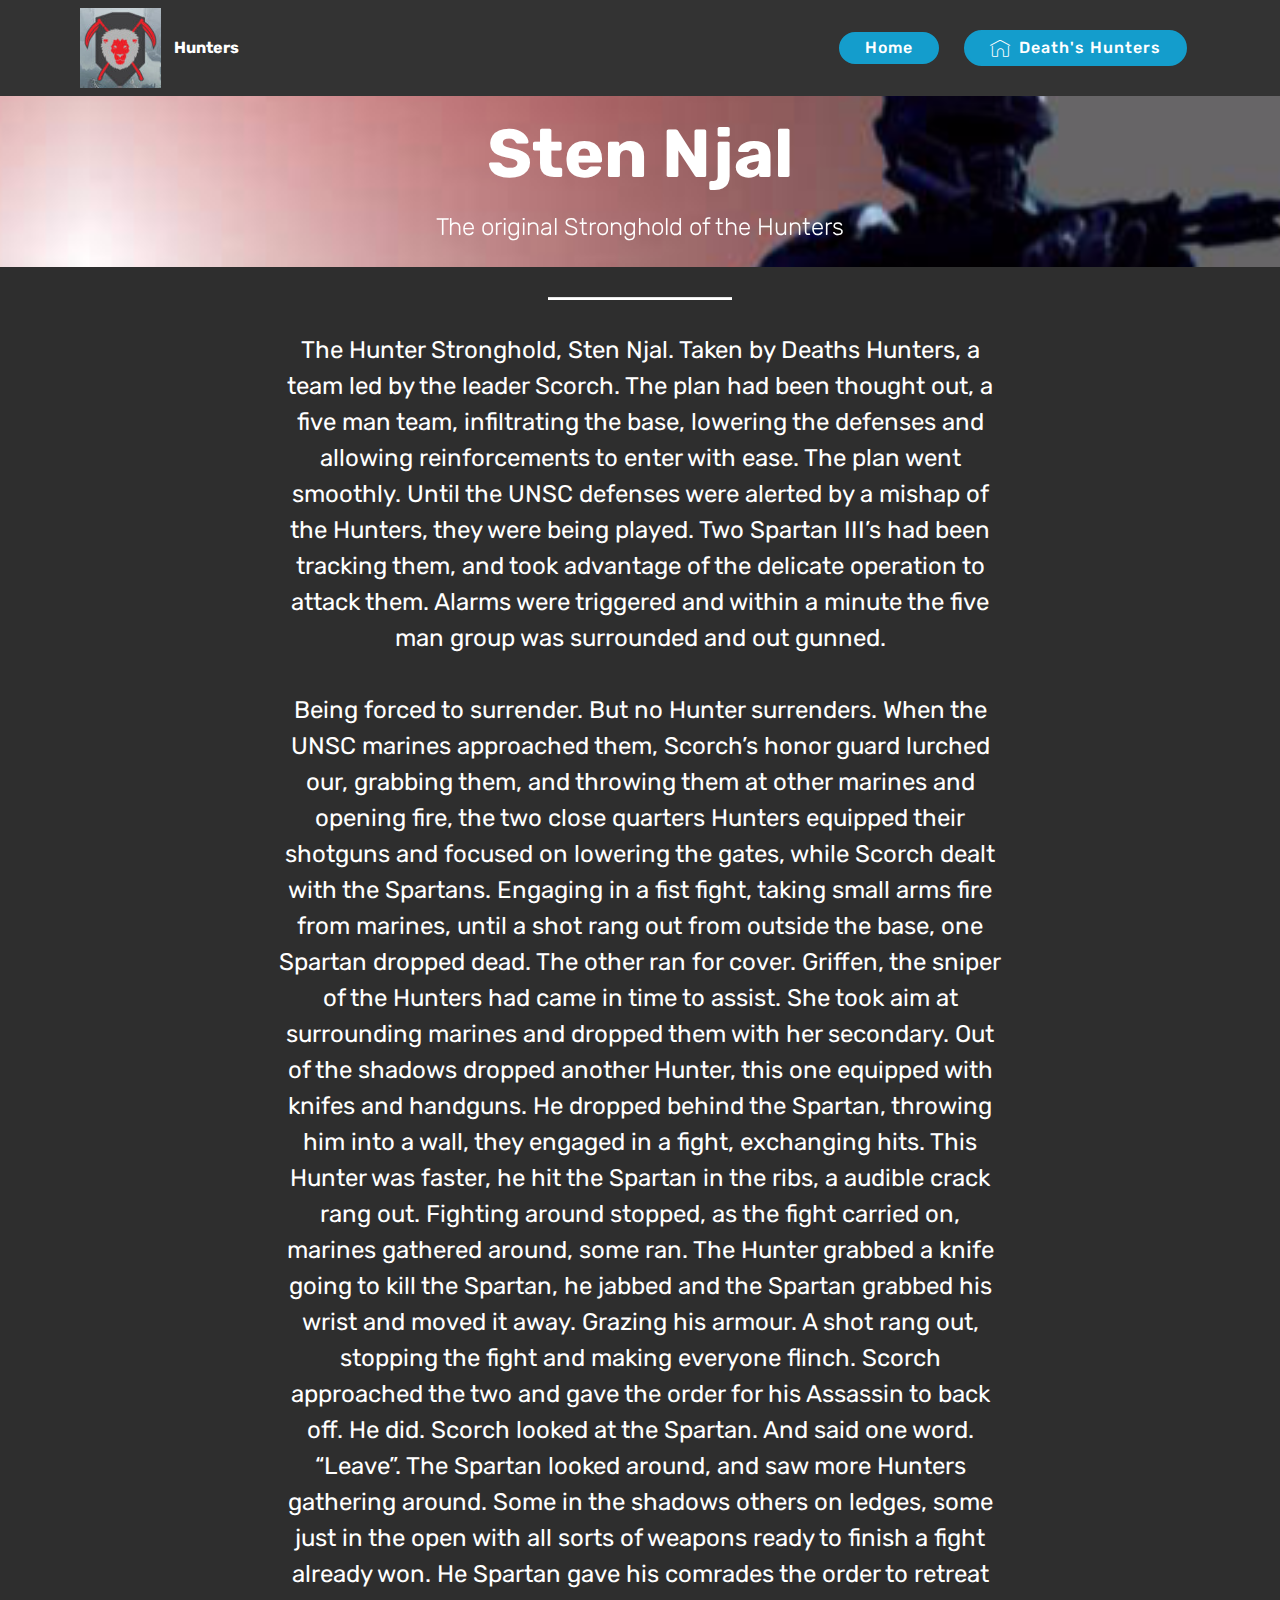
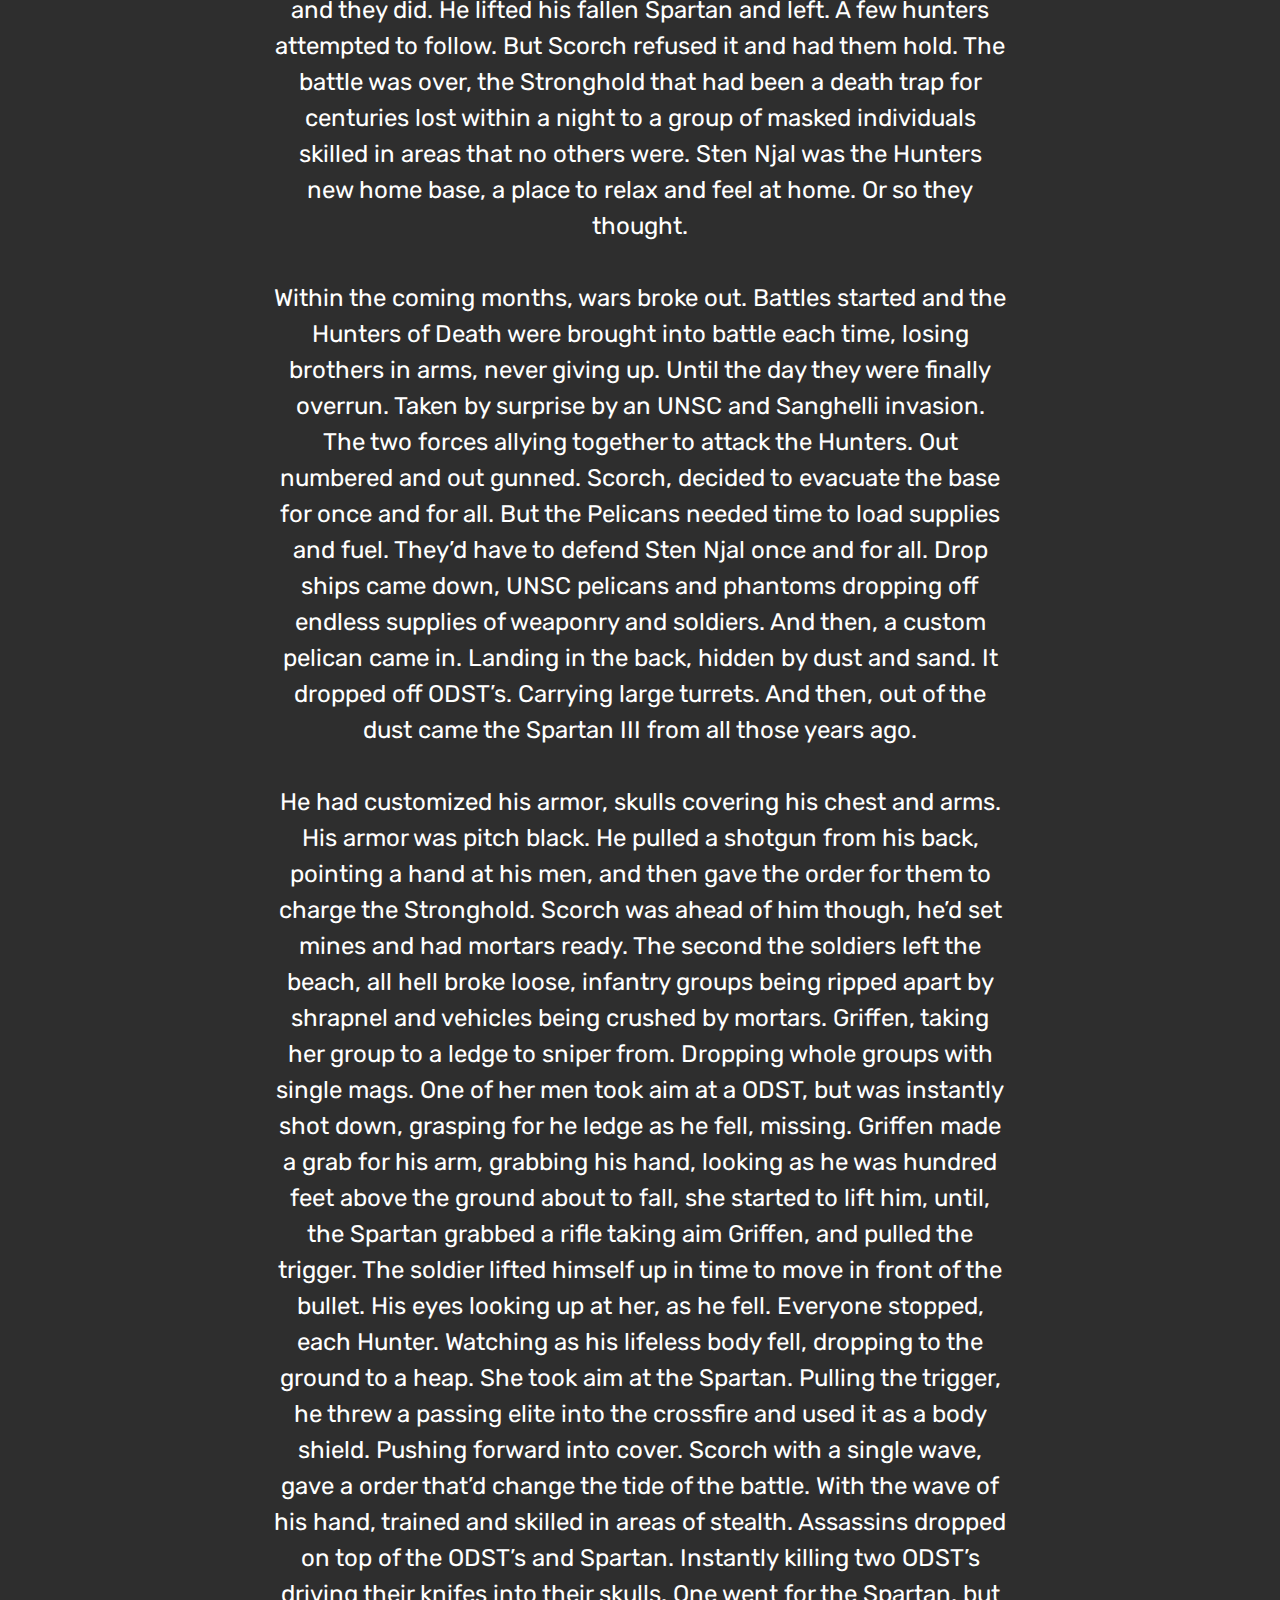
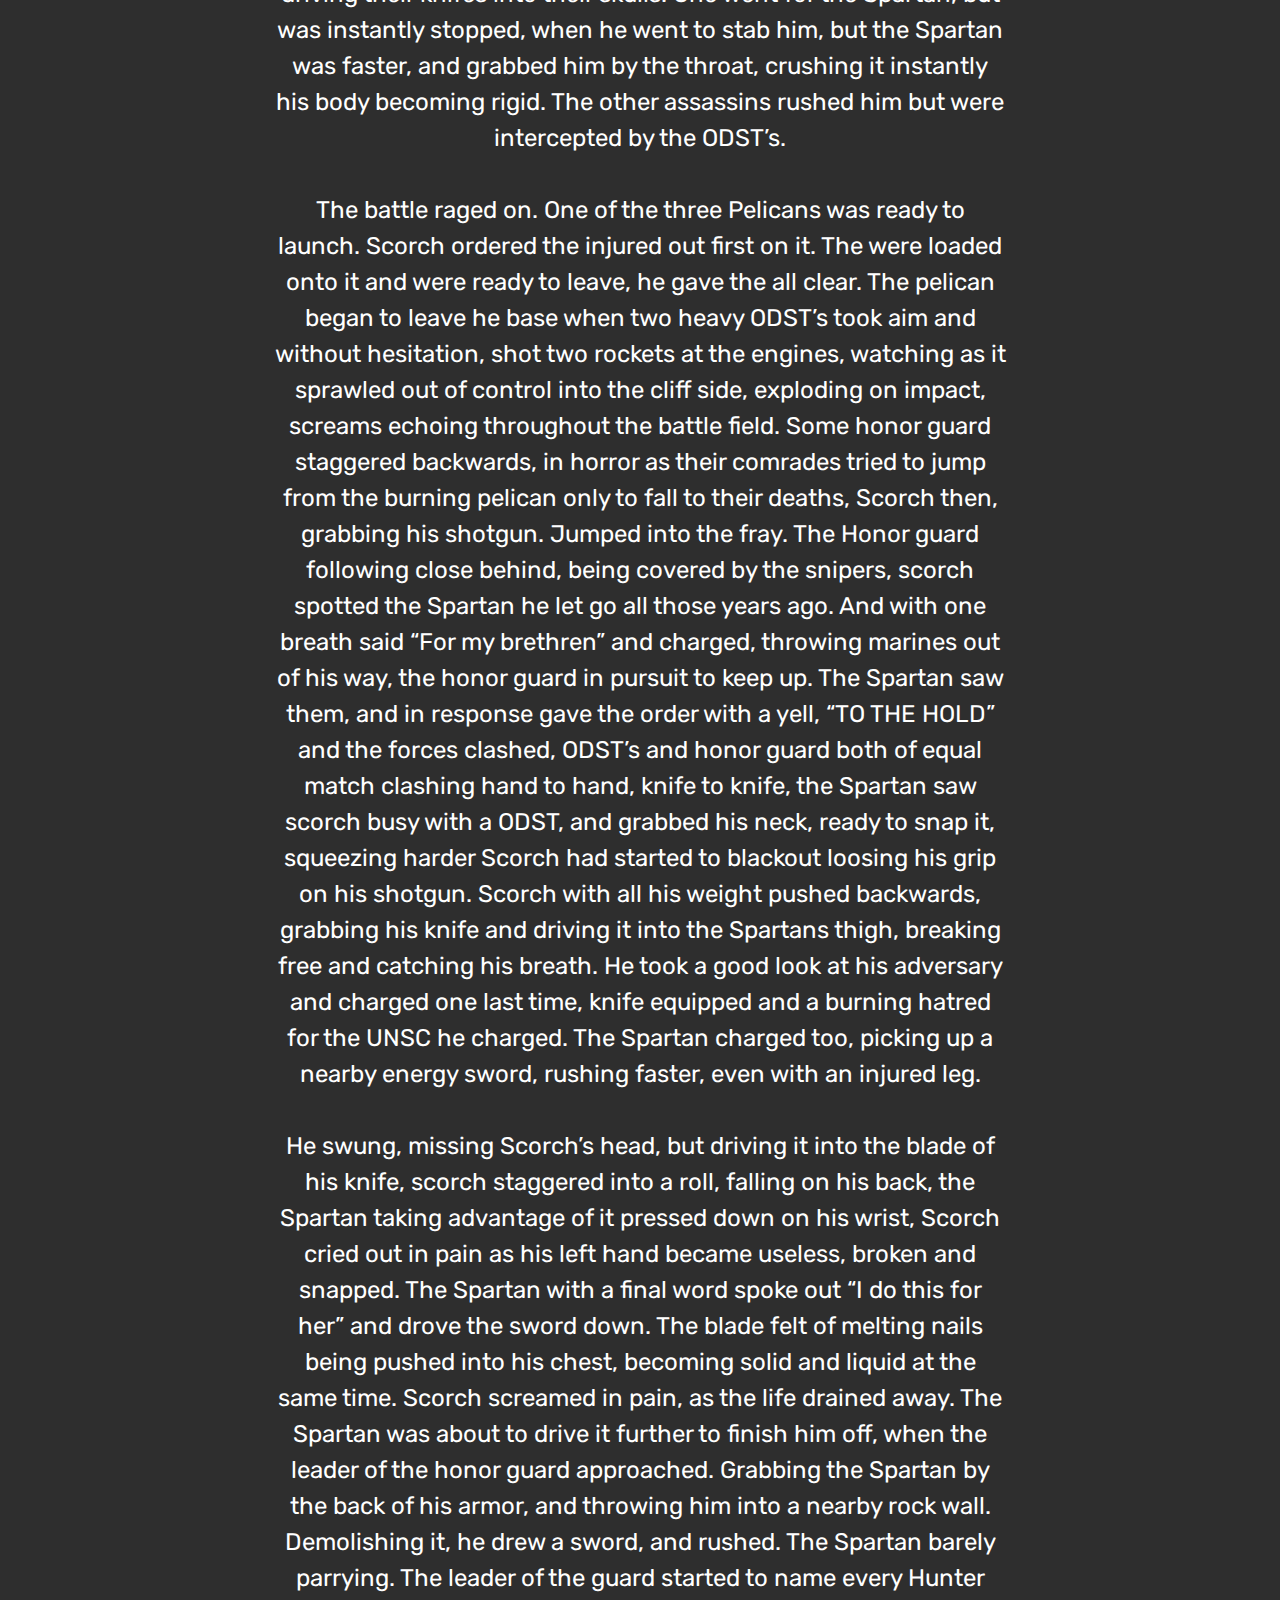
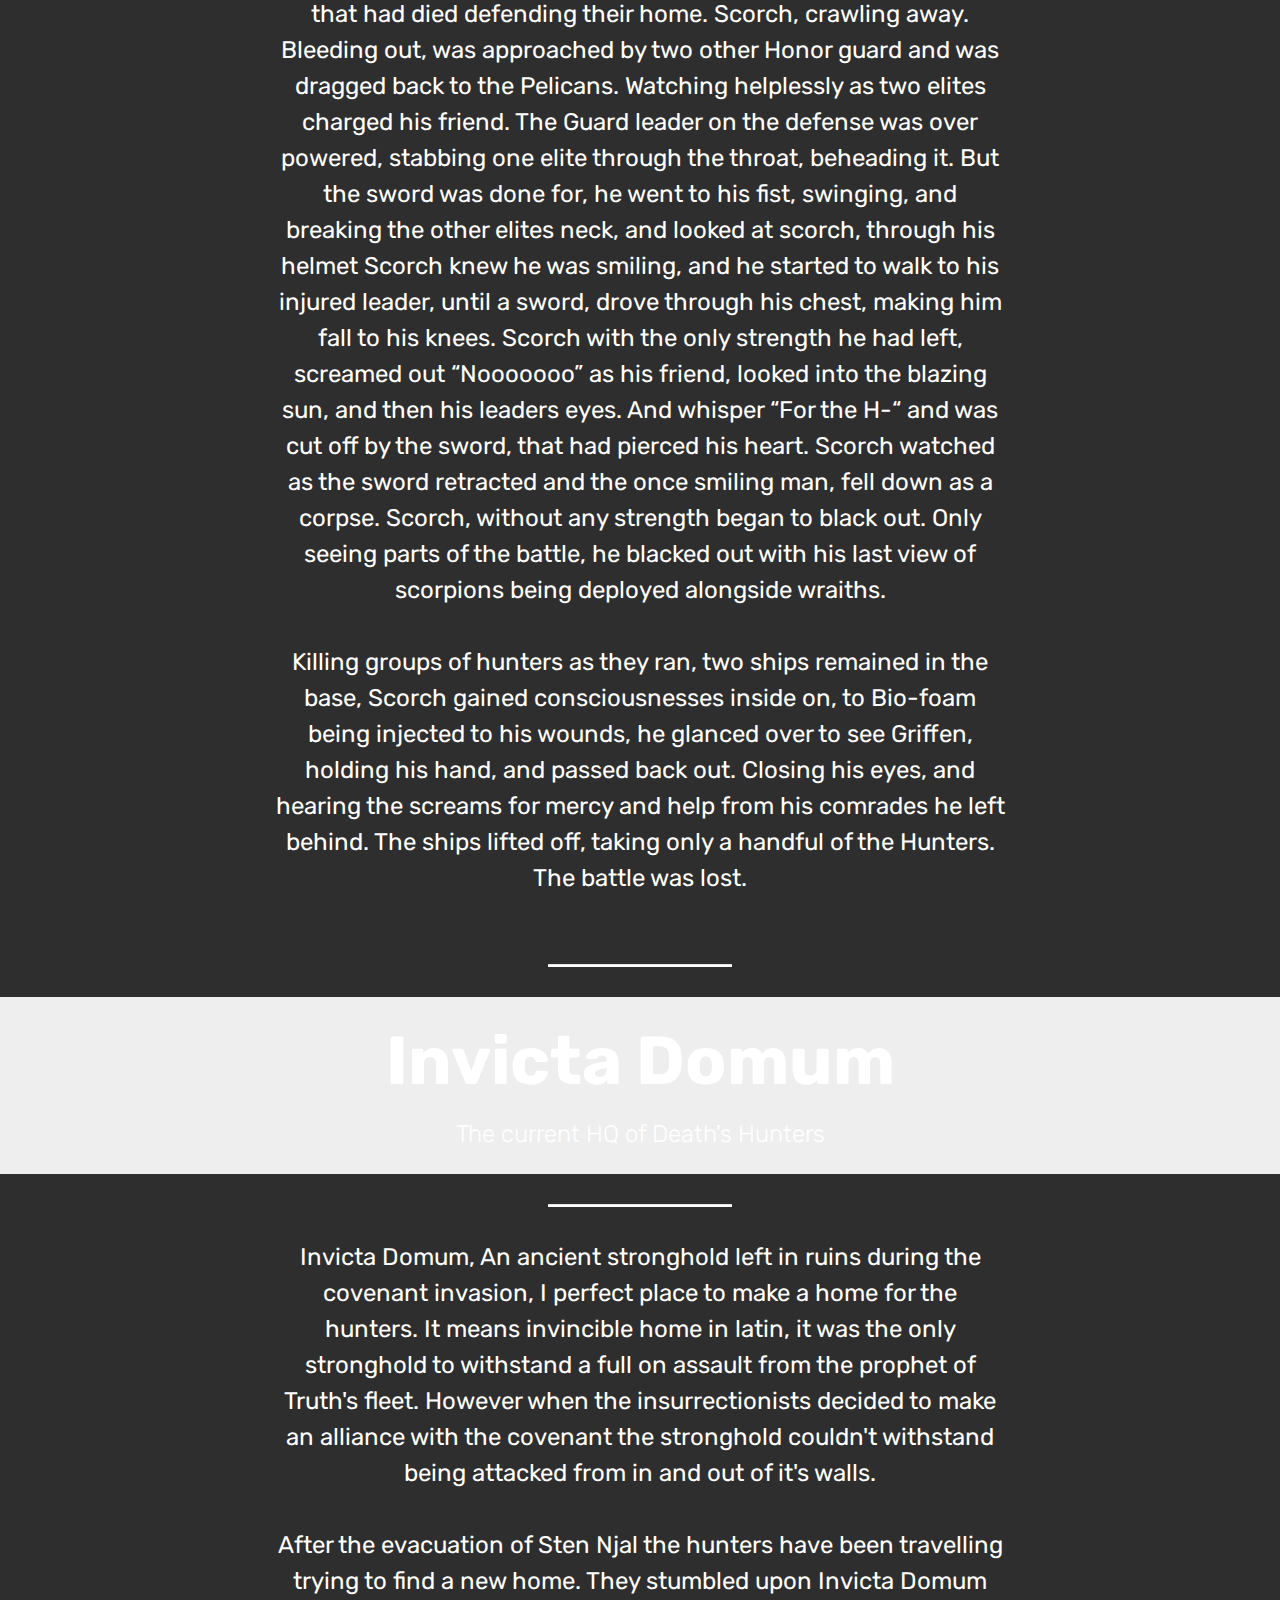
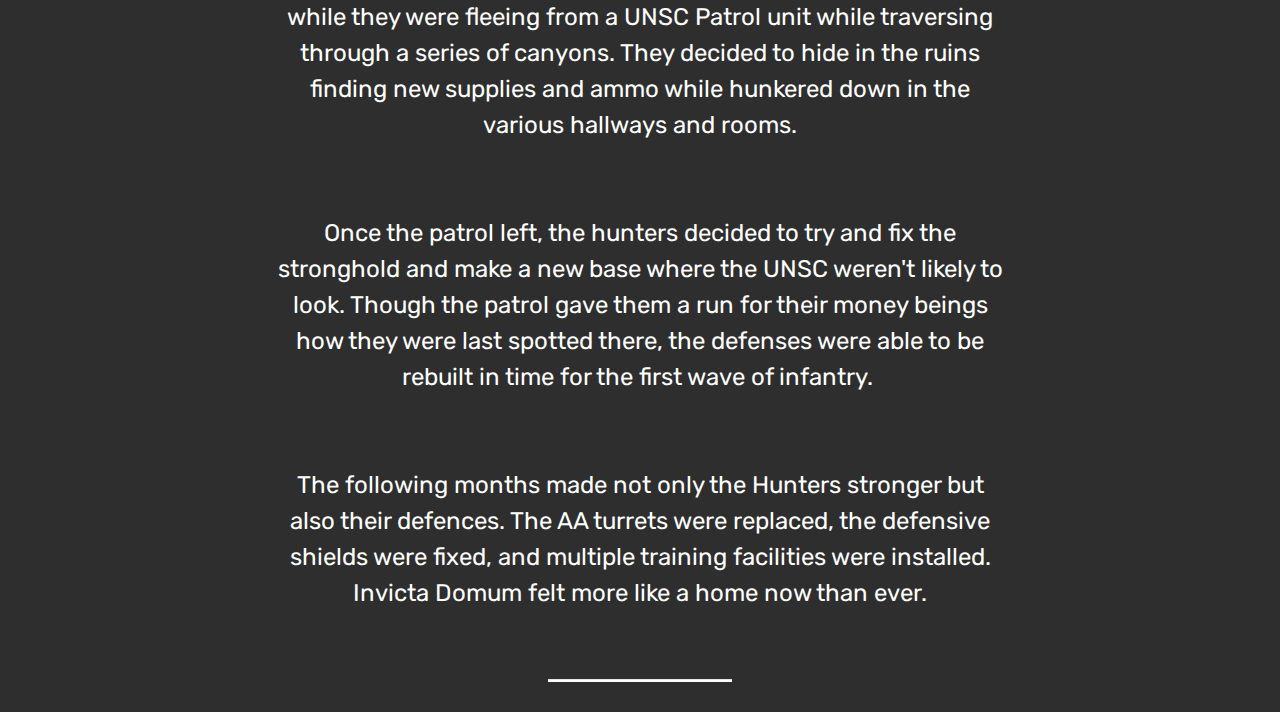
==== page1.html @ 9833b8c6 "create github pages" ====
<!DOCTYPE html>
<html >
<head>
  <!-- Site made with Mobirise Website Builder v4.8.8, https://mobirise.com -->
  <meta charset="UTF-8">
  <meta http-equiv="X-UA-Compatible" content="IE=edge">
  <meta name="generator" content="Mobirise v4.8.8, mobirise.com">
  <meta name="viewport" content="width=device-width, initial-scale=1, minimum-scale=1">
  <link rel="shortcut icon" href="assets/images/img-e05831-122x120.jpg" type="image/x-icon">
  <meta name="description" content="Site Generator Description">
  <title>Map lore</title>
  <link rel="stylesheet" href="assets/web/assets/mobirise-icons/mobirise-icons.css">
  <link rel="stylesheet" href="assets/tether/tether.min.css">
  <link rel="stylesheet" href="assets/bootstrap/css/bootstrap.min.css">
  <link rel="stylesheet" href="assets/bootstrap/css/bootstrap-grid.min.css">
  <link rel="stylesheet" href="assets/bootstrap/css/bootstrap-reboot.min.css">
  <link rel="stylesheet" href="assets/dropdown/css/style.css">
  <link rel="stylesheet" href="assets/theme/css/style.css">
  <link rel="stylesheet" href="assets/mobirise/css/mbr-additional.css" type="text/css">
  
  
  
</head>
<body>
  <section class="menu cid-rbWppvsMtM" once="menu" id="menu1-2">

    

    <nav class="navbar navbar-expand beta-menu navbar-dropdown align-items-center navbar-fixed-top navbar-toggleable-sm">
        <button class="navbar-toggler navbar-toggler-right" type="button" data-toggle="collapse" data-target="#navbarSupportedContent" aria-controls="navbarSupportedContent" aria-expanded="false" aria-label="Toggle navigation">
            <div class="hamburger">
                <span></span>
                <span></span>
                <span></span>
                <span></span>
            </div>
        </button>
        <div class="menu-logo">
            <div class="navbar-brand">
                <span class="navbar-logo">
                    
                         <img src="assets/images/img-e05831-122x120.jpg" alt="Mobirise" title="" style="height: 5rem;">
                    
                </span>
                <span class="navbar-caption-wrap"><a class="navbar-caption text-white display-4" href="https://mobirise.com">
                        Hunters</a></span>
            </div>
        </div>
        <div class="collapse navbar-collapse" id="navbarSupportedContent">
            <ul class="navbar-nav nav-dropdown" data-app-modern-menu="true"><li class="nav-item">
                    <a class="nav-link link text-white display-4" href="https://mobirise.com">
                        </a>
                </li>
                <li class="nav-item dropdown"><a class="nav-link link text-white display-4" href="index.html" aria-expanded="false">
                        </a></li><li class="nav-item dropdown">
                    <a class="nav-link link text-white display-4" href="page2.html">
                        </a>
                </li><li class="nav-item"><a class="nav-link link text-white display-4" href="page2.html">
                        </a></li><li class="nav-item"><a class="nav-link link text-white display-4" href="page2.html">
                        </a></li></ul>
            <div class="navbar-buttons mbr-section-btn"><a class="btn btn-sm btn-primary display-4" href="index.html">Home</a>    <a class="btn btn-sm btn-primary display-4" href="https://halodeathshunters.github.io/HDHWeb_v1/"><span class="mbri-home mbr-iconfont mbr-iconfont-btn" style="font-size: 20px;"></span>Death's Hunters</a></div>
        </div>
    </nav>
</section>

<section class="engine"><a href="https://mobirise.info/c">site builder</a></section><section class="mbr-section content5 cid-rbWCV1e9ny mbr-parallax-background" id="content5-p">

    

    

    <div class="container">
        <div class="media-container-row">
            <div class="title col-12 col-md-8">
                <h2 class="align-center mbr-bold mbr-white pb-3 mbr-fonts-style display-1">
                    Sten Njal</h2>
                <h3 class="mbr-section-subtitle align-center mbr-light mbr-white pb-3 mbr-fonts-style display-5">
                    The original Stronghold of the Hunters</h3>
                
                
            </div>
        </div>
    </div>
</section>

<section class="mbr-section article content10 cid-rbWCVVu46J" id="content10-q">
    
     

    <div class="container">
        <div class="inner-container" style="width: 66%;">
            <hr class="line" style="width: 25%;">
            <div class="section-text align-center mbr-white mbr-fonts-style display-5"><div>The Hunter Stronghold, Sten Njal. Taken by Deaths Hunters, a team led by the leader Scorch. The plan had been thought out, a five man team, infiltrating the base, lowering the defenses and allowing reinforcements to enter with ease. The plan went smoothly. Until the UNSC defenses were alerted by a mishap of the Hunters, they were being played. Two Spartan III’s had been tracking them, and took advantage of the delicate operation to attack them. Alarms were triggered and within a minute the five man group was surrounded and out gunned.</div><br><div>
</div><div>Being forced to surrender. But no Hunter surrenders. When the UNSC marines approached them, Scorch’s honor guard lurched our, grabbing them, and throwing them at other marines and opening fire, the two close quarters Hunters equipped their shotguns and focused on lowering the gates, while Scorch dealt with the Spartans. Engaging in a fist fight, taking small arms fire from marines, until a shot rang out from outside the base, one Spartan dropped dead. The other ran for cover. Griffen, the sniper of the Hunters had came in time to assist. She took aim at surrounding marines and dropped them with her secondary. Out of the shadows dropped another Hunter, this one equipped with knifes and handguns. He dropped behind the Spartan, throwing him into a wall, they engaged in a fight, exchanging hits. This Hunter was faster, he hit the Spartan in the ribs, a audible crack rang out. Fighting around stopped, as the fight carried on, marines gathered around, some ran. The Hunter grabbed a knife going to kill the Spartan, he jabbed and the Spartan grabbed his wrist and moved it away. Grazing his armour. A shot rang out, stopping the fight and making everyone flinch. Scorch approached the two and gave the order for his Assassin to back off. He did. Scorch looked at the Spartan. And said one word. “Leave”. The Spartan looked around, and saw more Hunters gathering around. Some in the shadows others on ledges, some just in the open with all sorts of weapons ready to finish a fight already won. He Spartan gave his comrades the order to retreat and they did. He lifted his fallen Spartan and left. A few hunters attempted to follow. But Scorch refused it and had them hold. The battle was over, the Stronghold that had been a death trap for centuries lost within a night to a group of masked individuals skilled in areas that no others were. Sten Njal was the Hunters new home base, a place to relax and feel at home. Or so they thought.</div><br><div>
</div><div>Within the coming months, wars broke out. Battles started and the Hunters of Death were brought into battle each time, losing brothers in arms, never giving up. Until the day they were finally overrun. Taken by surprise by an UNSC and Sanghelli invasion. The two forces allying together to attack the Hunters. Out numbered and out gunned. Scorch, decided to evacuate the base for once and for all. But the Pelicans needed time to load supplies and fuel. They’d have to defend Sten Njal once and for all. Drop ships came down, UNSC pelicans and phantoms dropping off endless supplies of weaponry and soldiers. And then, a custom pelican came in. Landing in the back, hidden by dust and sand. It dropped off ODST’s. Carrying large turrets. And then, out of the dust came the Spartan III from all those years ago.</div><br><div>
</div><div>He had customized his armor, skulls covering his chest and arms. His armor was pitch black. He pulled a shotgun from his back, pointing a hand at his men, and then gave the order for them to charge the Stronghold. Scorch was ahead of him though, he’d set mines and had mortars ready. The second the soldiers left the beach, all hell broke loose, infantry groups being ripped apart by shrapnel and vehicles being crushed by mortars. Griffen, taking her group to a ledge to sniper from. Dropping whole groups with single mags. One of her men took aim at a ODST, but was instantly shot down, grasping for he ledge as he fell, missing. Griffen made a grab for his arm, grabbing his hand, looking as he was hundred feet above the ground about to fall, she started to lift him, until, the Spartan grabbed a rifle taking aim Griffen, and pulled the trigger. The soldier lifted himself up in time to move in front of the bullet. His eyes looking up at her, as he fell. Everyone stopped, each Hunter. Watching as his lifeless body fell, dropping to the ground to a heap. She took aim at the Spartan. Pulling the trigger, he threw a passing elite into the crossfire and used it as a body shield. Pushing forward into cover. Scorch with a single wave, gave a order that’d change the tide of the battle. With the wave of his hand, trained and skilled in areas of stealth. Assassins dropped on top of the ODST’s and Spartan. Instantly killing two ODST’s driving their knifes into their skulls. One went for the Spartan, but was instantly stopped, when he went to stab him, but the Spartan was faster, and grabbed him by the throat, crushing it instantly his body becoming rigid. The other assassins rushed him but were intercepted by the ODST’s.</div><br><div>
</div><div>The battle raged on. One of the three Pelicans was ready to launch. Scorch ordered the injured out first on it. The were loaded onto it and were ready to leave, he gave the all clear. The pelican began to leave he base when two heavy ODST’s took aim and without hesitation, shot two rockets at the engines, watching as it sprawled out of control into the cliff side, exploding on impact, screams echoing throughout the battle field. Some honor guard staggered backwards, in horror as their comrades tried to jump from the burning pelican only to fall to their deaths, Scorch then, grabbing his shotgun. Jumped into the fray. The Honor guard following close behind, being covered by the snipers, scorch spotted the Spartan he let go all those years ago. And with one breath said “For my brethren” and charged, throwing marines out of his way, the honor guard in pursuit to keep up. The Spartan saw them, and in response gave the order with a yell, “TO THE HOLD” and the forces clashed, ODST’s and honor guard both of equal match clashing hand to hand, knife to knife, the Spartan saw scorch busy with a ODST, and grabbed his neck, ready to snap it, squeezing harder Scorch had started to blackout loosing his grip on his shotgun. Scorch with all his weight pushed backwards, grabbing his knife and driving it into the Spartans thigh, breaking free and catching his breath. He took a good look at his adversary and charged one last time, knife equipped and a burning hatred for the UNSC he charged. The Spartan charged too, picking up a nearby energy sword, rushing faster, even with an injured leg.</div><br><div>
</div><div>He swung, missing Scorch’s head, but driving it into the blade of his knife, scorch staggered into a roll, falling on his back, the Spartan taking advantage of it pressed down on his wrist, Scorch cried out in pain as his left hand became useless, broken and snapped. The Spartan with a final word spoke out “I do this for her” and drove the sword down. The blade felt of melting nails being pushed into his chest, becoming solid and liquid at the same time. Scorch screamed in pain, as the life drained away. The Spartan was about to drive it further to finish him off, when the leader of the honor guard approached. Grabbing the Spartan by the back of his armor, and throwing him into a nearby rock wall. Demolishing it, he drew a sword, and rushed. The Spartan barely parrying. The leader of the guard started to name every Hunter that had died defending their home. Scorch, crawling away. Bleeding out, was approached by two other Honor guard and was dragged back to the Pelicans. Watching helplessly as two elites charged his friend. The Guard leader on the defense was over powered, stabbing one elite through the throat, beheading it. But the sword was done for, he went to his fist, swinging, and breaking the other elites neck, and looked at scorch, through his helmet Scorch knew he was smiling, and he started to walk to his injured leader, until a sword, drove through his chest, making him fall to his knees. Scorch with the only strength he had left, screamed out “Nooooooo” as his friend, looked into the blazing sun, and then his leaders eyes. And whisper “For the H-“ and was cut off by the sword, that had pierced his heart. Scorch watched as the sword retracted and the once smiling man, fell down as a corpse. Scorch, without any strength began to black out. Only seeing parts of the battle, he blacked out with his last view of scorpions being deployed alongside wraiths.</div><br><div>
</div><div>Killing groups of hunters as they ran, two ships remained in the base, Scorch gained consciousnesses inside on, to Bio-foam being injected to his wounds, he glanced over to see Griffen, holding his hand, and passed back out. Closing his eyes, and hearing the screams for mercy and help from his comrades he left behind. The ships lifted off, taking only a handful of the Hunters. The battle was lost.
</div><div><br></div></div>
            <hr class="line" style="width: 25%;">
        </div>
    </div>
</section>

<section class="mbr-section content5 cid-rbWrE4Aqwo mbr-parallax-background" id="content5-5">

    

    

    <div class="container">
        <div class="media-container-row">
            <div class="title col-12 col-md-8">
                <h2 class="align-center mbr-bold mbr-white pb-3 mbr-fonts-style display-1">
                    Invicta Domum</h2>
                <h3 class="mbr-section-subtitle align-center mbr-light mbr-white pb-3 mbr-fonts-style display-5">
                    The current HQ of Death's Hunters</h3>
                
                
            </div>
        </div>
    </div>
</section>

<section class="mbr-section article content10 cid-rbWrJp2MjZ" id="content10-8">
    
     

    <div class="container">
        <div class="inner-container" style="width: 66%;">
            <hr class="line" style="width: 25%;">
            <div class="section-text align-center mbr-white mbr-fonts-style display-5">Invicta Domum, An ancient stronghold left in ruins during the covenant invasion, I perfect place to make a home for the hunters. It means invincible home in latin, it was the only stronghold to withstand a full on assault from the prophet of Truth's fleet. However when the insurrectionists decided to make an alliance with the covenant the stronghold couldn't withstand being attacked from in and out of it's walls.
<br><br><div>After the evacuation of Sten Njal the hunters have been travelling trying to find a new home. They stumbled upon Invicta Domum while they were fleeing from a UNSC Patrol unit while traversing through a series of canyons. They decided to hide in the ruins finding new supplies and ammo while hunkered down in the various hallways and rooms.
</div><br><div><br></div><div><span style="font-size: 1.5rem;">Once the patrol left, the hunters decided to try and fix the stronghold and make a new base where the UNSC weren't likely to look. Though the patrol gave them a run for their money beings how they were last spotted there, the defenses were able to be rebuilt in time for the first wave of infantry.&nbsp;</span></div><br><div><span style="font-size: 1.5rem;"><br></span></div><div>The following months made not only the Hunters stronger but also their defences. The AA turrets were replaced, the defensive shields were fixed, and multiple training facilities were installed. Invicta Domum felt more like a home now than ever.
</div><div><br></div></div>
            <hr class="line" style="width: 25%;">
        </div>
    </div>
</section>


  <script src="assets/web/assets/jquery/jquery.min.js"></script>
  <script src="assets/popper/popper.min.js"></script>
  <script src="assets/tether/tether.min.js"></script>
  <script src="assets/bootstrap/js/bootstrap.min.js"></script>
  <script src="assets/smoothscroll/smooth-scroll.js"></script>
  <script src="assets/dropdown/js/script.min.js"></script>
  <script src="assets/touchswipe/jquery.touch-swipe.min.js"></script>
  <script src="assets/parallax/jarallax.min.js"></script>
  <script src="assets/theme/js/script.js"></script>
  
  
</body>
</html>
---- assets/web/assets/mobirise-icons/mobirise-icons.css ----
@font-face {
  font-family: 'MobiriseIcons';
  src:  url('mobirise-icons.eot?spat4u');
  src:  url('mobirise-icons.eot?spat4u#iefix') format('embedded-opentype'),
    url('mobirise-icons.ttf?spat4u') format('truetype'),
    url('mobirise-icons.woff?spat4u') format('woff'),
    url('mobirise-icons.svg?spat4u#MobiriseIcons') format('svg');
  font-weight: normal;
  font-style: normal;
}

[class^="mbri-"], [class*=" mbri-"] {
  /* use !important to prevent issues with browser extensions that change fonts */
  font-family: MobiriseIcons !important;
  speak: none;
  font-style: normal;
  font-weight: normal;
  font-variant: normal;
  text-transform: none;
  line-height: 1;

  /* Better Font Rendering =========== */
  -webkit-font-smoothing: antialiased;
  -moz-osx-font-smoothing: grayscale;
}

.mbri-add-submenu:before {
  content: "\e900";
}
.mbri-alert:before {
  content: "\e901";
}
.mbri-align-center:before {
  content: "\e902";
}
.mbri-align-justify:before {
  content: "\e903";
}
.mbri-align-left:before {
  content: "\e904";
}
.mbri-align-right:before {
  content: "\e905";
}
.mbri-android:before {
  content: "\e906";
}
.mbri-apple:before {
  content: "\e907";
}
.mbri-arrow-down:before {
  content: "\e908";
}
.mbri-arrow-next:before {
  content: "\e909";
}
.mbri-arrow-prev:before {
  content: "\e90a";
}
.mbri-arrow-up:before {
  content: "\e90b";
}
.mbri-bold:before {
  content: "\e90c";
}
.mbri-bookmark:before {
  content: "\e90d";
}
.mbri-bootstrap:before {
  content: "\e90e";
}
.mbri-briefcase:before {
  content: "\e90f";
}
.mbri-browse:before {
  content: "\e910";
}
.mbri-bulleted-list:before {
  content: "\e911";
}
.mbri-calendar:before {
  content: "\e912";
}
.mbri-camera:before {
  content: "\e913";
}
.mbri-cart-add:before {
  content: "\e914";
}
.mbri-cart-full:before {
  content: "\e915";
}
.mbri-cash:before {
  content: "\e916";
}
.mbri-change-style:before {
  content: "\e917";
}
.mbri-chat:before {
  content: "\e918";
}
.mbri-clock:before {
  content: "\e919";
}
.mbri-close:before {
  content: "\e91a";
}
.mbri-cloud:before {
  content: "\e91b";
}
.mbri-code:before {
  content: "\e91c";
}
.mbri-contact-form:before {
  content: "\e91d";
}
.mbri-credit-card:before {
  content: "\e91e";
}
.mbri-cursor-click:before {
  content: "\e91f";
}
.mbri-cust-feedback:before {
  content: "\e920";
}
.mbri-database:before {
  content: "\e921";
}
.mbri-delivery:before {
  content: "\e922";
}
.mbri-desktop:before {
  content: "\e923";
}
.mbri-devices:before {
  content: "\e924";
}
.mbri-down:before {
  content: "\e925";
}
.mbri-download:before {
  content: "\e989";
}
.mbri-drag-n-drop:before {
  content: "\e927";
}
.mbri-drag-n-drop2:before {
  content: "\e928";
}
.mbri-edit:before {
  content: "\e929";
}
.mbri-edit2:before {
  content: "\e92a";
}
.mbri-error:before {
  content: "\e92b";
}
.mbri-extension:before {
  content: "\e92c";
}
.mbri-features:before {
  content: "\e92d";
}
.mbri-file:before {
  content: "\e92e";
}
.mbri-flag:before {
  content: "\e92f";
}
.mbri-folder:before {
  content: "\e930";
}
.mbri-gift:before {
  content: "\e931";
}
.mbri-github:before {
  content: "\e932";
}
.mbri-globe:before {
  content: "\e933";
}
.mbri-globe-2:before {
  content: "\e934";
}
.mbri-growing-chart:before {
  content: "\e935";
}
.mbri-hearth:before {
  content: "\e936";
}
.mbri-help:before {
  content: "\e937";
}
.mbri-home:before {
  content: "\e938";
}
.mbri-hot-cup:before {
  content: "\e939";
}
.mbri-idea:before {
  content: "\e93a";
}
.mbri-image-gallery:before {
  content: "\e93b";
}
.mbri-image-slider:before {
  content: "\e93c";
}
.mbri-info:before {
  content: "\e93d";
}
.mbri-italic:before {
  content: "\e93e";
}
.mbri-key:before {
  content: "\e93f";
}
.mbri-laptop:before {
  content: "\e940";
}
.mbri-layers:before {
  content: "\e941";
}
.mbri-left-right:before {
  content: "\e942";
}
.mbri-left:before {
  content: "\e943";
}
.mbri-letter:before {
  content: "\e944";
}
.mbri-like:before {
  content: "\e945";
}
.mbri-link:before {
  content: "\e946";
}
.mbri-lock:before {
  content: "\e947";
}
.mbri-login:before {
  content: "\e948";
}
.mbri-logout:before {
  content: "\e949";
}
.mbri-magic-stick:before {
  content: "\e94a";
}
.mbri-map-pin:before {
  content: "\e94b";
}
.mbri-menu:before {
  content: "\e94c";
}
.mbri-mobile:before {
  content: "\e94d";
}
.mbri-mobile2:before {
  content: "\e94e";
}
.mbri-mobirise:before {
  content: "\e94f";
}
.mbri-more-horizontal:before {
  content: "\e950";
}
.mbri-more-vertical:before {
  content: "\e951";
}
.mbri-music:before {
  content: "\e952";
}
.mbri-new-file:before {
  content: "\e953";
}
.mbri-numbered-list:before {
  content: "\e954";
}
.mbri-opened-folder:before {
  content: "\e955";
}
.mbri-pages:before {
  content: "\e956";
}
.mbri-paper-plane:before {
  content: "\e957";
}
.mbri-paperclip:before {
  content: "\e958";
}
.mbri-photo:before {
  content: "\e959";
}
.mbri-photos:before {
  content: "\e95a";
}
.mbri-pin:before {
  content: "\e95b";
}
.mbri-play:before {
  content: "\e95c";
}
.mbri-plus:before {
  content: "\e95d";
}
.mbri-preview:before {
  content: "\e95e";
}
.mbri-print:before {
  content: "\e95f";
}
.mbri-protect:before {
  content: "\e960";
}
.mbri-question:before {
  content: "\e961";
}
.mbri-quote-left:before {
  content: "\e962";
}
.mbri-quote-right:before {
  content: "\e963";
}
.mbri-refresh:before {
  content: "\e964";
}
.mbri-responsive:before {
  content: "\e965";
}
.mbri-right:before {
  content: "\e966";
}
.mbri-rocket:before {
  content: "\e967";
}
.mbri-sad-face:before {
  content: "\e968";
}
.mbri-sale:before {
  content: "\e969";
}
.mbri-save:before {
  content: "\e96a";
}
.mbri-search:before {
  content: "\e96b";
}
.mbri-setting:before {
  content: "\e96c";
}
.mbri-setting2:before {
  content: "\e96d";
}
.mbri-setting3:before {
  content: "\e96e";
}
.mbri-share:before {
  content: "\e96f";
}
.mbri-shopping-bag:before {
  content: "\e970";
}
.mbri-shopping-basket:before {
  content: "\e971";
}
.mbri-shopping-cart:before {
  content: "\e972";
}
.mbri-sites:before {
  content: "\e973";
}
.mbri-smile-face:before {
  content: "\e974";
}
.mbri-speed:before {
  content: "\e975";
}
.mbri-star:before {
  content: "\e976";
}
.mbri-success:before {
  content: "\e977";
}
.mbri-sun:before {
  content: "\e978";
}
.mbri-sun2:before {
  content: "\e979";
}
.mbri-tablet:before {
  content: "\e97a";
}
.mbri-tablet-vertical:before {
  content: "\e97b";
}
.mbri-target:before {
  content: "\e97c";
}
.mbri-timer:before {
  content: "\e97d";
}
.mbri-to-ftp:before {
  content: "\e97e";
}
.mbri-to-local-drive:before {
  content: "\e97f";
}
.mbri-touch-swipe:before {
  content: "\e980";
}
.mbri-touch:before {
  content: "\e981";
}
.mbri-trash:before {
  content: "\e982";
}
.mbri-underline:before {
  content: "\e983";
}
.mbri-unlink:before {
  content: "\e984";
}
.mbri-unlock:before {
  content: "\e985";
}
.mbri-up-down:before {
  content: "\e986";
}
.mbri-up:before {
  content: "\e987";
}
.mbri-update:before {
  content: "\e988";
}
.mbri-upload:before {
 content: "\e926"; 
}
.mbri-user:before {
  content: "\e98a";
}
.mbri-user2:before {
  content: "\e98b";
}
.mbri-users:before {
  content: "\e98c";
}
.mbri-video:before {
  content: "\e98d";
}
.mbri-video-play:before {
  content: "\e98e";
}
.mbri-watch:before {
  content: "\e98f";
}
.mbri-website-theme:before {
  content: "\e990";
}
.mbri-wifi:before {
  content: "\e991";
}
.mbri-windows:before {
  content: "\e992";
}
.mbri-zoom-out:before {
  content: "\e993";
}
.mbri-redo:before {
  content: "\e994";
}
.mbri-undo:before {
  content: "\e995";
}
---- assets/dropdown/css/style.css ----
.navbar-dropdown {
  left: 0;
  padding: 0;
  position: absolute;
  right: 0;
  top: 0;
  transition: all 0.45s ease;
  z-index: 1030;
  background: #282828; }
  .navbar-dropdown .navbar-logo {
    margin-right: 0.8rem;
    transition: margin 0.3s ease-in-out;
    vertical-align: middle; }
    .navbar-dropdown .navbar-logo img {
      height: 3.125rem;
      transition: all 0.3s ease-in-out; }
    .navbar-dropdown .navbar-logo.mbr-iconfont {
      font-size: 3.125rem;
      line-height: 3.125rem; }
  .navbar-dropdown .navbar-caption {
    font-weight: 700;
    white-space: normal;
    vertical-align: -4px;
    line-height: 3.125rem !important; }
    .navbar-dropdown .navbar-caption, .navbar-dropdown .navbar-caption:hover {
      color: inherit;
      text-decoration: none; }
  .navbar-dropdown .mbr-iconfont + .navbar-caption {
    vertical-align: -1px; }
  .navbar-dropdown.navbar-fixed-top {
    position: fixed; }
  .navbar-dropdown .navbar-brand span {
    vertical-align: -4px; }
  .navbar-dropdown.bg-color.transparent {
    background: none; }
  .navbar-dropdown.navbar-short .navbar-brand {
    padding: 0.625rem 0; }
    .navbar-dropdown.navbar-short .navbar-brand span {
      vertical-align: -1px; }
  .navbar-dropdown.navbar-short .navbar-caption {
    line-height: 2.375rem !important;
    vertical-align: -2px; }
  .navbar-dropdown.navbar-short .navbar-logo {
    margin-right: 0.5rem; }
    .navbar-dropdown.navbar-short .navbar-logo img {
      height: 2.375rem; }
    .navbar-dropdown.navbar-short .navbar-logo.mbr-iconfont {
      font-size: 2.375rem;
      line-height: 2.375rem; }
  .navbar-dropdown.navbar-short .mbr-table-cell {
    height: 3.625rem; }
  .navbar-dropdown .navbar-close {
    left: 0.6875rem;
    position: fixed;
    top: 0.75rem;
    z-index: 1000; }
  .navbar-dropdown .hamburger-icon {
    content: "";
    display: inline-block;
    vertical-align: middle;
    width: 16px;
    -webkit-box-shadow: 0 -6px 0 1px #282828,0 0 0 1px #282828,0 6px 0 1px #282828;
    -moz-box-shadow: 0 -6px 0 1px #282828,0 0 0 1px #282828,0 6px 0 1px #282828;
    box-shadow: 0 -6px 0 1px #282828,0 0 0 1px #282828,0 6px 0 1px #282828; }

.dropdown-menu .dropdown-toggle[data-toggle="dropdown-submenu"]::after {
  border-bottom: 0.35em solid transparent;
  border-left: 0.35em solid;
  border-right: 0;
  border-top: 0.35em solid transparent;
  margin-left: 0.3rem; }

.dropdown-menu .dropdown-item:focus {
  outline: 0; }

.nav-dropdown {
  font-size: 0.75rem;
  font-weight: 500;
  height: auto !important; }
  .nav-dropdown .nav-btn {
    padding-left: 1rem; }
  .nav-dropdown .link {
    margin: .667em 1.667em;
    font-weight: 500;
    padding: 0;
    transition: color .2s ease-in-out; }
    .nav-dropdown .link.dropdown-toggle {
      margin-right: 2.583em; }
      .nav-dropdown .link.dropdown-toggle::after {
        margin-left: .25rem;
        border-top: 0.35em solid;
        border-right: 0.35em solid transparent;
        border-left: 0.35em solid transparent;
        border-bottom: 0; }
      .nav-dropdown .link.dropdown-toggle[aria-expanded="true"] {
        margin: 0;
        padding: 0.667em 3.263em  0.667em 1.667em; }
  .nav-dropdown .link::after,
  .nav-dropdown .dropdown-item::after {
    color: inherit; }
  .nav-dropdown .btn {
    font-size: 0.75rem;
    font-weight: 700;
    letter-spacing: 0;
    margin-bottom: 0;
    padding-left: 1.25rem;
    padding-right: 1.25rem; }
  .nav-dropdown .dropdown-menu {
    border-radius: 0;
    border: 0;
    left: 0;
    margin: 0;
    padding-bottom: 1.25rem;
    padding-top: 1.25rem;
    position: relative; }
  .nav-dropdown .dropdown-submenu {
    margin-left: 0.125rem;
    top: 0; }
  .nav-dropdown .dropdown-item {
    font-weight: 500;
    line-height: 2;
    padding: 0.3846em 4.615em 0.3846em 1.5385em;
    position: relative;
    transition: color .2s ease-in-out, background-color .2s ease-in-out; }
    .nav-dropdown .dropdown-item::after {
      margin-top: -0.3077em;
      position: absolute;
      right: 1.1538em;
      top: 50%; }
    .nav-dropdown .dropdown-item:focus, .nav-dropdown .dropdown-item:hover {
      background: none; }

@media (max-width: 767px) {
  .nav-dropdown.navbar-toggleable-sm {
    bottom: 0;
    display: none;
    left: 0;
    overflow-x: hidden;
    position: fixed;
    top: 0;
    transform: translateX(-100%);
    -ms-transform: translateX(-100%);
    -webkit-transform: translateX(-100%);
    width: 18.75rem;
    z-index: 999; } }
.nav-dropdown.navbar-toggleable-xl {
  bottom: 0;
  display: none;
  left: 0;
  overflow-x: hidden;
  position: fixed;
  top: 0;
  transform: translateX(-100%);
  -ms-transform: translateX(-100%);
  -webkit-transform: translateX(-100%);
  width: 18.75rem;
  z-index: 999; }

.nav-dropdown-sm {
  display: block !important;
  overflow-x: hidden;
  overflow: auto;
  padding-top: 3.875rem; }
  .nav-dropdown-sm::after {
    content: "";
    display: block;
    height: 3rem;
    width: 100%; }
  .nav-dropdown-sm.collapse.in ~ .navbar-close {
    display: block !important; }
  .nav-dropdown-sm.collapsing, .nav-dropdown-sm.collapse.in {
    transform: translateX(0);
    -ms-transform: translateX(0);
    -webkit-transform: translateX(0);
    transition: all 0.25s ease-out;
    -webkit-transition: all 0.25s ease-out;
    background: #282828; }
  .nav-dropdown-sm.collapsing[aria-expanded="false"] {
    transform: translateX(-100%);
    -ms-transform: translateX(-100%);
    -webkit-transform: translateX(-100%); }
  .nav-dropdown-sm .nav-item {
    display: block;
    margin-left: 0 !important;
    padding-left: 0; }
  .nav-dropdown-sm .link,
  .nav-dropdown-sm .dropdown-item {
    border-top: 1px dotted rgba(255, 255, 255, 0.1);
    font-size: 0.8125rem;
    line-height: 1.6;
    margin: 0 !important;
    padding: 0.875rem 2.4rem 0.875rem 1.5625rem !important;
    position: relative;
    white-space: normal; }
    .nav-dropdown-sm .link:focus, .nav-dropdown-sm .link:hover,
    .nav-dropdown-sm .dropdown-item:focus,
    .nav-dropdown-sm .dropdown-item:hover {
      background: rgba(0, 0, 0, 0.2) !important;
      color: #c0a375; }
  .nav-dropdown-sm .nav-btn {
    position: relative;
    padding: 1.5625rem 1.5625rem 0 1.5625rem; }
    .nav-dropdown-sm .nav-btn::before {
      border-top: 1px dotted rgba(255, 255, 255, 0.1);
      content: "";
      left: 0;
      position: absolute;
      top: 0;
      width: 100%; }
    .nav-dropdown-sm .nav-btn + .nav-btn {
      padding-top: 0.625rem; }
      .nav-dropdown-sm .nav-btn + .nav-btn::before {
        display: none; }
  .nav-dropdown-sm .btn {
    padding: 0.625rem 0; }
  .nav-dropdown-sm .dropdown-toggle[data-toggle="dropdown-submenu"]::after {
    margin-left: .25rem;
    border-top: 0.35em solid;
    border-right: 0.35em solid transparent;
    border-left: 0.35em solid transparent;
    border-bottom: 0; }
  .nav-dropdown-sm .dropdown-toggle[data-toggle="dropdown-submenu"][aria-expanded="true"]::after {
    border-top: 0;
    border-right: 0.35em solid transparent;
    border-left: 0.35em solid transparent;
    border-bottom: 0.35em solid; }
  .nav-dropdown-sm .dropdown-menu {
    margin: 0;
    padding: 0;
    position: relative;
    top: 0;
    left: 0;
    width: 100%;
    border: 0;
    float: none;
    border-radius: 0;
    background: none; }
  .nav-dropdown-sm .dropdown-submenu {
    left: 100%;
    margin-left: 0.125rem;
    margin-top: -1.25rem;
    top: 0; }

.navbar-toggleable-sm .nav-dropdown .dropdown-menu {
  position: absolute; }

.navbar-toggleable-sm .nav-dropdown .dropdown-submenu {
  left: 100%;
  margin-left: 0.125rem;
  margin-top: -1.25rem;
  top: 0; }

.navbar-toggleable-sm.opened .nav-dropdown .dropdown-menu {
  position: relative; }

.navbar-toggleable-sm.opened .nav-dropdown .dropdown-submenu {
  left: 0;
  margin-left: 00rem;
  margin-top: 0rem;
  top: 0; }

.is-builder .nav-dropdown.collapsing {
  transition: none !important; }

/*# sourceMappingURL=style.css.map */
---- assets/theme/css/style.css ----
/*!
 * Mobirise v4 theme (https://mobirise.com/)
 * Copyright 2017 Mobirise
 */
section {
  background-color: #eeeeee; }

section,
.container,
.container-fluid {
  position: relative;
  word-wrap: break-word; }

a.mbr-iconfont:hover {
  text-decoration: none; }

.article .lead p, .article .lead ul, .article .lead ol, .article .lead pre, .article .lead blockquote {
  margin-bottom: 0; }

a {
  font-style: normal;
  font-weight: 400;
  cursor: pointer; }
  a, a:hover {
    text-decoration: none; }

figure {
  margin-bottom: 0; }

body {
  color: #232323; }

h1, h2, h3, h4, h5, h6,
.h1, .h2, .h3, .h4, .h5, .h6,
.display-1, .display-2, .display-3, .display-4 {
  line-height: 1;
  word-break: break-word;
  word-wrap: break-word; }

b, strong {
  font-weight: bold; }

blockquote {
  padding: 10px 0 10px 20px;
  position: relative;
  border-left: 2px solid;
  border-color: #ff3366; }

input:-webkit-autofill, input:-webkit-autofill:hover, input:-webkit-autofill:focus, input:-webkit-autofill:active {
  transition-delay: 9999s;
  transition-property: background-color, color; }

textarea[type="hidden"] {
  display: none; }

body {
  position: relative; }

section {
  background-position: 50% 50%;
  background-repeat: no-repeat;
  background-size: cover; }
  section .mbr-background-video,
  section .mbr-background-video-preview {
    position: absolute;
    bottom: 0;
    left: 0;
    right: 0;
    top: 0; }

.hidden {
  visibility: hidden; }

.mbr-z-index20 {
  z-index: 20; }

/*! Base colors */
.mbr-white {
  color: #ffffff; }

.mbr-black {
  color: #000000; }

.mbr-bg-white {
  background-color: #ffffff; }

.mbr-bg-black {
  background-color: #000000; }

/*! Text-aligns */
.align-left {
  text-align: left; }

.align-center {
  text-align: center; }

.align-right {
  text-align: right; }

@media (max-width: 767px) {
  .align-left, .align-center, .align-right, .mbr-section-btn, .mbr-section-title {
    text-align: center; } }
/*! Font-weight  */
.mbr-light {
  font-weight: 300; }

.mbr-regular {
  font-weight: 400; }

.mbr-semibold {
  font-weight: 500; }

.mbr-bold {
  font-weight: 700; }

/*! Media  */
.media-size-item {
  -webkit-flex: 1 1 auto;
  -moz-flex: 1 1 auto;
  -ms-flex: 1 1 auto;
  -o-flex: 1 1 auto;
  flex: 1 1 auto; }

.media-content {
  -webkit-flex-basis: 100%;
  flex-basis: 100%; }

.media-container-row {
  display: -ms-flexbox;
  display: -webkit-flex;
  display: flex;
  -webkit-flex-direction: row;
  -ms-flex-direction: row;
  flex-direction: row;
  -webkit-flex-wrap: wrap;
  -ms-flex-wrap: wrap;
  flex-wrap: wrap;
  -webkit-justify-content: center;
  -ms-flex-pack: center;
  justify-content: center;
  -webkit-align-content: center;
  -ms-flex-line-pack: center;
  align-content: center;
  -webkit-align-items: start;
  -ms-flex-align: start;
  align-items: start; }
  .media-container-row .media-size-item {
    width: 400px; }

.media-container-column {
  display: -ms-flexbox;
  display: -webkit-flex;
  display: flex;
  -webkit-flex-direction: column;
  -ms-flex-direction: column;
  flex-direction: column;
  -webkit-flex-wrap: wrap;
  -ms-flex-wrap: wrap;
  flex-wrap: wrap;
  -webkit-justify-content: center;
  -ms-flex-pack: center;
  justify-content: center;
  -webkit-align-content: center;
  -ms-flex-line-pack: center;
  align-content: center;
  -webkit-align-items: stretch;
  -ms-flex-align: stretch;
  align-items: stretch; }
  .media-container-column > * {
    width: 100%; }

@media (min-width: 992px) {
  .media-container-row {
    -webkit-flex-wrap: nowrap;
    -ms-flex-wrap: nowrap;
    flex-wrap: nowrap; } }
figure {
  overflow: hidden; }

figure[mbr-media-size] {
  transition: width 0.1s; }

.mbr-figure img, .mbr-figure iframe {
  display: block;
  width: 100%; }

.card {
  background-color: transparent;
  border: none; }

.card-img {
  text-align: center;
  flex-shrink: 0;
  -webkit-flex-shrink: 0; }

.media {
  max-width: 100%;
  margin: 0 auto; }

.mbr-figure {
  -ms-flex-item-align: center;
  -ms-grid-row-align: center;
  -webkit-align-self: center;
  align-self: center; }

.media-container > div {
  max-width: 100%; }

.mbr-figure img, .card-img img {
  width: 100%; }

@media (max-width: 991px) {
  .media-size-item {
    width: auto !important; }

  .media {
    width: auto; }

  .mbr-figure {
    width: 100% !important; } }
/*! Buttons */
.mbr-section-btn {
  margin-left: -.25rem;
  margin-right: -.25rem;
  font-size: 0; }

nav .mbr-section-btn {
  margin-left: 0rem;
  margin-right: 0rem; }

/*! Btn icon margin */
.btn .mbr-iconfont, .btn.btn-sm .mbr-iconfont {
  cursor: pointer;
  margin-right: 0.5rem; }

.btn.btn-md .mbr-iconfont, .btn.btn-md .mbr-iconfont {
  margin-right: 0.8rem; }

.mbr-regular {
  font-weight: 400; }

.mbr-semibold {
  font-weight: 500; }

.mbr-bold {
  font-weight: 700; }

[type="submit"] {
  -webkit-appearance: none; }

/*! Full-screen */
.mbr-fullscreen .mbr-overlay {
  min-height: 100vh; }

.mbr-fullscreen {
  display: flex;
  display: -webkit-flex;
  display: -moz-flex;
  display: -ms-flex;
  display: -o-flex;
  align-items: center;
  -webkit-align-items: center;
  min-height: 100vh;
  padding-top: 3rem;
  padding-bottom: 3rem; }

/*! Map */
.map {
  height: 25rem;
  position: relative; }
  .map iframe {
    width: 100%;
    height: 100%; }

/* Form */
.form-asterisk {
  font-family: initial;
  position: absolute;
  top: -2px;
  font-weight: normal; }

/*! Scroll to top arrow */
.mbr-arrow-up {
  bottom: 25px;
  right: 90px;
  position: fixed;
  text-align: right;
  z-index: 5000;
  color: #ffffff;
  font-size: 32px;
  transform: rotate(180deg);
  -webkit-transform: rotate(180deg); }

.mbr-arrow-up a {
  background: rgba(0, 0, 0, 0.2);
  border-radius: 3px;
  color: #fff;
  display: inline-block;
  height: 60px;
  width: 60px;
  outline-style: none !important;
  position: relative;
  text-decoration: none;
  transition: all .3s ease-in-out;
  cursor: pointer;
  text-align: center; }
  .mbr-arrow-up a:hover {
    background-color: rgba(0, 0, 0, 0.4); }
  .mbr-arrow-up a i {
    line-height: 60px; }

.mbr-arrow-up-icon {
  display: block;
  color: #fff; }

.mbr-arrow-up-icon::before {
  content: "\203a";
  display: inline-block;
  font-family: serif;
  font-size: 32px;
  line-height: 1;
  font-style: normal;
  position: relative;
  top: 6px;
  left: -4px;
  -webkit-transform: rotate(-90deg);
  transform: rotate(-90deg); }

/*! Arrow Down */
.mbr-arrow {
  position: absolute;
  bottom: 45px;
  left: 50%;
  width: 60px;
  height: 60px;
  cursor: pointer;
  background-color: rgba(80, 80, 80, 0.5);
  border-radius: 50%;
  -webkit-transform: translateX(-50%);
  transform: translateX(-50%); }
  .mbr-arrow > a {
    display: inline-block;
    text-decoration: none;
    outline-style: none;
    -webkit-animation: arrowdown 1.7s ease-in-out infinite;
    animation: arrowdown 1.7s ease-in-out infinite; }
    .mbr-arrow > a > i {
      position: absolute;
      top: -2px;
      left: 15px;
      font-size: 2rem; }

@keyframes arrowdown {
  0% {
    transform: translateY(0px);
    -webkit-transform: translateY(0px); }
  50% {
    transform: translateY(-5px);
    -webkit-transform: translateY(-5px); }
  100% {
    transform: translateY(0px);
    -webkit-transform: translateY(0px); } }
@-webkit-keyframes arrowdown {
  0% {
    transform: translateY(0px);
    -webkit-transform: translateY(0px); }
  50% {
    transform: translateY(-5px);
    -webkit-transform: translateY(-5px); }
  100% {
    transform: translateY(0px);
    -webkit-transform: translateY(0px); } }
@media (max-width: 500px) {
  .mbr-arrow-up {
    left: 50%;
    right: auto;
    transform: translateX(-50%) rotate(180deg);
    -webkit-transform: translateX(-50%) rotate(180deg); } }
/*Gradients animation*/
@keyframes gradient-animation {
  from {
    background-position: 0% 100%;
    animation-timing-function: ease-in-out; }
  to {
    background-position: 100% 0%;
    animation-timing-function: ease-in-out; } }
@-webkit-keyframes gradient-animation {
  from {
    background-position: 0% 100%;
    animation-timing-function: ease-in-out; }
  to {
    background-position: 100% 0%;
    animation-timing-function: ease-in-out; } }
.bg-gradient {
  background-size: 200% 200%;
  animation: gradient-animation 5s infinite alternate;
  -webkit-animation: gradient-animation 5s infinite alternate; }

.menu .navbar-brand {
  display: -webkit-flex; }
  .menu .navbar-brand span {
    display: flex;
    display: -webkit-flex; }
  .menu .navbar-brand .navbar-caption-wrap {
    display: -webkit-flex; }
  .menu .navbar-brand .navbar-logo img {
    display: -webkit-flex; }
@media (min-width: 768px) and (max-width: 991px) {
  .menu .navbar-toggleable-sm .navbar-nav {
    display: -webkit-box;
    display: -webkit-flex;
    display: -ms-flexbox; } }
@media (min-width: 992px) {
  .menu .navbar-nav.nav-dropdown {
    display: -webkit-flex; }
  .menu .navbar-toggleable-sm .navbar-collapse {
    display: -webkit-flex !important; } }
@media (max-width: 767px) {
  .menu .navbar-collapse {
    overflow-y: auto;
    max-height: 80vh; }
  .menu .dropdown-menu {
    max-height: 60vh;
    overflow-y: auto; } }

.navbar {
  display: -webkit-flex;
  -webkit-flex-wrap: wrap;
  -webkit-align-items: center;
  -webkit-justify-content: space-between; }

.navbar-collapse {
  -webkit-flex-basis: 100%;
  -webkit-flex-grow: 1;
  -webkit-align-items: center; }

.nav-dropdown .link {
  padding: .667em 1.667em !important;
  margin: 0 !important; }

.nav {
  display: -webkit-flex;
  -webkit-flex-wrap: wrap; }

.row {
  display: -webkit-flex;
  -webkit-flex-wrap: wrap; }

.justify-content-center {
  -webkit-justify-content: center; }

.form-inline {
  display: -webkit-flex;
  -webkit-flex-flow: row wrap;
  -webkit-align-items: center; }

.card-wrapper {
  -webkit-flex: 1; }

.carousel-control {
  z-index: 10;
  display: -webkit-flex;
  -webkit-align-items: center;
  -webkit-justify-content: center; }

.carousel-controls {
  display: -webkit-flex; }

.media {
  display: -webkit-flex; }

/*# sourceMappingURL=style.css.map */
.engine {
	position: absolute;
	text-indent: -2400px;
	text-align: center;
	padding: 0;
	top: 0;
	left: -2400px;
}
---- assets/mobirise/css/mbr-additional.css ----
@import url(https://fonts.googleapis.com/css?family=Rubik:300,300i,400,400i,500,500i,700,700i,900,900i);





body {
  font-style: normal;
  line-height: 1.5;
}
.mbr-section-title {
  font-style: normal;
  line-height: 1.2;
}
.mbr-section-subtitle {
  line-height: 1.3;
}
.mbr-text {
  font-style: normal;
  line-height: 1.6;
}
.display-1 {
  font-family: 'Rubik', sans-serif;
  font-size: 4.25rem;
}
.display-1 > .mbr-iconfont {
  font-size: 6.8rem;
}
.display-2 {
  font-family: 'Rubik', sans-serif;
  font-size: 3rem;
}
.display-2 > .mbr-iconfont {
  font-size: 4.8rem;
}
.display-4 {
  font-family: 'Rubik', sans-serif;
  font-size: 1rem;
}
.display-4 > .mbr-iconfont {
  font-size: 1.6rem;
}
.display-5 {
  font-family: 'Rubik', sans-serif;
  font-size: 1.5rem;
}
.display-5 > .mbr-iconfont {
  font-size: 2.4rem;
}
.display-7 {
  font-family: 'Rubik', sans-serif;
  font-size: 1rem;
}
.display-7 > .mbr-iconfont {
  font-size: 1.6rem;
}
/* ---- Fluid typography for mobile devices ---- */
/* 1.4 - font scale ratio ( bootstrap == 1.42857 ) */
/* 100vw - current viewport width */
/* (48 - 20)  48 == 48rem == 768px, 20 == 20rem == 320px(minimal supported viewport) */
/* 0.65 - min scale variable, may vary */
@media (max-width: 768px) {
  .display-1 {
    font-size: 3.4rem;
    font-size: calc( 2.1374999999999997rem + (4.25 - 2.1374999999999997) * ((100vw - 20rem) / (48 - 20)));
    line-height: calc( 1.4 * (2.1374999999999997rem + (4.25 - 2.1374999999999997) * ((100vw - 20rem) / (48 - 20))));
  }
  .display-2 {
    font-size: 2.4rem;
    font-size: calc( 1.7rem + (3 - 1.7) * ((100vw - 20rem) / (48 - 20)));
    line-height: calc( 1.4 * (1.7rem + (3 - 1.7) * ((100vw - 20rem) / (48 - 20))));
  }
  .display-4 {
    font-size: 0.8rem;
    font-size: calc( 1rem + (1 - 1) * ((100vw - 20rem) / (48 - 20)));
    line-height: calc( 1.4 * (1rem + (1 - 1) * ((100vw - 20rem) / (48 - 20))));
  }
  .display-5 {
    font-size: 1.2rem;
    font-size: calc( 1.175rem + (1.5 - 1.175) * ((100vw - 20rem) / (48 - 20)));
    line-height: calc( 1.4 * (1.175rem + (1.5 - 1.175) * ((100vw - 20rem) / (48 - 20))));
  }
}
/* Buttons */
.btn {
  font-weight: 500;
  border-width: 2px;
  font-style: normal;
  letter-spacing: 1px;
  margin: .4rem .8rem;
  white-space: normal;
  -webkit-transition: all 0.3s ease-in-out;
  -moz-transition: all 0.3s ease-in-out;
  transition: all 0.3s ease-in-out;
  display: inline-flex;
  align-items: center;
  justify-content: center;
  word-break: break-word;
  -webkit-align-items: center;
  -webkit-justify-content: center;
  display: -webkit-inline-flex;
  padding: 1rem 3rem;
  border-radius: 3px;
}
.btn-sm {
  font-weight: 500;
  letter-spacing: 1px;
  -webkit-transition: all 0.3s ease-in-out;
  -moz-transition: all 0.3s ease-in-out;
  transition: all 0.3s ease-in-out;
  padding: 0.6rem 1.5rem;
  border-radius: 3px;
}
.btn-md {
  font-weight: 500;
  letter-spacing: 1px;
  margin: .4rem .8rem !important;
  -webkit-transition: all 0.3s ease-in-out;
  -moz-transition: all 0.3s ease-in-out;
  transition: all 0.3s ease-in-out;
  padding: 1rem 3rem;
  border-radius: 3px;
}
.btn-lg {
  font-weight: 500;
  letter-spacing: 1px;
  margin: .4rem .8rem !important;
  -webkit-transition: all 0.3s ease-in-out;
  -moz-transition: all 0.3s ease-in-out;
  transition: all 0.3s ease-in-out;
  padding: 1.2rem 3.2rem;
  border-radius: 3px;
}
.bg-primary {
  background-color: #149dcc !important;
}
.bg-success {
  background-color: #f7ed4a !important;
}
.bg-info {
  background-color: #82786e !important;
}
.bg-warning {
  background-color: #879a9f !important;
}
.bg-danger {
  background-color: #b1a374 !important;
}
.btn-primary,
.btn-primary:active {
  background-color: #149dcc !important;
  border-color: #149dcc !important;
  color: #ffffff !important;
}
.btn-primary:hover,
.btn-primary:focus,
.btn-primary.focus,
.btn-primary.active {
  color: #ffffff !important;
  background-color: #0d6786 !important;
  border-color: #0d6786 !important;
}
.btn-primary.disabled,
.btn-primary:disabled {
  color: #ffffff !important;
  background-color: #0d6786 !important;
  border-color: #0d6786 !important;
}
.btn-secondary,
.btn-secondary:active {
  background-color: #ff3366 !important;
  border-color: #ff3366 !important;
  color: #ffffff !important;
}
.btn-secondary:hover,
.btn-secondary:focus,
.btn-secondary.focus,
.btn-secondary.active {
  color: #ffffff !important;
  background-color: #e50039 !important;
  border-color: #e50039 !important;
}
.btn-secondary.disabled,
.btn-secondary:disabled {
  color: #ffffff !important;
  background-color: #e50039 !important;
  border-color: #e50039 !important;
}
.btn-info,
.btn-info:active {
  background-color: #82786e !important;
  border-color: #82786e !important;
  color: #ffffff !important;
}
.btn-info:hover,
.btn-info:focus,
.btn-info.focus,
.btn-info.active {
  color: #ffffff !important;
  background-color: #59524b !important;
  border-color: #59524b !important;
}
.btn-info.disabled,
.btn-info:disabled {
  color: #ffffff !important;
  background-color: #59524b !important;
  border-color: #59524b !important;
}
.btn-success,
.btn-success:active {
  background-color: #f7ed4a !important;
  border-color: #f7ed4a !important;
  color: #3f3c03 !important;
}
.btn-success:hover,
.btn-success:focus,
.btn-success.focus,
.btn-success.active {
  color: #3f3c03 !important;
  background-color: #eadd0a !important;
  border-color: #eadd0a !important;
}
.btn-success.disabled,
.btn-success:disabled {
  color: #3f3c03 !important;
  background-color: #eadd0a !important;
  border-color: #eadd0a !important;
}
.btn-warning,
.btn-warning:active {
  background-color: #879a9f !important;
  border-color: #879a9f !important;
  color: #ffffff !important;
}
.btn-warning:hover,
.btn-warning:focus,
.btn-warning.focus,
.btn-warning.active {
  color: #ffffff !important;
  background-color: #617479 !important;
  border-color: #617479 !important;
}
.btn-warning.disabled,
.btn-warning:disabled {
  color: #ffffff !important;
  background-color: #617479 !important;
  border-color: #617479 !important;
}
.btn-danger,
.btn-danger:active {
  background-color: #b1a374 !important;
  border-color: #b1a374 !important;
  color: #ffffff !important;
}
.btn-danger:hover,
.btn-danger:focus,
.btn-danger.focus,
.btn-danger.active {
  color: #ffffff !important;
  background-color: #8b7d4e !important;
  border-color: #8b7d4e !important;
}
.btn-danger.disabled,
.btn-danger:disabled {
  color: #ffffff !important;
  background-color: #8b7d4e !important;
  border-color: #8b7d4e !important;
}
.btn-white {
  color: #333333 !important;
}
.btn-white,
.btn-white:active {
  background-color: #ffffff !important;
  border-color: #ffffff !important;
  color: #808080 !important;
}
.btn-white:hover,
.btn-white:focus,
.btn-white.focus,
.btn-white.active {
  color: #808080 !important;
  background-color: #d9d9d9 !important;
  border-color: #d9d9d9 !important;
}
.btn-white.disabled,
.btn-white:disabled {
  color: #808080 !important;
  background-color: #d9d9d9 !important;
  border-color: #d9d9d9 !important;
}
.btn-black,
.btn-black:active {
  background-color: #333333 !important;
  border-color: #333333 !important;
  color: #ffffff !important;
}
.btn-black:hover,
.btn-black:focus,
.btn-black.focus,
.btn-black.active {
  color: #ffffff !important;
  background-color: #0d0d0d !important;
  border-color: #0d0d0d !important;
}
.btn-black.disabled,
.btn-black:disabled {
  color: #ffffff !important;
  background-color: #0d0d0d !important;
  border-color: #0d0d0d !important;
}
.btn-primary-outline,
.btn-primary-outline:active {
  background: none;
  border-color: #0b566f;
  color: #0b566f;
}
.btn-primary-outline:hover,
.btn-primary-outline:focus,
.btn-primary-outline.focus,
.btn-primary-outline.active {
  color: #ffffff;
  background-color: #149dcc;
  border-color: #149dcc;
}
.btn-primary-outline.disabled,
.btn-primary-outline:disabled {
  color: #ffffff !important;
  background-color: #149dcc !important;
  border-color: #149dcc !important;
}
.btn-secondary-outline,
.btn-secondary-outline:active {
  background: none;
  border-color: #cc0033;
  color: #cc0033;
}
.btn-secondary-outline:hover,
.btn-secondary-outline:focus,
.btn-secondary-outline.focus,
.btn-secondary-outline.active {
  color: #ffffff;
  background-color: #ff3366;
  border-color: #ff3366;
}
.btn-secondary-outline.disabled,
.btn-secondary-outline:disabled {
  color: #ffffff !important;
  background-color: #ff3366 !important;
  border-color: #ff3366 !important;
}
.btn-info-outline,
.btn-info-outline:active {
  background: none;
  border-color: #4b453f;
  color: #4b453f;
}
.btn-info-outline:hover,
.btn-info-outline:focus,
.btn-info-outline.focus,
.btn-info-outline.active {
  color: #ffffff;
  background-color: #82786e;
  border-color: #82786e;
}
.btn-info-outline.disabled,
.btn-info-outline:disabled {
  color: #ffffff !important;
  background-color: #82786e !important;
  border-color: #82786e !important;
}
.btn-success-outline,
.btn-success-outline:active {
  background: none;
  border-color: #d2c609;
  color: #d2c609;
}
.btn-success-outline:hover,
.btn-success-outline:focus,
.btn-success-outline.focus,
.btn-success-outline.active {
  color: #3f3c03;
  background-color: #f7ed4a;
  border-color: #f7ed4a;
}
.btn-success-outline.disabled,
.btn-success-outline:disabled {
  color: #3f3c03 !important;
  background-color: #f7ed4a !important;
  border-color: #f7ed4a !important;
}
.btn-warning-outline,
.btn-warning-outline:active {
  background: none;
  border-color: #55666b;
  color: #55666b;
}
.btn-warning-outline:hover,
.btn-warning-outline:focus,
.btn-warning-outline.focus,
.btn-warning-outline.active {
  color: #ffffff;
  background-color: #879a9f;
  border-color: #879a9f;
}
.btn-warning-outline.disabled,
.btn-warning-outline:disabled {
  color: #ffffff !important;
  background-color: #879a9f !important;
  border-color: #879a9f !important;
}
.btn-danger-outline,
.btn-danger-outline:active {
  background: none;
  border-color: #7a6e45;
  color: #7a6e45;
}
.btn-danger-outline:hover,
.btn-danger-outline:focus,
.btn-danger-outline.focus,
.btn-danger-outline.active {
  color: #ffffff;
  background-color: #b1a374;
  border-color: #b1a374;
}
.btn-danger-outline.disabled,
.btn-danger-outline:disabled {
  color: #ffffff !important;
  background-color: #b1a374 !important;
  border-color: #b1a374 !important;
}
.btn-black-outline,
.btn-black-outline:active {
  background: none;
  border-color: #000000;
  color: #000000;
}
.btn-black-outline:hover,
.btn-black-outline:focus,
.btn-black-outline.focus,
.btn-black-outline.active {
  color: #ffffff;
  background-color: #333333;
  border-color: #333333;
}
.btn-black-outline.disabled,
.btn-black-outline:disabled {
  color: #ffffff !important;
  background-color: #333333 !important;
  border-color: #333333 !important;
}
.btn-white-outline,
.btn-white-outline:active,
.btn-white-outline.active {
  background: none;
  border-color: #ffffff;
  color: #ffffff;
}
.btn-white-outline:hover,
.btn-white-outline:focus,
.btn-white-outline.focus {
  color: #333333;
  background-color: #ffffff;
  border-color: #ffffff;
}
.text-primary {
  color: #149dcc !important;
}
.text-secondary {
  color: #ff3366 !important;
}
.text-success {
  color: #f7ed4a !important;
}
.text-info {
  color: #82786e !important;
}
.text-warning {
  color: #879a9f !important;
}
.text-danger {
  color: #b1a374 !important;
}
.text-white {
  color: #ffffff !important;
}
.text-black {
  color: #000000 !important;
}
a.text-primary:hover,
a.text-primary:focus {
  color: #0b566f !important;
}
a.text-secondary:hover,
a.text-secondary:focus {
  color: #cc0033 !important;
}
a.text-success:hover,
a.text-success:focus {
  color: #d2c609 !important;
}
a.text-info:hover,
a.text-info:focus {
  color: #4b453f !important;
}
a.text-warning:hover,
a.text-warning:focus {
  color: #55666b !important;
}
a.text-danger:hover,
a.text-danger:focus {
  color: #7a6e45 !important;
}
a.text-white:hover,
a.text-white:focus {
  color: #b3b3b3 !important;
}
a.text-black:hover,
a.text-black:focus {
  color: #4d4d4d !important;
}
.alert-success {
  background-color: #70c770;
}
.alert-info {
  background-color: #82786e;
}
.alert-warning {
  background-color: #879a9f;
}
.alert-danger {
  background-color: #b1a374;
}
.mbr-section-btn a.btn:not(.btn-form) {
  border-radius: 100px;
}
.mbr-section-btn a.btn:not(.btn-form):hover,
.mbr-section-btn a.btn:not(.btn-form):focus {
  box-shadow: none !important;
}
.mbr-section-btn a.btn:not(.btn-form):hover,
.mbr-section-btn a.btn:not(.btn-form):focus {
  box-shadow: 0 10px 40px 0 rgba(0, 0, 0, 0.2) !important;
  -webkit-box-shadow: 0 10px 40px 0 rgba(0, 0, 0, 0.2) !important;
}
.mbr-gallery-filter li a {
  border-radius: 100px !important;
}
.mbr-gallery-filter li.active .btn {
  background-color: #149dcc;
  border-color: #149dcc;
  color: #ffffff;
}
.mbr-gallery-filter li.active .btn:focus {
  box-shadow: none;
}
.nav-tabs .nav-link {
  border-radius: 100px !important;
}
.btn-form {
  border-radius: 0;
}
.btn-form:hover {
  cursor: pointer;
}
a,
a:hover {
  color: #149dcc;
}
.mbr-plan-header.bg-primary .mbr-plan-subtitle,
.mbr-plan-header.bg-primary .mbr-plan-price-desc {
  color: #b4e6f8;
}
.mbr-plan-header.bg-success .mbr-plan-subtitle,
.mbr-plan-header.bg-success .mbr-plan-price-desc {
  color: #ffffff;
}
.mbr-plan-header.bg-info .mbr-plan-subtitle,
.mbr-plan-header.bg-info .mbr-plan-price-desc {
  color: #beb8b2;
}
.mbr-plan-header.bg-warning .mbr-plan-subtitle,
.mbr-plan-header.bg-warning .mbr-plan-price-desc {
  color: #ced6d8;
}
.mbr-plan-header.bg-danger .mbr-plan-subtitle,
.mbr-plan-header.bg-danger .mbr-plan-price-desc {
  color: #dfd9c6;
}
/* Scroll to top button*/
.scrollToTop_wraper {
  display: none;
}
#scrollToTop a i:before {
  content: '';
  position: absolute;
  height: 40%;
  top: 25%;
  background: #fff;
  width: 2px;
  left: calc(50% - 1px);
}
#scrollToTop a i:after {
  content: '';
  position: absolute;
  display: block;
  border-top: 2px solid #fff;
  border-right: 2px solid #fff;
  width: 40%;
  height: 40%;
  left: 30%;
  bottom: 30%;
  transform: rotate(135deg);
  -webkit-transform: rotate(135deg);
}
/* Others*/
.note-check a[data-value=Rubik] {
  font-style: normal;
}
.mbr-arrow a {
  color: #ffffff;
}
@media (max-width: 767px) {
  .mbr-arrow {
    display: none;
  }
}
.form-control-label {
  position: relative;
  cursor: pointer;
  margin-bottom: .357em;
  padding: 0;
}
.alert {
  color: #ffffff;
  border-radius: 0;
  border: 0;
  font-size: .875rem;
  line-height: 1.5;
  margin-bottom: 1.875rem;
  padding: 1.25rem;
  position: relative;
}
.alert.alert-form::after {
  background-color: inherit;
  bottom: -7px;
  content: "";
  display: block;
  height: 14px;
  left: 50%;
  margin-left: -7px;
  position: absolute;
  transform: rotate(45deg);
  width: 14px;
  -webkit-transform: rotate(45deg);
}
.form-control {
  background-color: #f5f5f5;
  box-shadow: none;
  color: #565656;
  font-family: 'Rubik', sans-serif;
  font-size: 1rem;
  line-height: 1.43;
  min-height: 3.5em;
  padding: 1.07em .5em;
}
.form-control > .mbr-iconfont {
  font-size: 1.6rem;
}
.form-control,
.form-control:focus {
  border: 1px solid #e8e8e8;
}
.form-active .form-control:invalid {
  border-color: red;
}
.mbr-overlay {
  background-color: #000;
  bottom: 0;
  left: 0;
  opacity: .5;
  position: absolute;
  right: 0;
  top: 0;
  z-index: 0;
}
blockquote {
  font-style: italic;
  padding: 10px 0 10px 20px;
  font-size: 1.09rem;
  position: relative;
  border-color: #149dcc;
  border-width: 3px;
}
ul,
ol,
pre,
blockquote {
  margin-bottom: 2.3125rem;
}
pre {
  background: #f4f4f4;
  padding: 10px 24px;
  white-space: pre-wrap;
}
.inactive {
  -webkit-user-select: none;
  -moz-user-select: none;
  -ms-user-select: none;
  user-select: none;
  pointer-events: none;
  -webkit-user-drag: none;
  user-drag: none;
}
.mbr-section__comments .row {
  justify-content: center;
  -webkit-justify-content: center;
}
/* Forms */
.mbr-form .btn {
  margin: .4rem 0;
}
.mbr-form .input-group-btn a.btn {
  border-radius: 100px !important;
}
.mbr-form .input-group-btn a.btn:hover {
  box-shadow: 0 10px 40px 0 rgba(0, 0, 0, 0.2);
}
.mbr-form .input-group-btn button[type="submit"] {
  border-radius: 100px !important;
  padding: 1rem 3rem;
}
.mbr-form .input-group-btn button[type="submit"]:hover {
  box-shadow: 0 10px 40px 0 rgba(0, 0, 0, 0.2);
}
.form2 .form-control {
  border-top-left-radius: 100px;
  border-bottom-left-radius: 100px;
}
.form2 .input-group-btn a.btn {
  border-top-left-radius: 0 !important;
  border-bottom-left-radius: 0 !important;
}
.form2 .input-group-btn button[type="submit"] {
  border-top-left-radius: 0 !important;
  border-bottom-left-radius: 0 !important;
}
.form3 input[type="email"] {
  border-radius: 100px !important;
}
@media (max-width: 349px) {
  .form2 input[type="email"] {
    border-radius: 100px !important;
  }
  .form2 .input-group-btn a.btn {
    border-radius: 100px !important;
  }
  .form2 .input-group-btn button[type="submit"] {
    border-radius: 100px !important;
  }
}
@media (max-width: 767px) {
  .btn {
    font-size: .75rem !important;
  }
  .btn .mbr-iconfont {
    font-size: 1rem !important;
  }
}
/* Social block */
.btn-social {
  font-size: 20px;
  border-radius: 50%;
  padding: 0;
  width: 44px;
  height: 44px;
  line-height: 44px;
  text-align: center;
  position: relative;
  border: 2px solid #c0a375;
  border-color: #149dcc;
  color: #232323;
  cursor: pointer;
}
.btn-social i {
  top: 0;
  line-height: 44px;
  width: 44px;
}
.btn-social:hover {
  color: #fff;
  background: #149dcc;
}
.btn-social + .btn {
  margin-left: .1rem;
}
/* Footer */
.mbr-footer-content li::before,
.mbr-footer .mbr-contacts li::before {
  background: #149dcc;
}
.mbr-footer-content li a:hover,
.mbr-footer .mbr-contacts li a:hover {
  color: #149dcc;
}
.footer3 input[type="email"],
.footer4 input[type="email"] {
  border-radius: 100px !important;
}
.footer3 .input-group-btn a.btn,
.footer4 .input-group-btn a.btn {
  border-radius: 100px !important;
}
.footer3 .input-group-btn button[type="submit"],
.footer4 .input-group-btn button[type="submit"] {
  border-radius: 100px !important;
}
/* Headers*/
.header13 .form-inline input[type="email"],
.header14 .form-inline input[type="email"] {
  border-radius: 100px;
}
.header13 .form-inline input[type="text"],
.header14 .form-inline input[type="text"] {
  border-radius: 100px;
}
.header13 .form-inline input[type="tel"],
.header14 .form-inline input[type="tel"] {
  border-radius: 100px;
}
.header13 .form-inline a.btn,
.header14 .form-inline a.btn {
  border-radius: 100px;
}
.header13 .form-inline button,
.header14 .form-inline button {
  border-radius: 100px !important;
}
.offset-1 {
  margin-left: 8.33333%;
}
.offset-2 {
  margin-left: 16.66667%;
}
.offset-3 {
  margin-left: 25%;
}
.offset-4 {
  margin-left: 33.33333%;
}
.offset-5 {
  margin-left: 41.66667%;
}
.offset-6 {
  margin-left: 50%;
}
.offset-7 {
  margin-left: 58.33333%;
}
.offset-8 {
  margin-left: 66.66667%;
}
.offset-9 {
  margin-left: 75%;
}
.offset-10 {
  margin-left: 83.33333%;
}
.offset-11 {
  margin-left: 91.66667%;
}
@media (min-width: 576px) {
  .offset-sm-0 {
    margin-left: 0%;
  }
  .offset-sm-1 {
    margin-left: 8.33333%;
  }
  .offset-sm-2 {
    margin-left: 16.66667%;
  }
  .offset-sm-3 {
    margin-left: 25%;
  }
  .offset-sm-4 {
    margin-left: 33.33333%;
  }
  .offset-sm-5 {
    margin-left: 41.66667%;
  }
  .offset-sm-6 {
    margin-left: 50%;
  }
  .offset-sm-7 {
    margin-left: 58.33333%;
  }
  .offset-sm-8 {
    margin-left: 66.66667%;
  }
  .offset-sm-9 {
    margin-left: 75%;
  }
  .offset-sm-10 {
    margin-left: 83.33333%;
  }
  .offset-sm-11 {
    margin-left: 91.66667%;
  }
}
@media (min-width: 768px) {
  .offset-md-0 {
    margin-left: 0%;
  }
  .offset-md-1 {
    margin-left: 8.33333%;
  }
  .offset-md-2 {
    margin-left: 16.66667%;
  }
  .offset-md-3 {
    margin-left: 25%;
  }
  .offset-md-4 {
    margin-left: 33.33333%;
  }
  .offset-md-5 {
    margin-left: 41.66667%;
  }
  .offset-md-6 {
    margin-left: 50%;
  }
  .offset-md-7 {
    margin-left: 58.33333%;
  }
  .offset-md-8 {
    margin-left: 66.66667%;
  }
  .offset-md-9 {
    margin-left: 75%;
  }
  .offset-md-10 {
    margin-left: 83.33333%;
  }
  .offset-md-11 {
    margin-left: 91.66667%;
  }
}
@media (min-width: 992px) {
  .offset-lg-0 {
    margin-left: 0%;
  }
  .offset-lg-1 {
    margin-left: 8.33333%;
  }
  .offset-lg-2 {
    margin-left: 16.66667%;
  }
  .offset-lg-3 {
    margin-left: 25%;
  }
  .offset-lg-4 {
    margin-left: 33.33333%;
  }
  .offset-lg-5 {
    margin-left: 41.66667%;
  }
  .offset-lg-6 {
    margin-left: 50%;
  }
  .offset-lg-7 {
    margin-left: 58.33333%;
  }
  .offset-lg-8 {
    margin-left: 66.66667%;
  }
  .offset-lg-9 {
    margin-left: 75%;
  }
  .offset-lg-10 {
    margin-left: 83.33333%;
  }
  .offset-lg-11 {
    margin-left: 91.66667%;
  }
}
@media (min-width: 1200px) {
  .offset-xl-0 {
    margin-left: 0%;
  }
  .offset-xl-1 {
    margin-left: 8.33333%;
  }
  .offset-xl-2 {
    margin-left: 16.66667%;
  }
  .offset-xl-3 {
    margin-left: 25%;
  }
  .offset-xl-4 {
    margin-left: 33.33333%;
  }
  .offset-xl-5 {
    margin-left: 41.66667%;
  }
  .offset-xl-6 {
    margin-left: 50%;
  }
  .offset-xl-7 {
    margin-left: 58.33333%;
  }
  .offset-xl-8 {
    margin-left: 66.66667%;
  }
  .offset-xl-9 {
    margin-left: 75%;
  }
  .offset-xl-10 {
    margin-left: 83.33333%;
  }
  .offset-xl-11 {
    margin-left: 91.66667%;
  }
}
.navbar-toggler {
  -webkit-align-self: flex-start;
  -ms-flex-item-align: start;
  align-self: flex-start;
  padding: 0.25rem 0.75rem;
  font-size: 1.25rem;
  line-height: 1;
  background: transparent;
  border: 1px solid transparent;
  -webkit-border-radius: 0.25rem;
  border-radius: 0.25rem;
}
.navbar-toggler:focus,
.navbar-toggler:hover {
  text-decoration: none;
}
.navbar-toggler-icon {
  display: inline-block;
  width: 1.5em;
  height: 1.5em;
  vertical-align: middle;
  content: "";
  background: no-repeat center center;
  -webkit-background-size: 100% 100%;
  -o-background-size: 100% 100%;
  background-size: 100% 100%;
}
.navbar-toggler-left {
  position: absolute;
  left: 1rem;
}
.navbar-toggler-right {
  position: absolute;
  right: 1rem;
}
@media (max-width: 575px) {
  .navbar-toggleable .navbar-nav .dropdown-menu {
    position: static;
    float: none;
  }
  .navbar-toggleable > .container {
    padding-right: 0;
    padding-left: 0;
  }
}
@media (min-width: 576px) {
  .navbar-toggleable {
    -webkit-box-orient: horizontal;
    -webkit-box-direction: normal;
    -webkit-flex-direction: row;
    -ms-flex-direction: row;
    flex-direction: row;
    -webkit-flex-wrap: nowrap;
    -ms-flex-wrap: nowrap;
    flex-wrap: nowrap;
    -webkit-box-align: center;
    -webkit-align-items: center;
    -ms-flex-align: center;
    align-items: center;
  }
  .navbar-toggleable .navbar-nav {
    -webkit-box-orient: horizontal;
    -webkit-box-direction: normal;
    -webkit-flex-direction: row;
    -ms-flex-direction: row;
    flex-direction: row;
  }
  .navbar-toggleable .navbar-nav .nav-link {
    padding-right: .5rem;
    padding-left: .5rem;
  }
  .navbar-toggleable > .container {
    display: -webkit-box;
    display: -webkit-flex;
    display: -ms-flexbox;
    display: flex;
    -webkit-flex-wrap: nowrap;
    -ms-flex-wrap: nowrap;
    flex-wrap: nowrap;
    -webkit-box-align: center;
    -webkit-align-items: center;
    -ms-flex-align: center;
    align-items: center;
  }
  .navbar-toggleable .navbar-collapse {
    display: -webkit-box !important;
    display: -webkit-flex !important;
    display: -ms-flexbox !important;
    display: flex !important;
    width: 100%;
  }
  .navbar-toggleable .navbar-toggler {
    display: none;
  }
}
@media (max-width: 767px) {
  .navbar-toggleable-sm .navbar-nav .dropdown-menu {
    position: static;
    float: none;
  }
  .navbar-toggleable-sm > .container {
    padding-right: 0;
    padding-left: 0;
  }
}
@media (min-width: 768px) {
  .navbar-toggleable-sm {
    -webkit-box-orient: horizontal;
    -webkit-box-direction: normal;
    -webkit-flex-direction: row;
    -ms-flex-direction: row;
    flex-direction: row;
    -webkit-flex-wrap: nowrap;
    -ms-flex-wrap: nowrap;
    flex-wrap: nowrap;
    -webkit-box-align: center;
    -webkit-align-items: center;
    -ms-flex-align: center;
    align-items: center;
  }
  .navbar-toggleable-sm .navbar-nav {
    -webkit-box-orient: horizontal;
    -webkit-box-direction: normal;
    -webkit-flex-direction: row;
    -ms-flex-direction: row;
    flex-direction: row;
  }
  .navbar-toggleable-sm .navbar-nav .nav-link {
    padding-right: .5rem;
    padding-left: .5rem;
  }
  .navbar-toggleable-sm > .container {
    display: -webkit-box;
    display: -webkit-flex;
    display: -ms-flexbox;
    display: flex;
    -webkit-flex-wrap: nowrap;
    -ms-flex-wrap: nowrap;
    flex-wrap: nowrap;
    -webkit-box-align: center;
    -webkit-align-items: center;
    -ms-flex-align: center;
    align-items: center;
  }
  .navbar-toggleable-sm .navbar-collapse {
    display: none;
    width: 100%;
  }
  .navbar-toggleable-sm .navbar-toggler {
    display: none;
  }
}
@media (max-width: 991px) {
  .navbar-toggleable-md .navbar-nav .dropdown-menu {
    position: static;
    float: none;
  }
  .navbar-toggleable-md > .container {
    padding-right: 0;
    padding-left: 0;
  }
}
@media (min-width: 992px) {
  .navbar-toggleable-md {
    -webkit-box-orient: horizontal;
    -webkit-box-direction: normal;
    -webkit-flex-direction: row;
    -ms-flex-direction: row;
    flex-direction: row;
    -webkit-flex-wrap: nowrap;
    -ms-flex-wrap: nowrap;
    flex-wrap: nowrap;
    -webkit-box-align: center;
    -webkit-align-items: center;
    -ms-flex-align: center;
    align-items: center;
  }
  .navbar-toggleable-md .navbar-nav {
    -webkit-box-orient: horizontal;
    -webkit-box-direction: normal;
    -webkit-flex-direction: row;
    -ms-flex-direction: row;
    flex-direction: row;
  }
  .navbar-toggleable-md .navbar-nav .nav-link {
    padding-right: .5rem;
    padding-left: .5rem;
  }
  .navbar-toggleable-md > .container {
    display: -webkit-box;
    display: -webkit-flex;
    display: -ms-flexbox;
    display: flex;
    -webkit-flex-wrap: nowrap;
    -ms-flex-wrap: nowrap;
    flex-wrap: nowrap;
    -webkit-box-align: center;
    -webkit-align-items: center;
    -ms-flex-align: center;
    align-items: center;
  }
  .navbar-toggleable-md .navbar-collapse {
    display: -webkit-box !important;
    display: -webkit-flex !important;
    display: -ms-flexbox !important;
    display: flex !important;
    width: 100%;
  }
  .navbar-toggleable-md .navbar-toggler {
    display: none;
  }
}
@media (max-width: 1199px) {
  .navbar-toggleable-lg .navbar-nav .dropdown-menu {
    position: static;
    float: none;
  }
  .navbar-toggleable-lg > .container {
    padding-right: 0;
    padding-left: 0;
  }
}
@media (min-width: 1200px) {
  .navbar-toggleable-lg {
    -webkit-box-orient: horizontal;
    -webkit-box-direction: normal;
    -webkit-flex-direction: row;
    -ms-flex-direction: row;
    flex-direction: row;
    -webkit-flex-wrap: nowrap;
    -ms-flex-wrap: nowrap;
    flex-wrap: nowrap;
    -webkit-box-align: center;
    -webkit-align-items: center;
    -ms-flex-align: center;
    align-items: center;
  }
  .navbar-toggleable-lg .navbar-nav {
    -webkit-box-orient: horizontal;
    -webkit-box-direction: normal;
    -webkit-flex-direction: row;
    -ms-flex-direction: row;
    flex-direction: row;
  }
  .navbar-toggleable-lg .navbar-nav .nav-link {
    padding-right: .5rem;
    padding-left: .5rem;
  }
  .navbar-toggleable-lg > .container {
    display: -webkit-box;
    display: -webkit-flex;
    display: -ms-flexbox;
    display: flex;
    -webkit-flex-wrap: nowrap;
    -ms-flex-wrap: nowrap;
    flex-wrap: nowrap;
    -webkit-box-align: center;
    -webkit-align-items: center;
    -ms-flex-align: center;
    align-items: center;
  }
  .navbar-toggleable-lg .navbar-collapse {
    display: -webkit-box !important;
    display: -webkit-flex !important;
    display: -ms-flexbox !important;
    display: flex !important;
    width: 100%;
  }
  .navbar-toggleable-lg .navbar-toggler {
    display: none;
  }
}
.navbar-toggleable-xl {
  -webkit-box-orient: horizontal;
  -webkit-box-direction: normal;
  -webkit-flex-direction: row;
  -ms-flex-direction: row;
  flex-direction: row;
  -webkit-flex-wrap: nowrap;
  -ms-flex-wrap: nowrap;
  flex-wrap: nowrap;
  -webkit-box-align: center;
  -webkit-align-items: center;
  -ms-flex-align: center;
  align-items: center;
}
.navbar-toggleable-xl .navbar-nav .dropdown-menu {
  position: static;
  float: none;
}
.navbar-toggleable-xl > .container {
  padding-right: 0;
  padding-left: 0;
}
.navbar-toggleable-xl .navbar-nav {
  -webkit-box-orient: horizontal;
  -webkit-box-direction: normal;
  -webkit-flex-direction: row;
  -ms-flex-direction: row;
  flex-direction: row;
}
.navbar-toggleable-xl .navbar-nav .nav-link {
  padding-right: .5rem;
  padding-left: .5rem;
}
.navbar-toggleable-xl > .container {
  display: -webkit-box;
  display: -webkit-flex;
  display: -ms-flexbox;
  display: flex;
  -webkit-flex-wrap: nowrap;
  -ms-flex-wrap: nowrap;
  flex-wrap: nowrap;
  -webkit-box-align: center;
  -webkit-align-items: center;
  -ms-flex-align: center;
  align-items: center;
}
.navbar-toggleable-xl .navbar-collapse {
  display: -webkit-box !important;
  display: -webkit-flex !important;
  display: -ms-flexbox !important;
  display: flex !important;
  width: 100%;
}
.navbar-toggleable-xl .navbar-toggler {
  display: none;
}
.card-img {
  width: auto;
}
.menu .navbar.collapsed:not(.beta-menu) {
  flex-direction: column;
  -webkit-flex-direction: column;
}
.carousel-item.active,
.carousel-item-next,
.carousel-item-prev {
  display: -webkit-box;
  display: -webkit-flex;
  display: -ms-flexbox;
  display: flex;
}
.note-air-layout .dropup .dropdown-menu,
.note-air-layout .navbar-fixed-bottom .dropdown .dropdown-menu {
  bottom: initial !important;
}
html,
body {
  height: auto;
  min-height: 100vh;
}
.dropup .dropdown-toggle::after {
  display: none;
}
@media screen and (-ms-high-contrast: active), (-ms-high-contrast: none) {
  .card-wrapper {
    flex: auto!important;
  }
}
.cid-rbWppvsMtM .navbar {
  padding: .5rem 0;
  background: #333333;
  transition: none;
  min-height: 77px;
}
.cid-rbWppvsMtM .navbar-dropdown.bg-color.transparent.opened {
  background: #333333;
}
.cid-rbWppvsMtM a {
  font-style: normal;
}
.cid-rbWppvsMtM .nav-item span {
  padding-right: 0.4em;
  line-height: 0.5em;
  vertical-align: text-bottom;
  position: relative;
  text-decoration: none;
}
.cid-rbWppvsMtM .nav-item a {
  display: flex;
  align-items: center;
  justify-content: center;
  padding: 0.7rem 0 !important;
  margin: 0rem .65rem !important;
}
.cid-rbWppvsMtM .nav-item:focus,
.cid-rbWppvsMtM .nav-link:focus {
  outline: none;
}
.cid-rbWppvsMtM .btn {
  padding: 0.4rem 1.5rem;
  display: inline-flex;
  align-items: center;
}
.cid-rbWppvsMtM .btn .mbr-iconfont {
  font-size: 1.6rem;
}
.cid-rbWppvsMtM .menu-logo {
  margin-right: auto;
}
.cid-rbWppvsMtM .menu-logo .navbar-brand {
  display: flex;
  margin-left: 5rem;
  padding: 0;
  transition: padding .2s;
  min-height: 3.8rem;
  align-items: center;
}
.cid-rbWppvsMtM .menu-logo .navbar-brand .navbar-caption-wrap {
  display: -webkit-flex;
  -webkit-align-items: center;
  align-items: center;
  word-break: break-word;
  min-width: 7rem;
  margin: .3rem 0;
}
.cid-rbWppvsMtM .menu-logo .navbar-brand .navbar-caption-wrap .navbar-caption {
  line-height: 1.2rem !important;
  padding-right: 2rem;
}
.cid-rbWppvsMtM .menu-logo .navbar-brand .navbar-logo {
  font-size: 4rem;
  transition: font-size 0.25s;
}
.cid-rbWppvsMtM .menu-logo .navbar-brand .navbar-logo img {
  display: flex;
}
.cid-rbWppvsMtM .menu-logo .navbar-brand .navbar-logo .mbr-iconfont {
  transition: font-size 0.25s;
}
.cid-rbWppvsMtM .navbar-toggleable-sm .navbar-collapse {
  justify-content: flex-end;
  -webkit-justify-content: flex-end;
  padding-right: 5rem;
  width: auto;
}
.cid-rbWppvsMtM .navbar-toggleable-sm .navbar-collapse .navbar-nav {
  flex-wrap: wrap;
  -webkit-flex-wrap: wrap;
  padding-left: 0;
}
.cid-rbWppvsMtM .navbar-toggleable-sm .navbar-collapse .navbar-nav .nav-item {
  -webkit-align-self: center;
  align-self: center;
}
.cid-rbWppvsMtM .navbar-toggleable-sm .navbar-collapse .navbar-buttons {
  padding-left: 0;
  padding-bottom: 0;
}
.cid-rbWppvsMtM .dropdown .dropdown-menu {
  background: #333333;
  display: none;
  position: absolute;
  min-width: 5rem;
  padding-top: 1.4rem;
  padding-bottom: 1.4rem;
  text-align: left;
}
.cid-rbWppvsMtM .dropdown .dropdown-menu .dropdown-item {
  width: auto;
  padding: 0.235em 1.5385em 0.235em 1.5385em !important;
}
.cid-rbWppvsMtM .dropdown .dropdown-menu .dropdown-item::after {
  right: 0.5rem;
}
.cid-rbWppvsMtM .dropdown .dropdown-menu .dropdown-submenu {
  margin: 0;
}
.cid-rbWppvsMtM .dropdown.open > .dropdown-menu {
  display: block;
}
.cid-rbWppvsMtM .navbar-toggleable-sm.opened:after {
  position: absolute;
  width: 100vw;
  height: 100vh;
  content: '';
  background-color: rgba(0, 0, 0, 0.1);
  left: 0;
  bottom: 0;
  transform: translateY(100%);
  -webkit-transform: translateY(100%);
  z-index: 1000;
}
.cid-rbWppvsMtM .navbar.navbar-short {
  min-height: 60px;
  transition: all .2s;
}
.cid-rbWppvsMtM .navbar.navbar-short .navbar-toggler-right {
  top: 20px;
}
.cid-rbWppvsMtM .navbar.navbar-short .navbar-logo a {
  font-size: 2.5rem !important;
  line-height: 2.5rem;
  transition: font-size 0.25s;
}
.cid-rbWppvsMtM .navbar.navbar-short .navbar-logo a .mbr-iconfont {
  font-size: 2.5rem !important;
}
.cid-rbWppvsMtM .navbar.navbar-short .navbar-logo a img {
  height: 3rem !important;
}
.cid-rbWppvsMtM .navbar.navbar-short .navbar-brand {
  min-height: 3rem;
}
.cid-rbWppvsMtM button.navbar-toggler {
  width: 31px;
  height: 18px;
  cursor: pointer;
  transition: all .2s;
  top: 1.5rem;
  right: 1rem;
}
.cid-rbWppvsMtM button.navbar-toggler:focus {
  outline: none;
}
.cid-rbWppvsMtM button.navbar-toggler .hamburger span {
  position: absolute;
  right: 0;
  width: 30px;
  height: 2px;
  border-right: 5px;
  background-color: #ffffff;
}
.cid-rbWppvsMtM button.navbar-toggler .hamburger span:nth-child(1) {
  top: 0;
  transition: all .2s;
}
.cid-rbWppvsMtM button.navbar-toggler .hamburger span:nth-child(2) {
  top: 8px;
  transition: all .15s;
}
.cid-rbWppvsMtM button.navbar-toggler .hamburger span:nth-child(3) {
  top: 8px;
  transition: all .15s;
}
.cid-rbWppvsMtM button.navbar-toggler .hamburger span:nth-child(4) {
  top: 16px;
  transition: all .2s;
}
.cid-rbWppvsMtM nav.opened .hamburger span:nth-child(1) {
  top: 8px;
  width: 0;
  opacity: 0;
  right: 50%;
  transition: all .2s;
}
.cid-rbWppvsMtM nav.opened .hamburger span:nth-child(2) {
  -webkit-transform: rotate(45deg);
  transform: rotate(45deg);
  transition: all .25s;
}
.cid-rbWppvsMtM nav.opened .hamburger span:nth-child(3) {
  -webkit-transform: rotate(-45deg);
  transform: rotate(-45deg);
  transition: all .25s;
}
.cid-rbWppvsMtM nav.opened .hamburger span:nth-child(4) {
  top: 8px;
  width: 0;
  opacity: 0;
  right: 50%;
  transition: all .2s;
}
.cid-rbWppvsMtM .collapsed.navbar-expand {
  flex-direction: column;
}
.cid-rbWppvsMtM .collapsed .btn {
  display: flex;
}
.cid-rbWppvsMtM .collapsed .navbar-collapse {
  display: none !important;
  padding-right: 0 !important;
}
.cid-rbWppvsMtM .collapsed .navbar-collapse.collapsing,
.cid-rbWppvsMtM .collapsed .navbar-collapse.show {
  display: block !important;
}
.cid-rbWppvsMtM .collapsed .navbar-collapse.collapsing .navbar-nav,
.cid-rbWppvsMtM .collapsed .navbar-collapse.show .navbar-nav {
  display: block;
  text-align: center;
}
.cid-rbWppvsMtM .collapsed .navbar-collapse.collapsing .navbar-nav .nav-item,
.cid-rbWppvsMtM .collapsed .navbar-collapse.show .navbar-nav .nav-item {
  clear: both;
}
.cid-rbWppvsMtM .collapsed .navbar-collapse.collapsing .navbar-buttons,
.cid-rbWppvsMtM .collapsed .navbar-collapse.show .navbar-buttons {
  text-align: center;
}
.cid-rbWppvsMtM .collapsed .navbar-collapse.collapsing .navbar-buttons:last-child,
.cid-rbWppvsMtM .collapsed .navbar-collapse.show .navbar-buttons:last-child {
  margin-bottom: 1rem;
}
.cid-rbWppvsMtM .collapsed button.navbar-toggler {
  display: block;
}
.cid-rbWppvsMtM .collapsed .navbar-brand {
  margin-left: 1rem !important;
}
.cid-rbWppvsMtM .collapsed .navbar-toggleable-sm {
  flex-direction: column;
  -webkit-flex-direction: column;
}
.cid-rbWppvsMtM .collapsed .dropdown .dropdown-menu {
  width: 100%;
  text-align: center;
  position: relative;
  opacity: 0;
  display: block;
  height: 0;
  visibility: hidden;
  padding: 0;
  transition-duration: .5s;
  transition-property: opacity,padding,height;
}
.cid-rbWppvsMtM .collapsed .dropdown.open > .dropdown-menu {
  position: relative;
  opacity: 1;
  height: auto;
  padding: 1.4rem 0;
  visibility: visible;
}
.cid-rbWppvsMtM .collapsed .dropdown .dropdown-submenu {
  left: 0;
  text-align: center;
  width: 100%;
}
.cid-rbWppvsMtM .collapsed .dropdown .dropdown-toggle[data-toggle="dropdown-submenu"]::after {
  margin-top: 0;
  position: inherit;
  right: 0;
  top: 50%;
  display: inline-block;
  width: 0;
  height: 0;
  margin-left: .3em;
  vertical-align: middle;
  content: "";
  border-top: .30em solid;
  border-right: .30em solid transparent;
  border-left: .30em solid transparent;
}
@media (max-width: 991px) {
  .cid-rbWppvsMtM .navbar-expand {
    flex-direction: column;
  }
  .cid-rbWppvsMtM img {
    height: 3.8rem !important;
  }
  .cid-rbWppvsMtM .btn {
    display: flex;
  }
  .cid-rbWppvsMtM button.navbar-toggler {
    display: block;
  }
  .cid-rbWppvsMtM .navbar-brand {
    margin-left: 1rem !important;
  }
  .cid-rbWppvsMtM .navbar-toggleable-sm {
    flex-direction: column;
    -webkit-flex-direction: column;
  }
  .cid-rbWppvsMtM .navbar-collapse {
    display: none !important;
    padding-right: 0 !important;
  }
  .cid-rbWppvsMtM .navbar-collapse.collapsing,
  .cid-rbWppvsMtM .navbar-collapse.show {
    display: block !important;
  }
  .cid-rbWppvsMtM .navbar-collapse.collapsing .navbar-nav,
  .cid-rbWppvsMtM .navbar-collapse.show .navbar-nav {
    display: block;
    text-align: center;
  }
  .cid-rbWppvsMtM .navbar-collapse.collapsing .navbar-nav .nav-item,
  .cid-rbWppvsMtM .navbar-collapse.show .navbar-nav .nav-item {
    clear: both;
  }
  .cid-rbWppvsMtM .navbar-collapse.collapsing .navbar-buttons,
  .cid-rbWppvsMtM .navbar-collapse.show .navbar-buttons {
    text-align: center;
  }
  .cid-rbWppvsMtM .navbar-collapse.collapsing .navbar-buttons:last-child,
  .cid-rbWppvsMtM .navbar-collapse.show .navbar-buttons:last-child {
    margin-bottom: 1rem;
  }
  .cid-rbWppvsMtM .dropdown .dropdown-menu {
    width: 100%;
    text-align: center;
    position: relative;
    opacity: 0;
    display: block;
    height: 0;
    visibility: hidden;
    padding: 0;
    transition-duration: .5s;
    transition-property: opacity,padding,height;
  }
  .cid-rbWppvsMtM .dropdown.open > .dropdown-menu {
    position: relative;
    opacity: 1;
    height: auto;
    padding: 1.4rem 0;
    visibility: visible;
  }
  .cid-rbWppvsMtM .dropdown .dropdown-submenu {
    left: 0;
    text-align: center;
    width: 100%;
  }
  .cid-rbWppvsMtM .dropdown .dropdown-toggle[data-toggle="dropdown-submenu"]::after {
    margin-top: 0;
    position: inherit;
    right: 0;
    top: 50%;
    display: inline-block;
    width: 0;
    height: 0;
    margin-left: .3em;
    vertical-align: middle;
    content: "";
    border-top: .30em solid;
    border-right: .30em solid transparent;
    border-left: .30em solid transparent;
  }
}
@media (min-width: 767px) {
  .cid-rbWppvsMtM .menu-logo {
    flex-shrink: 0;
  }
}
.cid-rbWppvsMtM .navbar-collapse {
  flex-basis: auto;
}
.cid-rbWppvsMtM .nav-link:hover,
.cid-rbWppvsMtM .dropdown-item:hover {
  color: #c1c1c1 !important;
}
.cid-rbWpxHgylX {
  padding-top: 135px;
  padding-bottom: 90px;
  background-image: url("../../../assets/images/img-05931-750x1334.png");
}
.cid-rbWppvsMtM .navbar {
  padding: .5rem 0;
  background: #333333;
  transition: none;
  min-height: 77px;
}
.cid-rbWppvsMtM .navbar-dropdown.bg-color.transparent.opened {
  background: #333333;
}
.cid-rbWppvsMtM a {
  font-style: normal;
}
.cid-rbWppvsMtM .nav-item span {
  padding-right: 0.4em;
  line-height: 0.5em;
  vertical-align: text-bottom;
  position: relative;
  text-decoration: none;
}
.cid-rbWppvsMtM .nav-item a {
  display: flex;
  align-items: center;
  justify-content: center;
  padding: 0.7rem 0 !important;
  margin: 0rem .65rem !important;
}
.cid-rbWppvsMtM .nav-item:focus,
.cid-rbWppvsMtM .nav-link:focus {
  outline: none;
}
.cid-rbWppvsMtM .btn {
  padding: 0.4rem 1.5rem;
  display: inline-flex;
  align-items: center;
}
.cid-rbWppvsMtM .btn .mbr-iconfont {
  font-size: 1.6rem;
}
.cid-rbWppvsMtM .menu-logo {
  margin-right: auto;
}
.cid-rbWppvsMtM .menu-logo .navbar-brand {
  display: flex;
  margin-left: 5rem;
  padding: 0;
  transition: padding .2s;
  min-height: 3.8rem;
  align-items: center;
}
.cid-rbWppvsMtM .menu-logo .navbar-brand .navbar-caption-wrap {
  display: -webkit-flex;
  -webkit-align-items: center;
  align-items: center;
  word-break: break-word;
  min-width: 7rem;
  margin: .3rem 0;
}
.cid-rbWppvsMtM .menu-logo .navbar-brand .navbar-caption-wrap .navbar-caption {
  line-height: 1.2rem !important;
  padding-right: 2rem;
}
.cid-rbWppvsMtM .menu-logo .navbar-brand .navbar-logo {
  font-size: 4rem;
  transition: font-size 0.25s;
}
.cid-rbWppvsMtM .menu-logo .navbar-brand .navbar-logo img {
  display: flex;
}
.cid-rbWppvsMtM .menu-logo .navbar-brand .navbar-logo .mbr-iconfont {
  transition: font-size 0.25s;
}
.cid-rbWppvsMtM .navbar-toggleable-sm .navbar-collapse {
  justify-content: flex-end;
  -webkit-justify-content: flex-end;
  padding-right: 5rem;
  width: auto;
}
.cid-rbWppvsMtM .navbar-toggleable-sm .navbar-collapse .navbar-nav {
  flex-wrap: wrap;
  -webkit-flex-wrap: wrap;
  padding-left: 0;
}
.cid-rbWppvsMtM .navbar-toggleable-sm .navbar-collapse .navbar-nav .nav-item {
  -webkit-align-self: center;
  align-self: center;
}
.cid-rbWppvsMtM .navbar-toggleable-sm .navbar-collapse .navbar-buttons {
  padding-left: 0;
  padding-bottom: 0;
}
.cid-rbWppvsMtM .dropdown .dropdown-menu {
  background: #333333;
  display: none;
  position: absolute;
  min-width: 5rem;
  padding-top: 1.4rem;
  padding-bottom: 1.4rem;
  text-align: left;
}
.cid-rbWppvsMtM .dropdown .dropdown-menu .dropdown-item {
  width: auto;
  padding: 0.235em 1.5385em 0.235em 1.5385em !important;
}
.cid-rbWppvsMtM .dropdown .dropdown-menu .dropdown-item::after {
  right: 0.5rem;
}
.cid-rbWppvsMtM .dropdown .dropdown-menu .dropdown-submenu {
  margin: 0;
}
.cid-rbWppvsMtM .dropdown.open > .dropdown-menu {
  display: block;
}
.cid-rbWppvsMtM .navbar-toggleable-sm.opened:after {
  position: absolute;
  width: 100vw;
  height: 100vh;
  content: '';
  background-color: rgba(0, 0, 0, 0.1);
  left: 0;
  bottom: 0;
  transform: translateY(100%);
  -webkit-transform: translateY(100%);
  z-index: 1000;
}
.cid-rbWppvsMtM .navbar.navbar-short {
  min-height: 60px;
  transition: all .2s;
}
.cid-rbWppvsMtM .navbar.navbar-short .navbar-toggler-right {
  top: 20px;
}
.cid-rbWppvsMtM .navbar.navbar-short .navbar-logo a {
  font-size: 2.5rem !important;
  line-height: 2.5rem;
  transition: font-size 0.25s;
}
.cid-rbWppvsMtM .navbar.navbar-short .navbar-logo a .mbr-iconfont {
  font-size: 2.5rem !important;
}
.cid-rbWppvsMtM .navbar.navbar-short .navbar-logo a img {
  height: 3rem !important;
}
.cid-rbWppvsMtM .navbar.navbar-short .navbar-brand {
  min-height: 3rem;
}
.cid-rbWppvsMtM button.navbar-toggler {
  width: 31px;
  height: 18px;
  cursor: pointer;
  transition: all .2s;
  top: 1.5rem;
  right: 1rem;
}
.cid-rbWppvsMtM button.navbar-toggler:focus {
  outline: none;
}
.cid-rbWppvsMtM button.navbar-toggler .hamburger span {
  position: absolute;
  right: 0;
  width: 30px;
  height: 2px;
  border-right: 5px;
  background-color: #ffffff;
}
.cid-rbWppvsMtM button.navbar-toggler .hamburger span:nth-child(1) {
  top: 0;
  transition: all .2s;
}
.cid-rbWppvsMtM button.navbar-toggler .hamburger span:nth-child(2) {
  top: 8px;
  transition: all .15s;
}
.cid-rbWppvsMtM button.navbar-toggler .hamburger span:nth-child(3) {
  top: 8px;
  transition: all .15s;
}
.cid-rbWppvsMtM button.navbar-toggler .hamburger span:nth-child(4) {
  top: 16px;
  transition: all .2s;
}
.cid-rbWppvsMtM nav.opened .hamburger span:nth-child(1) {
  top: 8px;
  width: 0;
  opacity: 0;
  right: 50%;
  transition: all .2s;
}
.cid-rbWppvsMtM nav.opened .hamburger span:nth-child(2) {
  -webkit-transform: rotate(45deg);
  transform: rotate(45deg);
  transition: all .25s;
}
.cid-rbWppvsMtM nav.opened .hamburger span:nth-child(3) {
  -webkit-transform: rotate(-45deg);
  transform: rotate(-45deg);
  transition: all .25s;
}
.cid-rbWppvsMtM nav.opened .hamburger span:nth-child(4) {
  top: 8px;
  width: 0;
  opacity: 0;
  right: 50%;
  transition: all .2s;
}
.cid-rbWppvsMtM .collapsed.navbar-expand {
  flex-direction: column;
}
.cid-rbWppvsMtM .collapsed .btn {
  display: flex;
}
.cid-rbWppvsMtM .collapsed .navbar-collapse {
  display: none !important;
  padding-right: 0 !important;
}
.cid-rbWppvsMtM .collapsed .navbar-collapse.collapsing,
.cid-rbWppvsMtM .collapsed .navbar-collapse.show {
  display: block !important;
}
.cid-rbWppvsMtM .collapsed .navbar-collapse.collapsing .navbar-nav,
.cid-rbWppvsMtM .collapsed .navbar-collapse.show .navbar-nav {
  display: block;
  text-align: center;
}
.cid-rbWppvsMtM .collapsed .navbar-collapse.collapsing .navbar-nav .nav-item,
.cid-rbWppvsMtM .collapsed .navbar-collapse.show .navbar-nav .nav-item {
  clear: both;
}
.cid-rbWppvsMtM .collapsed .navbar-collapse.collapsing .navbar-buttons,
.cid-rbWppvsMtM .collapsed .navbar-collapse.show .navbar-buttons {
  text-align: center;
}
.cid-rbWppvsMtM .collapsed .navbar-collapse.collapsing .navbar-buttons:last-child,
.cid-rbWppvsMtM .collapsed .navbar-collapse.show .navbar-buttons:last-child {
  margin-bottom: 1rem;
}
.cid-rbWppvsMtM .collapsed button.navbar-toggler {
  display: block;
}
.cid-rbWppvsMtM .collapsed .navbar-brand {
  margin-left: 1rem !important;
}
.cid-rbWppvsMtM .collapsed .navbar-toggleable-sm {
  flex-direction: column;
  -webkit-flex-direction: column;
}
.cid-rbWppvsMtM .collapsed .dropdown .dropdown-menu {
  width: 100%;
  text-align: center;
  position: relative;
  opacity: 0;
  display: block;
  height: 0;
  visibility: hidden;
  padding: 0;
  transition-duration: .5s;
  transition-property: opacity,padding,height;
}
.cid-rbWppvsMtM .collapsed .dropdown.open > .dropdown-menu {
  position: relative;
  opacity: 1;
  height: auto;
  padding: 1.4rem 0;
  visibility: visible;
}
.cid-rbWppvsMtM .collapsed .dropdown .dropdown-submenu {
  left: 0;
  text-align: center;
  width: 100%;
}
.cid-rbWppvsMtM .collapsed .dropdown .dropdown-toggle[data-toggle="dropdown-submenu"]::after {
  margin-top: 0;
  position: inherit;
  right: 0;
  top: 50%;
  display: inline-block;
  width: 0;
  height: 0;
  margin-left: .3em;
  vertical-align: middle;
  content: "";
  border-top: .30em solid;
  border-right: .30em solid transparent;
  border-left: .30em solid transparent;
}
@media (max-width: 991px) {
  .cid-rbWppvsMtM .navbar-expand {
    flex-direction: column;
  }
  .cid-rbWppvsMtM img {
    height: 3.8rem !important;
  }
  .cid-rbWppvsMtM .btn {
    display: flex;
  }
  .cid-rbWppvsMtM button.navbar-toggler {
    display: block;
  }
  .cid-rbWppvsMtM .navbar-brand {
    margin-left: 1rem !important;
  }
  .cid-rbWppvsMtM .navbar-toggleable-sm {
    flex-direction: column;
    -webkit-flex-direction: column;
  }
  .cid-rbWppvsMtM .navbar-collapse {
    display: none !important;
    padding-right: 0 !important;
  }
  .cid-rbWppvsMtM .navbar-collapse.collapsing,
  .cid-rbWppvsMtM .navbar-collapse.show {
    display: block !important;
  }
  .cid-rbWppvsMtM .navbar-collapse.collapsing .navbar-nav,
  .cid-rbWppvsMtM .navbar-collapse.show .navbar-nav {
    display: block;
    text-align: center;
  }
  .cid-rbWppvsMtM .navbar-collapse.collapsing .navbar-nav .nav-item,
  .cid-rbWppvsMtM .navbar-collapse.show .navbar-nav .nav-item {
    clear: both;
  }
  .cid-rbWppvsMtM .navbar-collapse.collapsing .navbar-buttons,
  .cid-rbWppvsMtM .navbar-collapse.show .navbar-buttons {
    text-align: center;
  }
  .cid-rbWppvsMtM .navbar-collapse.collapsing .navbar-buttons:last-child,
  .cid-rbWppvsMtM .navbar-collapse.show .navbar-buttons:last-child {
    margin-bottom: 1rem;
  }
  .cid-rbWppvsMtM .dropdown .dropdown-menu {
    width: 100%;
    text-align: center;
    position: relative;
    opacity: 0;
    display: block;
    height: 0;
    visibility: hidden;
    padding: 0;
    transition-duration: .5s;
    transition-property: opacity,padding,height;
  }
  .cid-rbWppvsMtM .dropdown.open > .dropdown-menu {
    position: relative;
    opacity: 1;
    height: auto;
    padding: 1.4rem 0;
    visibility: visible;
  }
  .cid-rbWppvsMtM .dropdown .dropdown-submenu {
    left: 0;
    text-align: center;
    width: 100%;
  }
  .cid-rbWppvsMtM .dropdown .dropdown-toggle[data-toggle="dropdown-submenu"]::after {
    margin-top: 0;
    position: inherit;
    right: 0;
    top: 50%;
    display: inline-block;
    width: 0;
    height: 0;
    margin-left: .3em;
    vertical-align: middle;
    content: "";
    border-top: .30em solid;
    border-right: .30em solid transparent;
    border-left: .30em solid transparent;
  }
}
@media (min-width: 767px) {
  .cid-rbWppvsMtM .menu-logo {
    flex-shrink: 0;
  }
}
.cid-rbWppvsMtM .navbar-collapse {
  flex-basis: auto;
}
.cid-rbWppvsMtM .nav-link:hover,
.cid-rbWppvsMtM .dropdown-item:hover {
  color: #c1c1c1 !important;
}
.cid-rbWCV1e9ny {
  padding-top: 120px;
  padding-bottom: 0px;
  background-image: url("../../../assets/images/deaths-hunters-header-624x193.jpg");
}
.cid-rbWCVVu46J {
  padding-top: 30px;
  padding-bottom: 30px;
  background-color: #2e2e2e;
}
.cid-rbWCVVu46J .line {
  background-color: #ffffff;
  color: #ffffff;
  align: center;
  height: 2px;
  margin: 0 auto;
}
.cid-rbWCVVu46J .section-text {
  padding: 2rem 0;
}
.cid-rbWCVVu46J .inner-container {
  margin: 0 auto;
}
@media (max-width: 768px) {
  .cid-rbWCVVu46J .inner-container {
    width: 100% !important;
  }
}
.cid-rbWrE4Aqwo {
  padding-top: 30px;
  padding-bottom: 0px;
  background-image: url("../../../assets/images/deaths-hunters-header-624x193.jpg");
}
.cid-rbWrJp2MjZ {
  padding-top: 30px;
  padding-bottom: 30px;
  background-color: #2e2e2e;
}
.cid-rbWrJp2MjZ .line {
  background-color: #ffffff;
  color: #ffffff;
  align: center;
  height: 2px;
  margin: 0 auto;
}
.cid-rbWrJp2MjZ .section-text {
  padding: 2rem 0;
}
.cid-rbWrJp2MjZ .inner-container {
  margin: 0 auto;
}
@media (max-width: 768px) {
  .cid-rbWrJp2MjZ .inner-container {
    width: 100% !important;
  }
}
.cid-rbWppvsMtM .navbar {
  padding: .5rem 0;
  background: #333333;
  transition: none;
  min-height: 77px;
}
.cid-rbWppvsMtM .navbar-dropdown.bg-color.transparent.opened {
  background: #333333;
}
.cid-rbWppvsMtM a {
  font-style: normal;
}
.cid-rbWppvsMtM .nav-item span {
  padding-right: 0.4em;
  line-height: 0.5em;
  vertical-align: text-bottom;
  position: relative;
  text-decoration: none;
}
.cid-rbWppvsMtM .nav-item a {
  display: flex;
  align-items: center;
  justify-content: center;
  padding: 0.7rem 0 !important;
  margin: 0rem .65rem !important;
}
.cid-rbWppvsMtM .nav-item:focus,
.cid-rbWppvsMtM .nav-link:focus {
  outline: none;
}
.cid-rbWppvsMtM .btn {
  padding: 0.4rem 1.5rem;
  display: inline-flex;
  align-items: center;
}
.cid-rbWppvsMtM .btn .mbr-iconfont {
  font-size: 1.6rem;
}
.cid-rbWppvsMtM .menu-logo {
  margin-right: auto;
}
.cid-rbWppvsMtM .menu-logo .navbar-brand {
  display: flex;
  margin-left: 5rem;
  padding: 0;
  transition: padding .2s;
  min-height: 3.8rem;
  align-items: center;
}
.cid-rbWppvsMtM .menu-logo .navbar-brand .navbar-caption-wrap {
  display: -webkit-flex;
  -webkit-align-items: center;
  align-items: center;
  word-break: break-word;
  min-width: 7rem;
  margin: .3rem 0;
}
.cid-rbWppvsMtM .menu-logo .navbar-brand .navbar-caption-wrap .navbar-caption {
  line-height: 1.2rem !important;
  padding-right: 2rem;
}
.cid-rbWppvsMtM .menu-logo .navbar-brand .navbar-logo {
  font-size: 4rem;
  transition: font-size 0.25s;
}
.cid-rbWppvsMtM .menu-logo .navbar-brand .navbar-logo img {
  display: flex;
}
.cid-rbWppvsMtM .menu-logo .navbar-brand .navbar-logo .mbr-iconfont {
  transition: font-size 0.25s;
}
.cid-rbWppvsMtM .navbar-toggleable-sm .navbar-collapse {
  justify-content: flex-end;
  -webkit-justify-content: flex-end;
  padding-right: 5rem;
  width: auto;
}
.cid-rbWppvsMtM .navbar-toggleable-sm .navbar-collapse .navbar-nav {
  flex-wrap: wrap;
  -webkit-flex-wrap: wrap;
  padding-left: 0;
}
.cid-rbWppvsMtM .navbar-toggleable-sm .navbar-collapse .navbar-nav .nav-item {
  -webkit-align-self: center;
  align-self: center;
}
.cid-rbWppvsMtM .navbar-toggleable-sm .navbar-collapse .navbar-buttons {
  padding-left: 0;
  padding-bottom: 0;
}
.cid-rbWppvsMtM .dropdown .dropdown-menu {
  background: #333333;
  display: none;
  position: absolute;
  min-width: 5rem;
  padding-top: 1.4rem;
  padding-bottom: 1.4rem;
  text-align: left;
}
.cid-rbWppvsMtM .dropdown .dropdown-menu .dropdown-item {
  width: auto;
  padding: 0.235em 1.5385em 0.235em 1.5385em !important;
}
.cid-rbWppvsMtM .dropdown .dropdown-menu .dropdown-item::after {
  right: 0.5rem;
}
.cid-rbWppvsMtM .dropdown .dropdown-menu .dropdown-submenu {
  margin: 0;
}
.cid-rbWppvsMtM .dropdown.open > .dropdown-menu {
  display: block;
}
.cid-rbWppvsMtM .navbar-toggleable-sm.opened:after {
  position: absolute;
  width: 100vw;
  height: 100vh;
  content: '';
  background-color: rgba(0, 0, 0, 0.1);
  left: 0;
  bottom: 0;
  transform: translateY(100%);
  -webkit-transform: translateY(100%);
  z-index: 1000;
}
.cid-rbWppvsMtM .navbar.navbar-short {
  min-height: 60px;
  transition: all .2s;
}
.cid-rbWppvsMtM .navbar.navbar-short .navbar-toggler-right {
  top: 20px;
}
.cid-rbWppvsMtM .navbar.navbar-short .navbar-logo a {
  font-size: 2.5rem !important;
  line-height: 2.5rem;
  transition: font-size 0.25s;
}
.cid-rbWppvsMtM .navbar.navbar-short .navbar-logo a .mbr-iconfont {
  font-size: 2.5rem !important;
}
.cid-rbWppvsMtM .navbar.navbar-short .navbar-logo a img {
  height: 3rem !important;
}
.cid-rbWppvsMtM .navbar.navbar-short .navbar-brand {
  min-height: 3rem;
}
.cid-rbWppvsMtM button.navbar-toggler {
  width: 31px;
  height: 18px;
  cursor: pointer;
  transition: all .2s;
  top: 1.5rem;
  right: 1rem;
}
.cid-rbWppvsMtM button.navbar-toggler:focus {
  outline: none;
}
.cid-rbWppvsMtM button.navbar-toggler .hamburger span {
  position: absolute;
  right: 0;
  width: 30px;
  height: 2px;
  border-right: 5px;
  background-color: #ffffff;
}
.cid-rbWppvsMtM button.navbar-toggler .hamburger span:nth-child(1) {
  top: 0;
  transition: all .2s;
}
.cid-rbWppvsMtM button.navbar-toggler .hamburger span:nth-child(2) {
  top: 8px;
  transition: all .15s;
}
.cid-rbWppvsMtM button.navbar-toggler .hamburger span:nth-child(3) {
  top: 8px;
  transition: all .15s;
}
.cid-rbWppvsMtM button.navbar-toggler .hamburger span:nth-child(4) {
  top: 16px;
  transition: all .2s;
}
.cid-rbWppvsMtM nav.opened .hamburger span:nth-child(1) {
  top: 8px;
  width: 0;
  opacity: 0;
  right: 50%;
  transition: all .2s;
}
.cid-rbWppvsMtM nav.opened .hamburger span:nth-child(2) {
  -webkit-transform: rotate(45deg);
  transform: rotate(45deg);
  transition: all .25s;
}
.cid-rbWppvsMtM nav.opened .hamburger span:nth-child(3) {
  -webkit-transform: rotate(-45deg);
  transform: rotate(-45deg);
  transition: all .25s;
}
.cid-rbWppvsMtM nav.opened .hamburger span:nth-child(4) {
  top: 8px;
  width: 0;
  opacity: 0;
  right: 50%;
  transition: all .2s;
}
.cid-rbWppvsMtM .collapsed.navbar-expand {
  flex-direction: column;
}
.cid-rbWppvsMtM .collapsed .btn {
  display: flex;
}
.cid-rbWppvsMtM .collapsed .navbar-collapse {
  display: none !important;
  padding-right: 0 !important;
}
.cid-rbWppvsMtM .collapsed .navbar-collapse.collapsing,
.cid-rbWppvsMtM .collapsed .navbar-collapse.show {
  display: block !important;
}
.cid-rbWppvsMtM .collapsed .navbar-collapse.collapsing .navbar-nav,
.cid-rbWppvsMtM .collapsed .navbar-collapse.show .navbar-nav {
  display: block;
  text-align: center;
}
.cid-rbWppvsMtM .collapsed .navbar-collapse.collapsing .navbar-nav .nav-item,
.cid-rbWppvsMtM .collapsed .navbar-collapse.show .navbar-nav .nav-item {
  clear: both;
}
.cid-rbWppvsMtM .collapsed .navbar-collapse.collapsing .navbar-buttons,
.cid-rbWppvsMtM .collapsed .navbar-collapse.show .navbar-buttons {
  text-align: center;
}
.cid-rbWppvsMtM .collapsed .navbar-collapse.collapsing .navbar-buttons:last-child,
.cid-rbWppvsMtM .collapsed .navbar-collapse.show .navbar-buttons:last-child {
  margin-bottom: 1rem;
}
.cid-rbWppvsMtM .collapsed button.navbar-toggler {
  display: block;
}
.cid-rbWppvsMtM .collapsed .navbar-brand {
  margin-left: 1rem !important;
}
.cid-rbWppvsMtM .collapsed .navbar-toggleable-sm {
  flex-direction: column;
  -webkit-flex-direction: column;
}
.cid-rbWppvsMtM .collapsed .dropdown .dropdown-menu {
  width: 100%;
  text-align: center;
  position: relative;
  opacity: 0;
  display: block;
  height: 0;
  visibility: hidden;
  padding: 0;
  transition-duration: .5s;
  transition-property: opacity,padding,height;
}
.cid-rbWppvsMtM .collapsed .dropdown.open > .dropdown-menu {
  position: relative;
  opacity: 1;
  height: auto;
  padding: 1.4rem 0;
  visibility: visible;
}
.cid-rbWppvsMtM .collapsed .dropdown .dropdown-submenu {
  left: 0;
  text-align: center;
  width: 100%;
}
.cid-rbWppvsMtM .collapsed .dropdown .dropdown-toggle[data-toggle="dropdown-submenu"]::after {
  margin-top: 0;
  position: inherit;
  right: 0;
  top: 50%;
  display: inline-block;
  width: 0;
  height: 0;
  margin-left: .3em;
  vertical-align: middle;
  content: "";
  border-top: .30em solid;
  border-right: .30em solid transparent;
  border-left: .30em solid transparent;
}
@media (max-width: 991px) {
  .cid-rbWppvsMtM .navbar-expand {
    flex-direction: column;
  }
  .cid-rbWppvsMtM img {
    height: 3.8rem !important;
  }
  .cid-rbWppvsMtM .btn {
    display: flex;
  }
  .cid-rbWppvsMtM button.navbar-toggler {
    display: block;
  }
  .cid-rbWppvsMtM .navbar-brand {
    margin-left: 1rem !important;
  }
  .cid-rbWppvsMtM .navbar-toggleable-sm {
    flex-direction: column;
    -webkit-flex-direction: column;
  }
  .cid-rbWppvsMtM .navbar-collapse {
    display: none !important;
    padding-right: 0 !important;
  }
  .cid-rbWppvsMtM .navbar-collapse.collapsing,
  .cid-rbWppvsMtM .navbar-collapse.show {
    display: block !important;
  }
  .cid-rbWppvsMtM .navbar-collapse.collapsing .navbar-nav,
  .cid-rbWppvsMtM .navbar-collapse.show .navbar-nav {
    display: block;
    text-align: center;
  }
  .cid-rbWppvsMtM .navbar-collapse.collapsing .navbar-nav .nav-item,
  .cid-rbWppvsMtM .navbar-collapse.show .navbar-nav .nav-item {
    clear: both;
  }
  .cid-rbWppvsMtM .navbar-collapse.collapsing .navbar-buttons,
  .cid-rbWppvsMtM .navbar-collapse.show .navbar-buttons {
    text-align: center;
  }
  .cid-rbWppvsMtM .navbar-collapse.collapsing .navbar-buttons:last-child,
  .cid-rbWppvsMtM .navbar-collapse.show .navbar-buttons:last-child {
    margin-bottom: 1rem;
  }
  .cid-rbWppvsMtM .dropdown .dropdown-menu {
    width: 100%;
    text-align: center;
    position: relative;
    opacity: 0;
    display: block;
    height: 0;
    visibility: hidden;
    padding: 0;
    transition-duration: .5s;
    transition-property: opacity,padding,height;
  }
  .cid-rbWppvsMtM .dropdown.open > .dropdown-menu {
    position: relative;
    opacity: 1;
    height: auto;
    padding: 1.4rem 0;
    visibility: visible;
  }
  .cid-rbWppvsMtM .dropdown .dropdown-submenu {
    left: 0;
    text-align: center;
    width: 100%;
  }
  .cid-rbWppvsMtM .dropdown .dropdown-toggle[data-toggle="dropdown-submenu"]::after {
    margin-top: 0;
    position: inherit;
    right: 0;
    top: 50%;
    display: inline-block;
    width: 0;
    height: 0;
    margin-left: .3em;
    vertical-align: middle;
    content: "";
    border-top: .30em solid;
    border-right: .30em solid transparent;
    border-left: .30em solid transparent;
  }
}
@media (min-width: 767px) {
  .cid-rbWppvsMtM .menu-logo {
    flex-shrink: 0;
  }
}
.cid-rbWppvsMtM .navbar-collapse {
  flex-basis: auto;
}
.cid-rbWppvsMtM .nav-link:hover,
.cid-rbWppvsMtM .dropdown-item:hover {
  color: #c1c1c1 !important;
}
.cid-rbWtAXnCAd {
  padding-top: 120px;
  padding-bottom: 0px;
  background-image: url("../../../assets/images/deaths-hunters-header-2-533x144.jpg");
}
.cid-rbWtBPKNe3 {
  padding-top: 30px;
  padding-bottom: 30px;
  background-color: #2e2e2e;
}
.cid-rbWtBPKNe3 .line {
  background-color: #ffffff;
  color: #ffffff;
  align: center;
  height: 2px;
  margin: 0 auto;
}
.cid-rbWtBPKNe3 .section-text {
  padding: 2rem 0;
}
.cid-rbWtBPKNe3 .inner-container {
  margin: 0 auto;
}
@media (max-width: 768px) {
  .cid-rbWtBPKNe3 .inner-container {
    width: 100% !important;
  }
}
.cid-rbWtU9VYCj {
  padding-top: 30px;
  padding-bottom: 0px;
  background-image: url("../../../assets/images/deaths-hunters-header-2-533x144.jpg");
}
.cid-rbWtX5WKMp {
  padding-top: 30px;
  padding-bottom: 30px;
  background-color: #2e2e2e;
}
.cid-rbWtX5WKMp .line {
  background-color: #ffffff;
  color: #ffffff;
  align: center;
  height: 2px;
  margin: 0 auto;
}
.cid-rbWtX5WKMp .section-text {
  padding: 2rem 0;
}
.cid-rbWtX5WKMp .inner-container {
  margin: 0 auto;
}
@media (max-width: 768px) {
  .cid-rbWtX5WKMp .inner-container {
    width: 100% !important;
  }
}
.cid-rbWuD2wyXz {
  padding-top: 30px;
  padding-bottom: 0px;
  background-image: url("../../../assets/images/deaths-hunters-header-2-533x144.jpg");
}
.cid-rbWuDyT1J1 {
  padding-top: 30px;
  padding-bottom: 30px;
  background-color: #2e2e2e;
}
.cid-rbWuDyT1J1 .line {
  background-color: #ffffff;
  color: #ffffff;
  align: center;
  height: 2px;
  margin: 0 auto;
}
.cid-rbWuDyT1J1 .section-text {
  padding: 2rem 0;
}
.cid-rbWuDyT1J1 .inner-container {
  margin: 0 auto;
}
@media (max-width: 768px) {
  .cid-rbWuDyT1J1 .inner-container {
    width: 100% !important;
  }
}
.cid-rbWyYHhVOe {
  padding-top: 30px;
  padding-bottom: 0px;
  background-image: url("../../../assets/images/deaths-hunters-header-2-533x144.jpg");
}
.cid-rbWyZaStRy {
  padding-top: 30px;
  padding-bottom: 30px;
  background-color: #2e2e2e;
}
.cid-rbWyZaStRy .line {
  background-color: #ffffff;
  color: #ffffff;
  align: center;
  height: 2px;
  margin: 0 auto;
}
.cid-rbWyZaStRy .section-text {
  padding: 2rem 0;
}
.cid-rbWyZaStRy .inner-container {
  margin: 0 auto;
}
@media (max-width: 768px) {
  .cid-rbWyZaStRy .inner-container {
    width: 100% !important;
  }
}
.cid-rbWAbrRwmf {
  padding-top: 30px;
  padding-bottom: 0px;
  background-image: url("../../../assets/images/deaths-hunters-header-2-533x144.jpg");
}
.cid-rbWAbX86Zp {
  padding-top: 30px;
  padding-bottom: 30px;
  background-color: #2e2e2e;
}
.cid-rbWAbX86Zp .line {
  background-color: #ffffff;
  color: #ffffff;
  align: center;
  height: 2px;
  margin: 0 auto;
}
.cid-rbWAbX86Zp .section-text {
  padding: 2rem 0;
}
.cid-rbWAbX86Zp .inner-container {
  margin: 0 auto;
}
@media (max-width: 768px) {
  .cid-rbWAbX86Zp .inner-container {
    width: 100% !important;
  }
}
.cid-rbWBBiE6pg {
  padding-top: 30px;
  padding-bottom: 0px;
  background-image: url("../../../assets/images/deaths-hunters-header-2-533x144.jpg");
}
.cid-rbWBBNTx97 {
  padding-top: 30px;
  padding-bottom: 30px;
  background-color: #2e2e2e;
}
.cid-rbWBBNTx97 .line {
  background-color: #ffffff;
  color: #ffffff;
  align: center;
  height: 2px;
  margin: 0 auto;
}
.cid-rbWBBNTx97 .section-text {
  padding: 2rem 0;
}
.cid-rbWBBNTx97 .inner-container {
  margin: 0 auto;
}
@media (max-width: 768px) {
  .cid-rbWBBNTx97 .inner-container {
    width: 100% !important;
  }
}
.cid-rbWppvsMtM .navbar {
  padding: .5rem 0;
  background: #333333;
  transition: none;
  min-height: 77px;
}
.cid-rbWppvsMtM .navbar-dropdown.bg-color.transparent.opened {
  background: #333333;
}
.cid-rbWppvsMtM a {
  font-style: normal;
}
.cid-rbWppvsMtM .nav-item span {
  padding-right: 0.4em;
  line-height: 0.5em;
  vertical-align: text-bottom;
  position: relative;
  text-decoration: none;
}
.cid-rbWppvsMtM .nav-item a {
  display: flex;
  align-items: center;
  justify-content: center;
  padding: 0.7rem 0 !important;
  margin: 0rem .65rem !important;
}
.cid-rbWppvsMtM .nav-item:focus,
.cid-rbWppvsMtM .nav-link:focus {
  outline: none;
}
.cid-rbWppvsMtM .btn {
  padding: 0.4rem 1.5rem;
  display: inline-flex;
  align-items: center;
}
.cid-rbWppvsMtM .btn .mbr-iconfont {
  font-size: 1.6rem;
}
.cid-rbWppvsMtM .menu-logo {
  margin-right: auto;
}
.cid-rbWppvsMtM .menu-logo .navbar-brand {
  display: flex;
  margin-left: 5rem;
  padding: 0;
  transition: padding .2s;
  min-height: 3.8rem;
  align-items: center;
}
.cid-rbWppvsMtM .menu-logo .navbar-brand .navbar-caption-wrap {
  display: -webkit-flex;
  -webkit-align-items: center;
  align-items: center;
  word-break: break-word;
  min-width: 7rem;
  margin: .3rem 0;
}
.cid-rbWppvsMtM .menu-logo .navbar-brand .navbar-caption-wrap .navbar-caption {
  line-height: 1.2rem !important;
  padding-right: 2rem;
}
.cid-rbWppvsMtM .menu-logo .navbar-brand .navbar-logo {
  font-size: 4rem;
  transition: font-size 0.25s;
}
.cid-rbWppvsMtM .menu-logo .navbar-brand .navbar-logo img {
  display: flex;
}
.cid-rbWppvsMtM .menu-logo .navbar-brand .navbar-logo .mbr-iconfont {
  transition: font-size 0.25s;
}
.cid-rbWppvsMtM .navbar-toggleable-sm .navbar-collapse {
  justify-content: flex-end;
  -webkit-justify-content: flex-end;
  padding-right: 5rem;
  width: auto;
}
.cid-rbWppvsMtM .navbar-toggleable-sm .navbar-collapse .navbar-nav {
  flex-wrap: wrap;
  -webkit-flex-wrap: wrap;
  padding-left: 0;
}
.cid-rbWppvsMtM .navbar-toggleable-sm .navbar-collapse .navbar-nav .nav-item {
  -webkit-align-self: center;
  align-self: center;
}
.cid-rbWppvsMtM .navbar-toggleable-sm .navbar-collapse .navbar-buttons {
  padding-left: 0;
  padding-bottom: 0;
}
.cid-rbWppvsMtM .dropdown .dropdown-menu {
  background: #333333;
  display: none;
  position: absolute;
  min-width: 5rem;
  padding-top: 1.4rem;
  padding-bottom: 1.4rem;
  text-align: left;
}
.cid-rbWppvsMtM .dropdown .dropdown-menu .dropdown-item {
  width: auto;
  padding: 0.235em 1.5385em 0.235em 1.5385em !important;
}
.cid-rbWppvsMtM .dropdown .dropdown-menu .dropdown-item::after {
  right: 0.5rem;
}
.cid-rbWppvsMtM .dropdown .dropdown-menu .dropdown-submenu {
  margin: 0;
}
.cid-rbWppvsMtM .dropdown.open > .dropdown-menu {
  display: block;
}
.cid-rbWppvsMtM .navbar-toggleable-sm.opened:after {
  position: absolute;
  width: 100vw;
  height: 100vh;
  content: '';
  background-color: rgba(0, 0, 0, 0.1);
  left: 0;
  bottom: 0;
  transform: translateY(100%);
  -webkit-transform: translateY(100%);
  z-index: 1000;
}
.cid-rbWppvsMtM .navbar.navbar-short {
  min-height: 60px;
  transition: all .2s;
}
.cid-rbWppvsMtM .navbar.navbar-short .navbar-toggler-right {
  top: 20px;
}
.cid-rbWppvsMtM .navbar.navbar-short .navbar-logo a {
  font-size: 2.5rem !important;
  line-height: 2.5rem;
  transition: font-size 0.25s;
}
.cid-rbWppvsMtM .navbar.navbar-short .navbar-logo a .mbr-iconfont {
  font-size: 2.5rem !important;
}
.cid-rbWppvsMtM .navbar.navbar-short .navbar-logo a img {
  height: 3rem !important;
}
.cid-rbWppvsMtM .navbar.navbar-short .navbar-brand {
  min-height: 3rem;
}
.cid-rbWppvsMtM button.navbar-toggler {
  width: 31px;
  height: 18px;
  cursor: pointer;
  transition: all .2s;
  top: 1.5rem;
  right: 1rem;
}
.cid-rbWppvsMtM button.navbar-toggler:focus {
  outline: none;
}
.cid-rbWppvsMtM button.navbar-toggler .hamburger span {
  position: absolute;
  right: 0;
  width: 30px;
  height: 2px;
  border-right: 5px;
  background-color: #ffffff;
}
.cid-rbWppvsMtM button.navbar-toggler .hamburger span:nth-child(1) {
  top: 0;
  transition: all .2s;
}
.cid-rbWppvsMtM button.navbar-toggler .hamburger span:nth-child(2) {
  top: 8px;
  transition: all .15s;
}
.cid-rbWppvsMtM button.navbar-toggler .hamburger span:nth-child(3) {
  top: 8px;
  transition: all .15s;
}
.cid-rbWppvsMtM button.navbar-toggler .hamburger span:nth-child(4) {
  top: 16px;
  transition: all .2s;
}
.cid-rbWppvsMtM nav.opened .hamburger span:nth-child(1) {
  top: 8px;
  width: 0;
  opacity: 0;
  right: 50%;
  transition: all .2s;
}
.cid-rbWppvsMtM nav.opened .hamburger span:nth-child(2) {
  -webkit-transform: rotate(45deg);
  transform: rotate(45deg);
  transition: all .25s;
}
.cid-rbWppvsMtM nav.opened .hamburger span:nth-child(3) {
  -webkit-transform: rotate(-45deg);
  transform: rotate(-45deg);
  transition: all .25s;
}
.cid-rbWppvsMtM nav.opened .hamburger span:nth-child(4) {
  top: 8px;
  width: 0;
  opacity: 0;
  right: 50%;
  transition: all .2s;
}
.cid-rbWppvsMtM .collapsed.navbar-expand {
  flex-direction: column;
}
.cid-rbWppvsMtM .collapsed .btn {
  display: flex;
}
.cid-rbWppvsMtM .collapsed .navbar-collapse {
  display: none !important;
  padding-right: 0 !important;
}
.cid-rbWppvsMtM .collapsed .navbar-collapse.collapsing,
.cid-rbWppvsMtM .collapsed .navbar-collapse.show {
  display: block !important;
}
.cid-rbWppvsMtM .collapsed .navbar-collapse.collapsing .navbar-nav,
.cid-rbWppvsMtM .collapsed .navbar-collapse.show .navbar-nav {
  display: block;
  text-align: center;
}
.cid-rbWppvsMtM .collapsed .navbar-collapse.collapsing .navbar-nav .nav-item,
.cid-rbWppvsMtM .collapsed .navbar-collapse.show .navbar-nav .nav-item {
  clear: both;
}
.cid-rbWppvsMtM .collapsed .navbar-collapse.collapsing .navbar-buttons,
.cid-rbWppvsMtM .collapsed .navbar-collapse.show .navbar-buttons {
  text-align: center;
}
.cid-rbWppvsMtM .collapsed .navbar-collapse.collapsing .navbar-buttons:last-child,
.cid-rbWppvsMtM .collapsed .navbar-collapse.show .navbar-buttons:last-child {
  margin-bottom: 1rem;
}
.cid-rbWppvsMtM .collapsed button.navbar-toggler {
  display: block;
}
.cid-rbWppvsMtM .collapsed .navbar-brand {
  margin-left: 1rem !important;
}
.cid-rbWppvsMtM .collapsed .navbar-toggleable-sm {
  flex-direction: column;
  -webkit-flex-direction: column;
}
.cid-rbWppvsMtM .collapsed .dropdown .dropdown-menu {
  width: 100%;
  text-align: center;
  position: relative;
  opacity: 0;
  display: block;
  height: 0;
  visibility: hidden;
  padding: 0;
  transition-duration: .5s;
  transition-property: opacity,padding,height;
}
.cid-rbWppvsMtM .collapsed .dropdown.open > .dropdown-menu {
  position: relative;
  opacity: 1;
  height: auto;
  padding: 1.4rem 0;
  visibility: visible;
}
.cid-rbWppvsMtM .collapsed .dropdown .dropdown-submenu {
  left: 0;
  text-align: center;
  width: 100%;
}
.cid-rbWppvsMtM .collapsed .dropdown .dropdown-toggle[data-toggle="dropdown-submenu"]::after {
  margin-top: 0;
  position: inherit;
  right: 0;
  top: 50%;
  display: inline-block;
  width: 0;
  height: 0;
  margin-left: .3em;
  vertical-align: middle;
  content: "";
  border-top: .30em solid;
  border-right: .30em solid transparent;
  border-left: .30em solid transparent;
}
@media (max-width: 991px) {
  .cid-rbWppvsMtM .navbar-expand {
    flex-direction: column;
  }
  .cid-rbWppvsMtM img {
    height: 3.8rem !important;
  }
  .cid-rbWppvsMtM .btn {
    display: flex;
  }
  .cid-rbWppvsMtM button.navbar-toggler {
    display: block;
  }
  .cid-rbWppvsMtM .navbar-brand {
    margin-left: 1rem !important;
  }
  .cid-rbWppvsMtM .navbar-toggleable-sm {
    flex-direction: column;
    -webkit-flex-direction: column;
  }
  .cid-rbWppvsMtM .navbar-collapse {
    display: none !important;
    padding-right: 0 !important;
  }
  .cid-rbWppvsMtM .navbar-collapse.collapsing,
  .cid-rbWppvsMtM .navbar-collapse.show {
    display: block !important;
  }
  .cid-rbWppvsMtM .navbar-collapse.collapsing .navbar-nav,
  .cid-rbWppvsMtM .navbar-collapse.show .navbar-nav {
    display: block;
    text-align: center;
  }
  .cid-rbWppvsMtM .navbar-collapse.collapsing .navbar-nav .nav-item,
  .cid-rbWppvsMtM .navbar-collapse.show .navbar-nav .nav-item {
    clear: both;
  }
  .cid-rbWppvsMtM .navbar-collapse.collapsing .navbar-buttons,
  .cid-rbWppvsMtM .navbar-collapse.show .navbar-buttons {
    text-align: center;
  }
  .cid-rbWppvsMtM .navbar-collapse.collapsing .navbar-buttons:last-child,
  .cid-rbWppvsMtM .navbar-collapse.show .navbar-buttons:last-child {
    margin-bottom: 1rem;
  }
  .cid-rbWppvsMtM .dropdown .dropdown-menu {
    width: 100%;
    text-align: center;
    position: relative;
    opacity: 0;
    display: block;
    height: 0;
    visibility: hidden;
    padding: 0;
    transition-duration: .5s;
    transition-property: opacity,padding,height;
  }
  .cid-rbWppvsMtM .dropdown.open > .dropdown-menu {
    position: relative;
    opacity: 1;
    height: auto;
    padding: 1.4rem 0;
    visibility: visible;
  }
  .cid-rbWppvsMtM .dropdown .dropdown-submenu {
    left: 0;
    text-align: center;
    width: 100%;
  }
  .cid-rbWppvsMtM .dropdown .dropdown-toggle[data-toggle="dropdown-submenu"]::after {
    margin-top: 0;
    position: inherit;
    right: 0;
    top: 50%;
    display: inline-block;
    width: 0;
    height: 0;
    margin-left: .3em;
    vertical-align: middle;
    content: "";
    border-top: .30em solid;
    border-right: .30em solid transparent;
    border-left: .30em solid transparent;
  }
}
@media (min-width: 767px) {
  .cid-rbWppvsMtM .menu-logo {
    flex-shrink: 0;
  }
}
.cid-rbWppvsMtM .navbar-collapse {
  flex-basis: auto;
}
.cid-rbWppvsMtM .nav-link:hover,
.cid-rbWppvsMtM .dropdown-item:hover {
  color: #c1c1c1 !important;
}
.cid-rbWCndHKot {
  padding-top: 120px;
  padding-bottom: 0px;
  background-image: url("../../../assets/images/deaths-hunters-header-2-533x144.jpg");
}
.cid-rbWCnIPWM3 {
  padding-top: 30px;
  padding-bottom: 30px;
  background-color: #2e2e2e;
}
.cid-rbWCnIPWM3 .line {
  background-color: #ffffff;
  color: #ffffff;
  align: center;
  height: 2px;
  margin: 0 auto;
}
.cid-rbWCnIPWM3 .section-text {
  padding: 2rem 0;
}
.cid-rbWCnIPWM3 .inner-container {
  margin: 0 auto;
}
@media (max-width: 768px) {
  .cid-rbWCnIPWM3 .inner-container {
    width: 100% !important;
  }
}
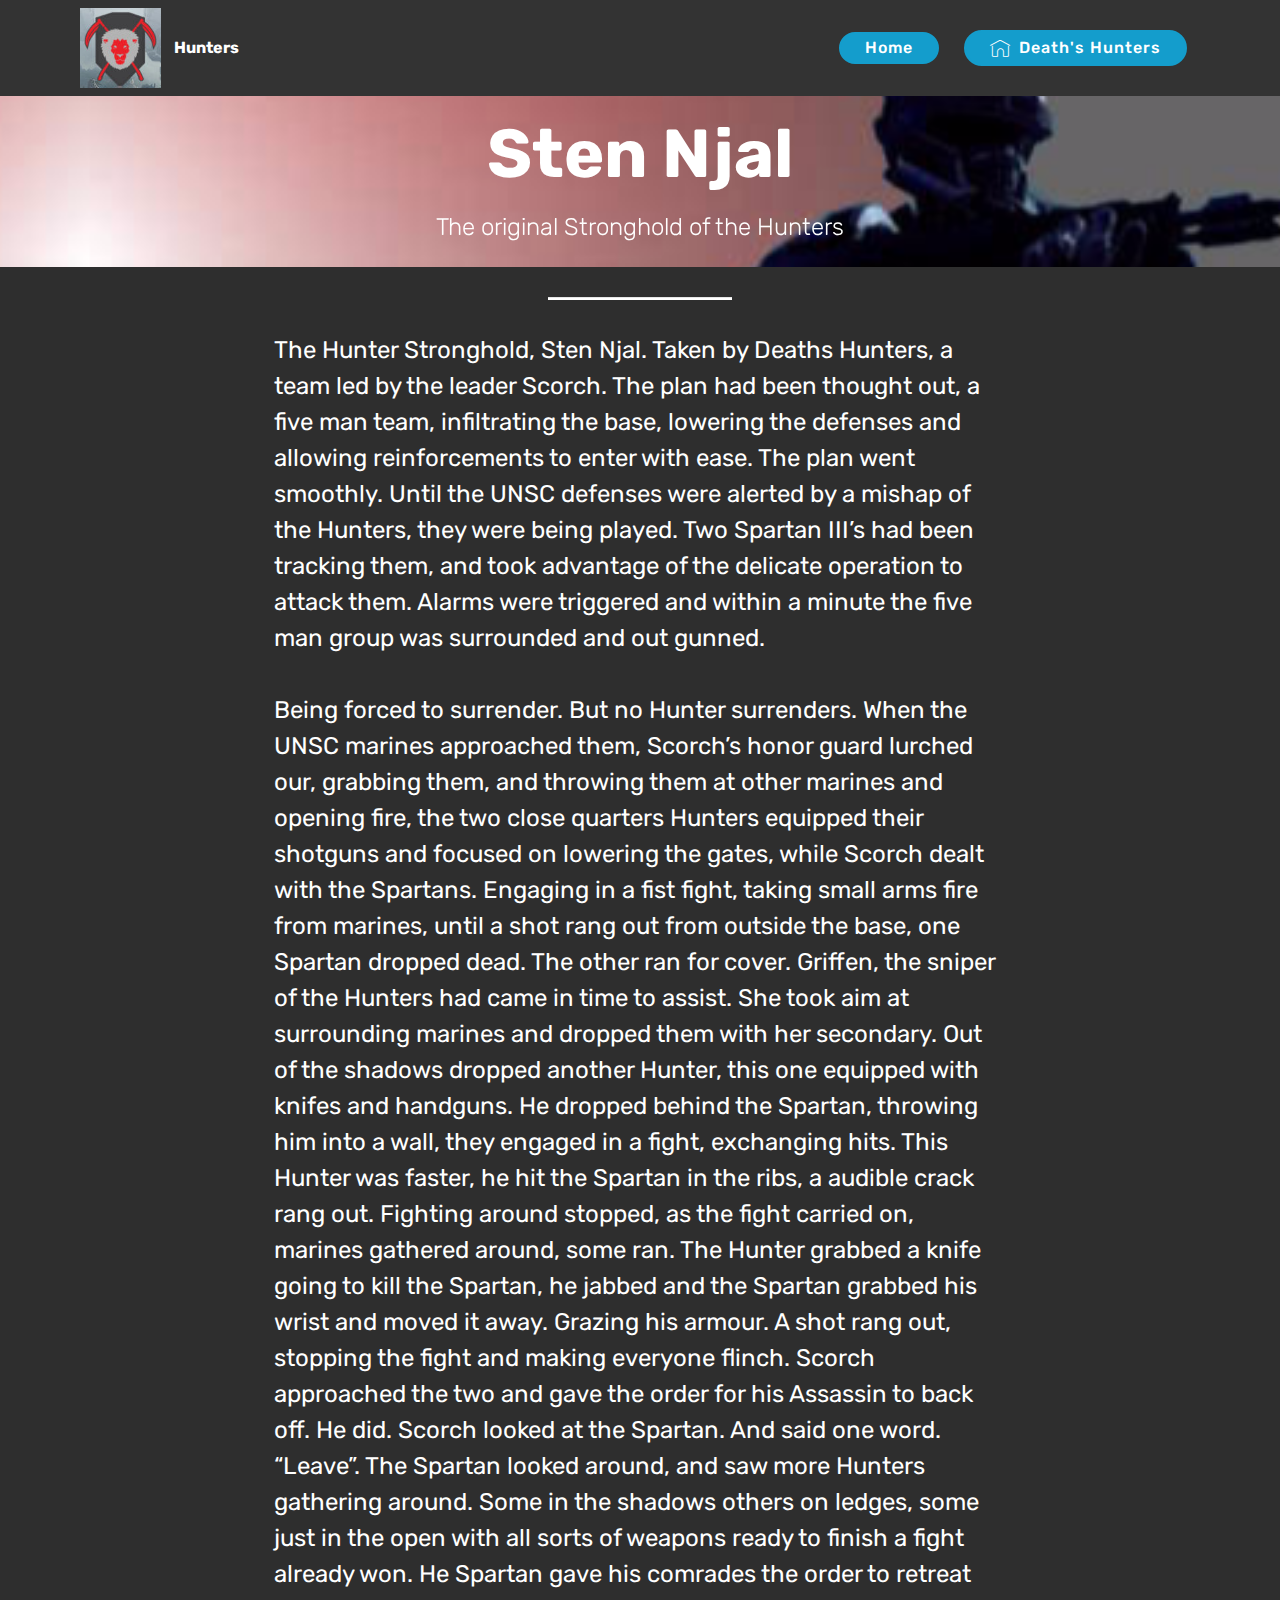
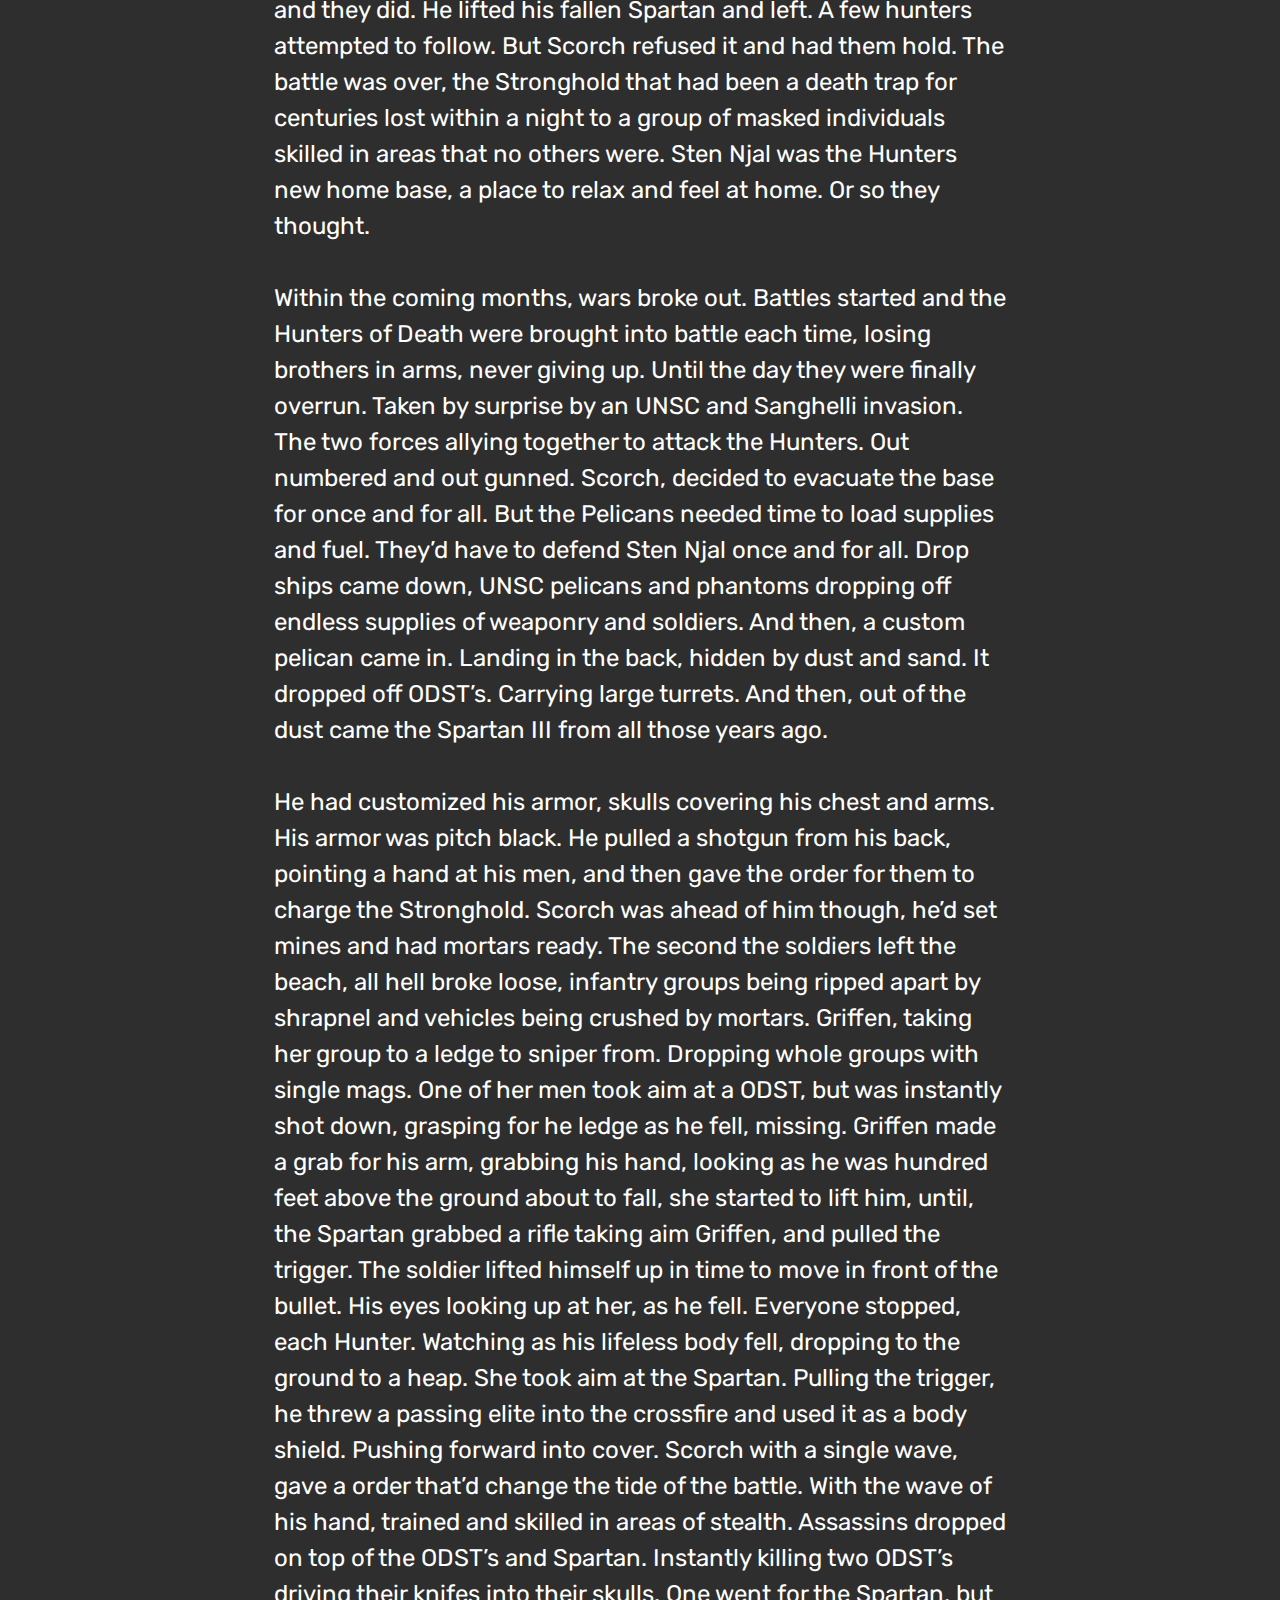
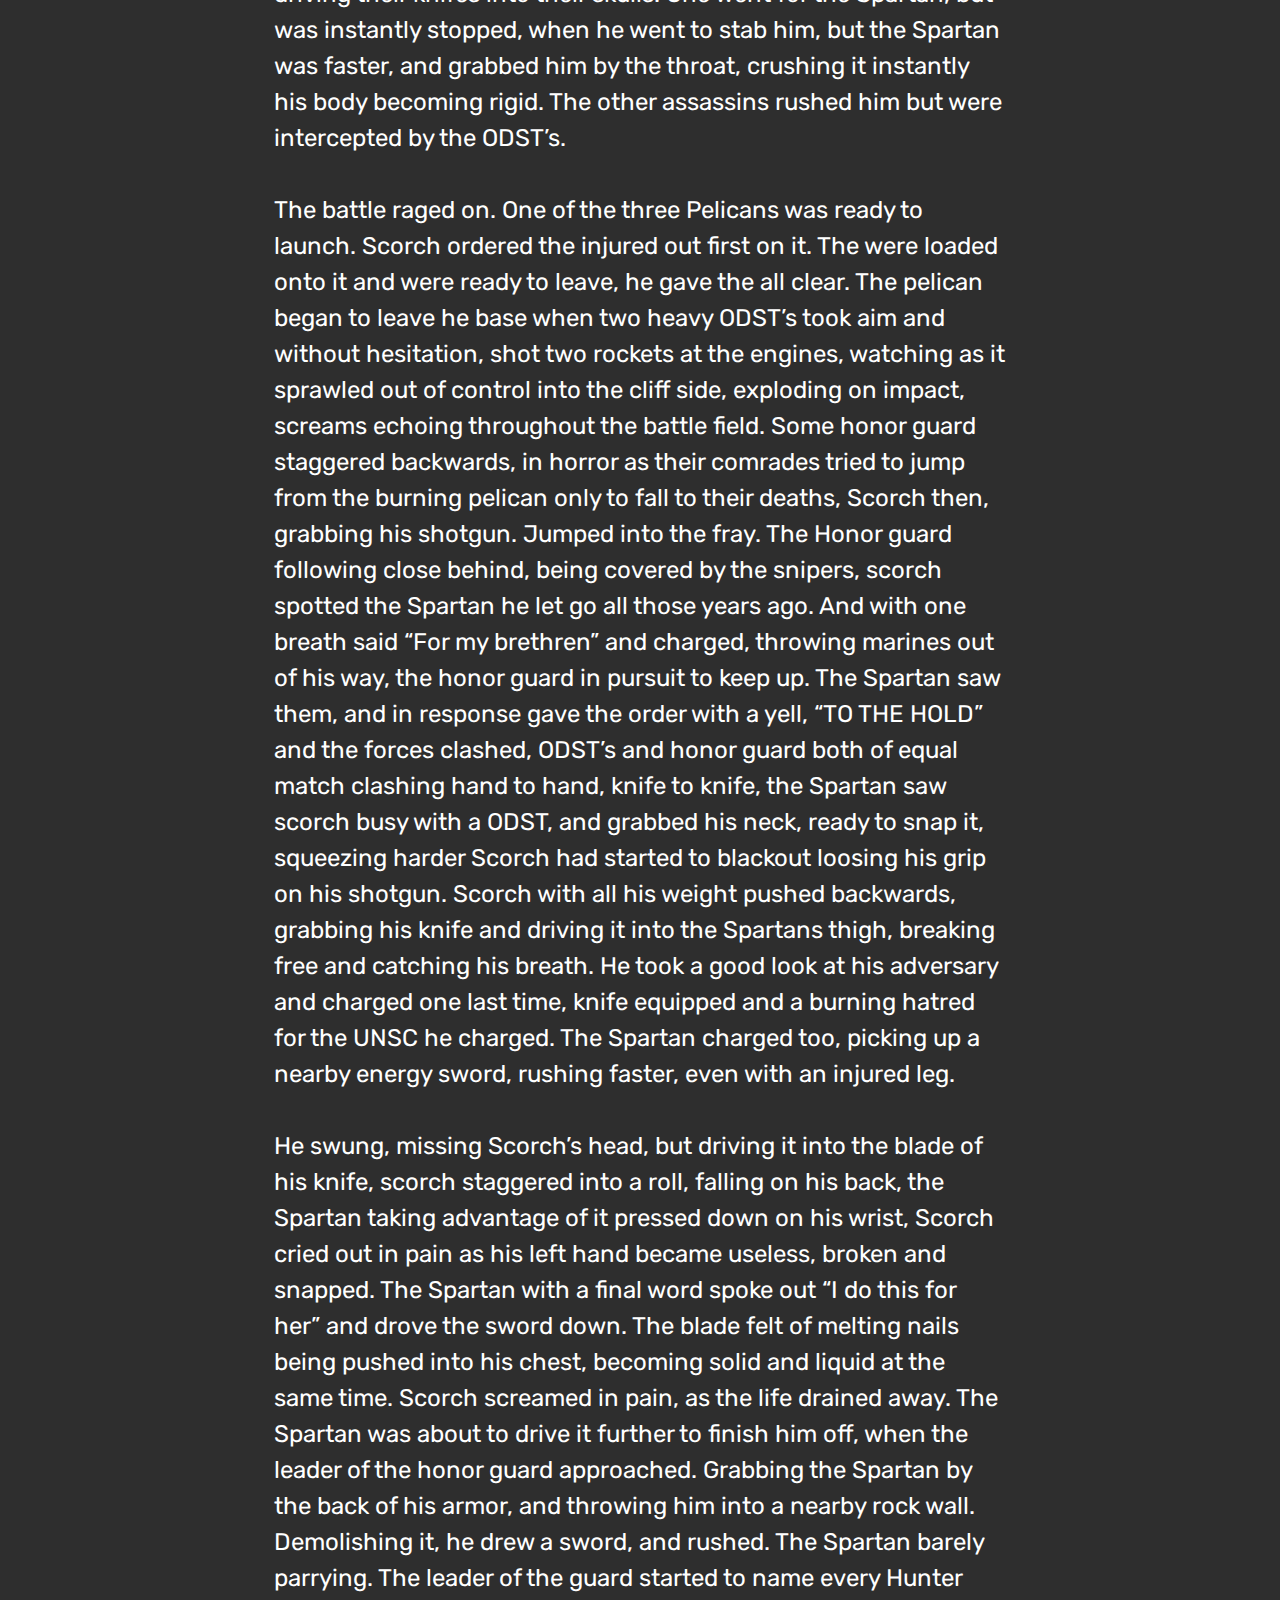
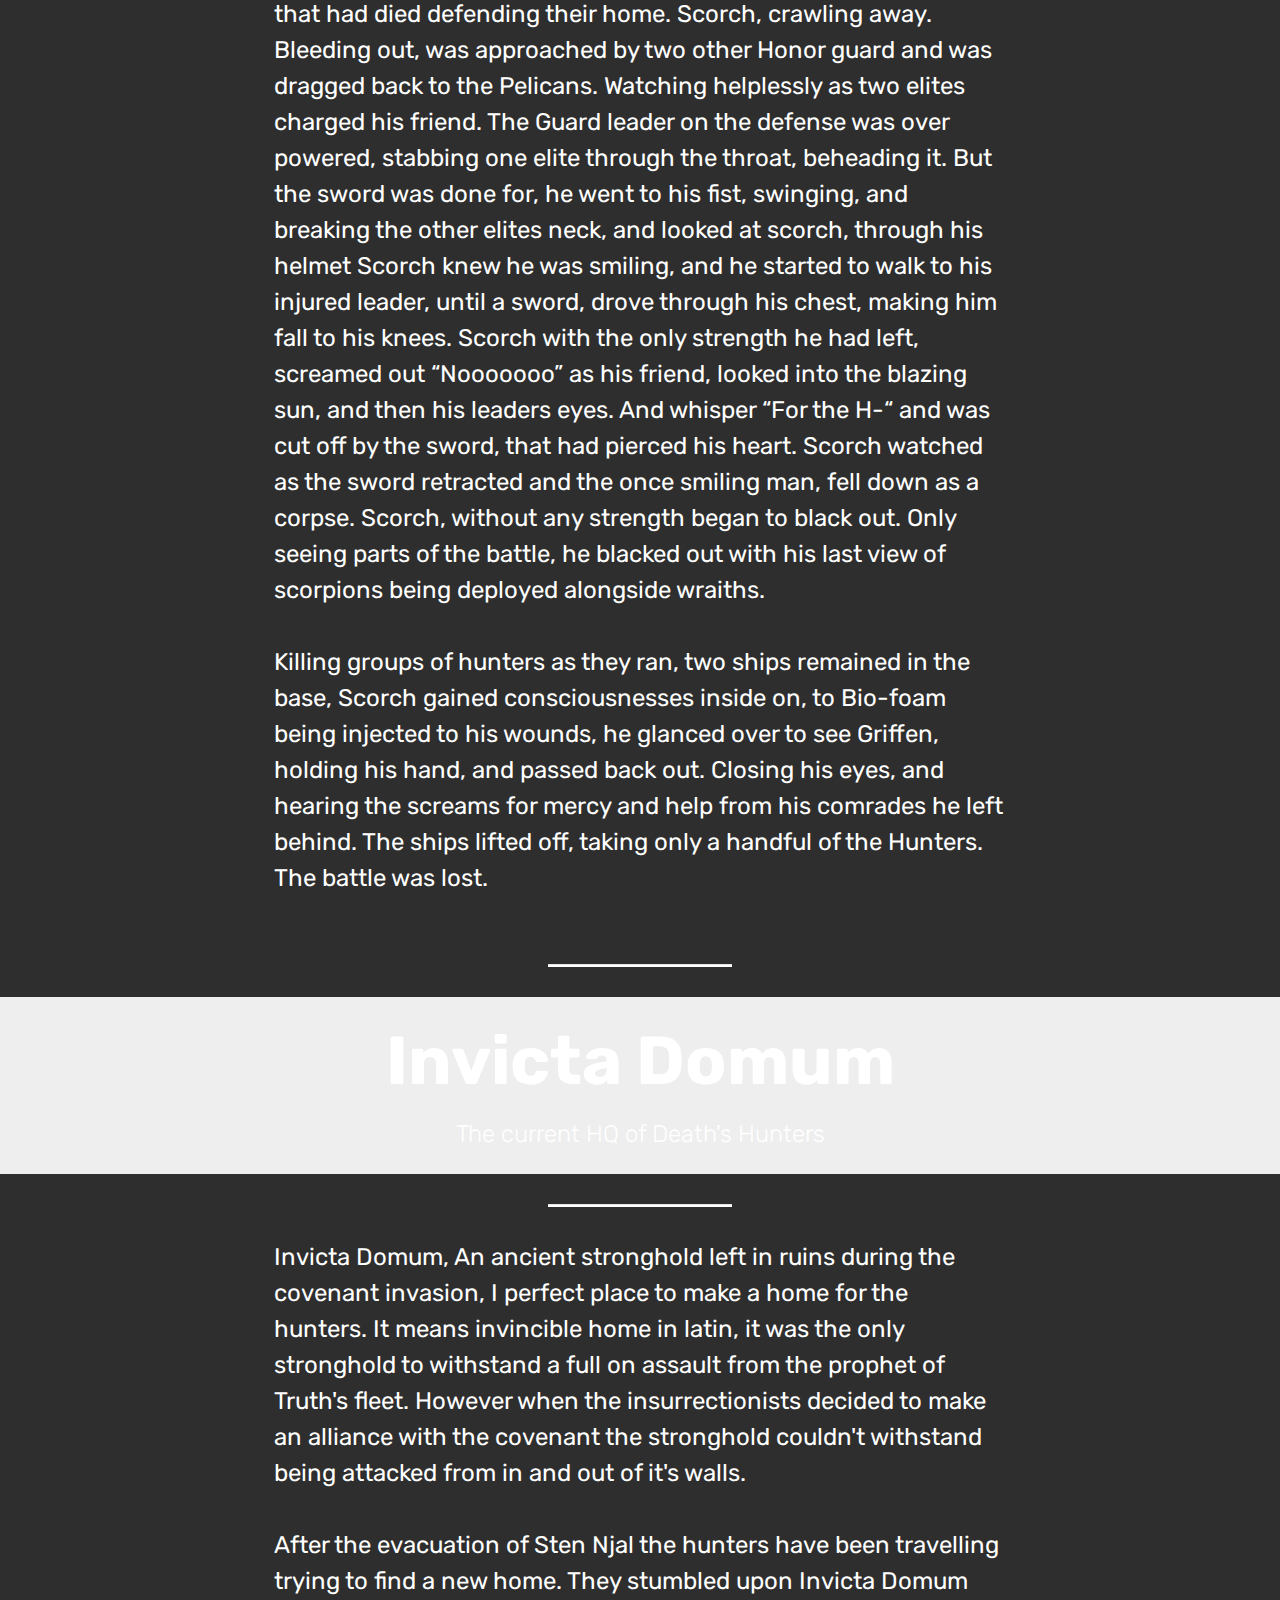
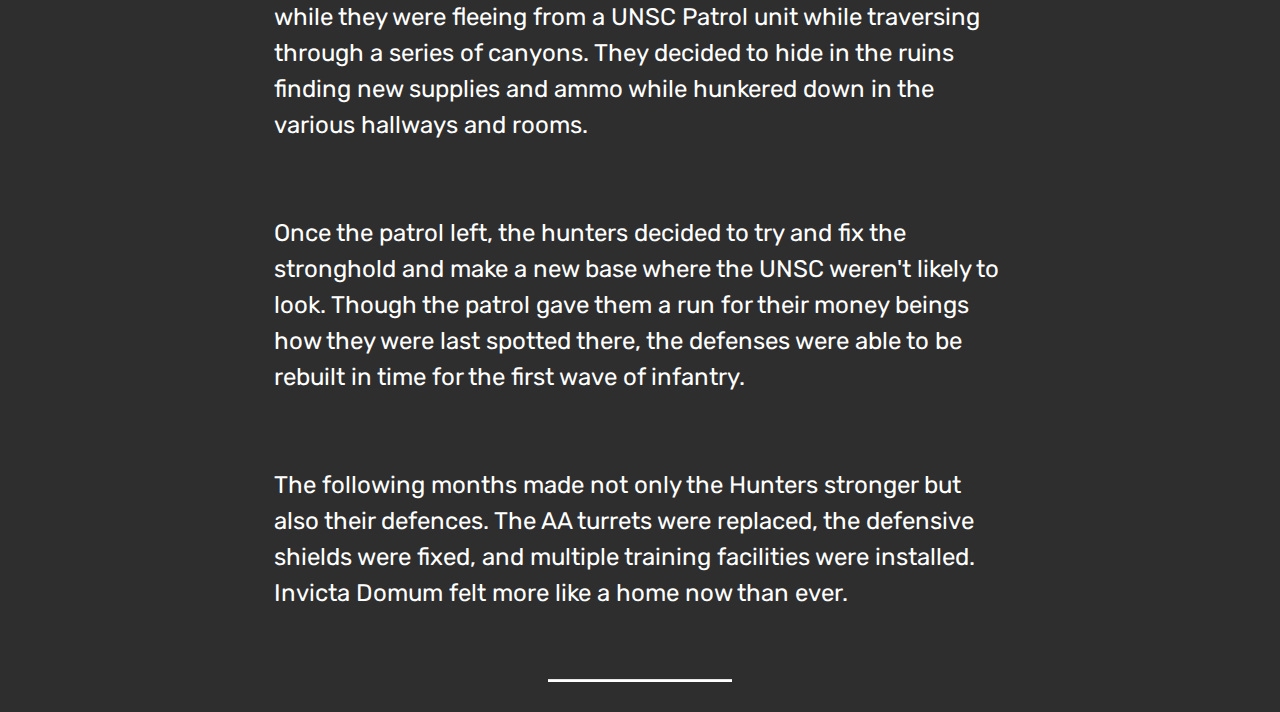
==== commit 542e3c98: "create github pages" ====
--- a/page1.html
+++ b/page1.html
@@ -63,7 +63,7 @@
     </nav>
 </section>
 
-<section class="engine"><a href="https://mobirise.info/c">site builder</a></section><section class="mbr-section content5 cid-rbWCV1e9ny mbr-parallax-background" id="content5-p">
+<section class="engine"><a href="https://mobirise.info/z">best website templates</a></section><section class="mbr-section content5 cid-rbWCV1e9ny mbr-parallax-background" id="content5-p">
 
     
 
--- a/assets/mobirise/css/mbr-additional.css
+++ b/assets/mobirise/css/mbr-additional.css
@@ -2176,6 +2176,9 @@
     width: 100% !important;
   }
 }
+.cid-rbWCVVu46J .section-text DIV {
+  text-align: left;
+}
 .cid-rbWrE4Aqwo {
   padding-top: 30px;
   padding-bottom: 0px;
@@ -2195,6 +2198,7 @@
 }
 .cid-rbWrJp2MjZ .section-text {
   padding: 2rem 0;
+  text-align: left;
 }
 .cid-rbWrJp2MjZ .inner-container {
   margin: 0 auto;
@@ -2203,6 +2207,9 @@
   .cid-rbWrJp2MjZ .inner-container {
     width: 100% !important;
   }
+}
+.cid-rbWrJp2MjZ .section-text DIV {
+  text-align: left;
 }
 .cid-rbWppvsMtM .navbar {
   padding: .5rem 0;
@@ -2604,6 +2611,7 @@
 }
 .cid-rbWtBPKNe3 .section-text {
   padding: 2rem 0;
+  text-align: left;
 }
 .cid-rbWtBPKNe3 .inner-container {
   margin: 0 auto;
@@ -2641,6 +2649,9 @@
     width: 100% !important;
   }
 }
+.cid-rbWtX5WKMp .section-text DIV {
+  text-align: left;
+}
 .cid-rbWuD2wyXz {
   padding-top: 30px;
   padding-bottom: 0px;
@@ -2669,6 +2680,9 @@
     width: 100% !important;
   }
 }
+.cid-rbWuDyT1J1 .section-text DIV {
+  text-align: left;
+}
 .cid-rbWyYHhVOe {
   padding-top: 30px;
   padding-bottom: 0px;
@@ -2697,6 +2711,9 @@
     width: 100% !important;
   }
 }
+.cid-rbWyZaStRy .section-text DIV {
+  text-align: left;
+}
 .cid-rbWAbrRwmf {
   padding-top: 30px;
   padding-bottom: 0px;
@@ -2725,6 +2742,9 @@
     width: 100% !important;
   }
 }
+.cid-rbWAbX86Zp .section-text DIV {
+  text-align: left;
+}
 .cid-rbWBBiE6pg {
   padding-top: 30px;
   padding-bottom: 0px;
@@ -2752,6 +2772,9 @@
   .cid-rbWBBNTx97 .inner-container {
     width: 100% !important;
   }
+}
+.cid-rbWBBNTx97 .section-text DIV {
+  text-align: left;
 }
 .cid-rbWppvsMtM .navbar {
   padding: .5rem 0;
@@ -3162,3 +3185,6 @@
     width: 100% !important;
   }
 }
+.cid-rbWCnIPWM3 .section-text DIV {
+  text-align: left;
+}
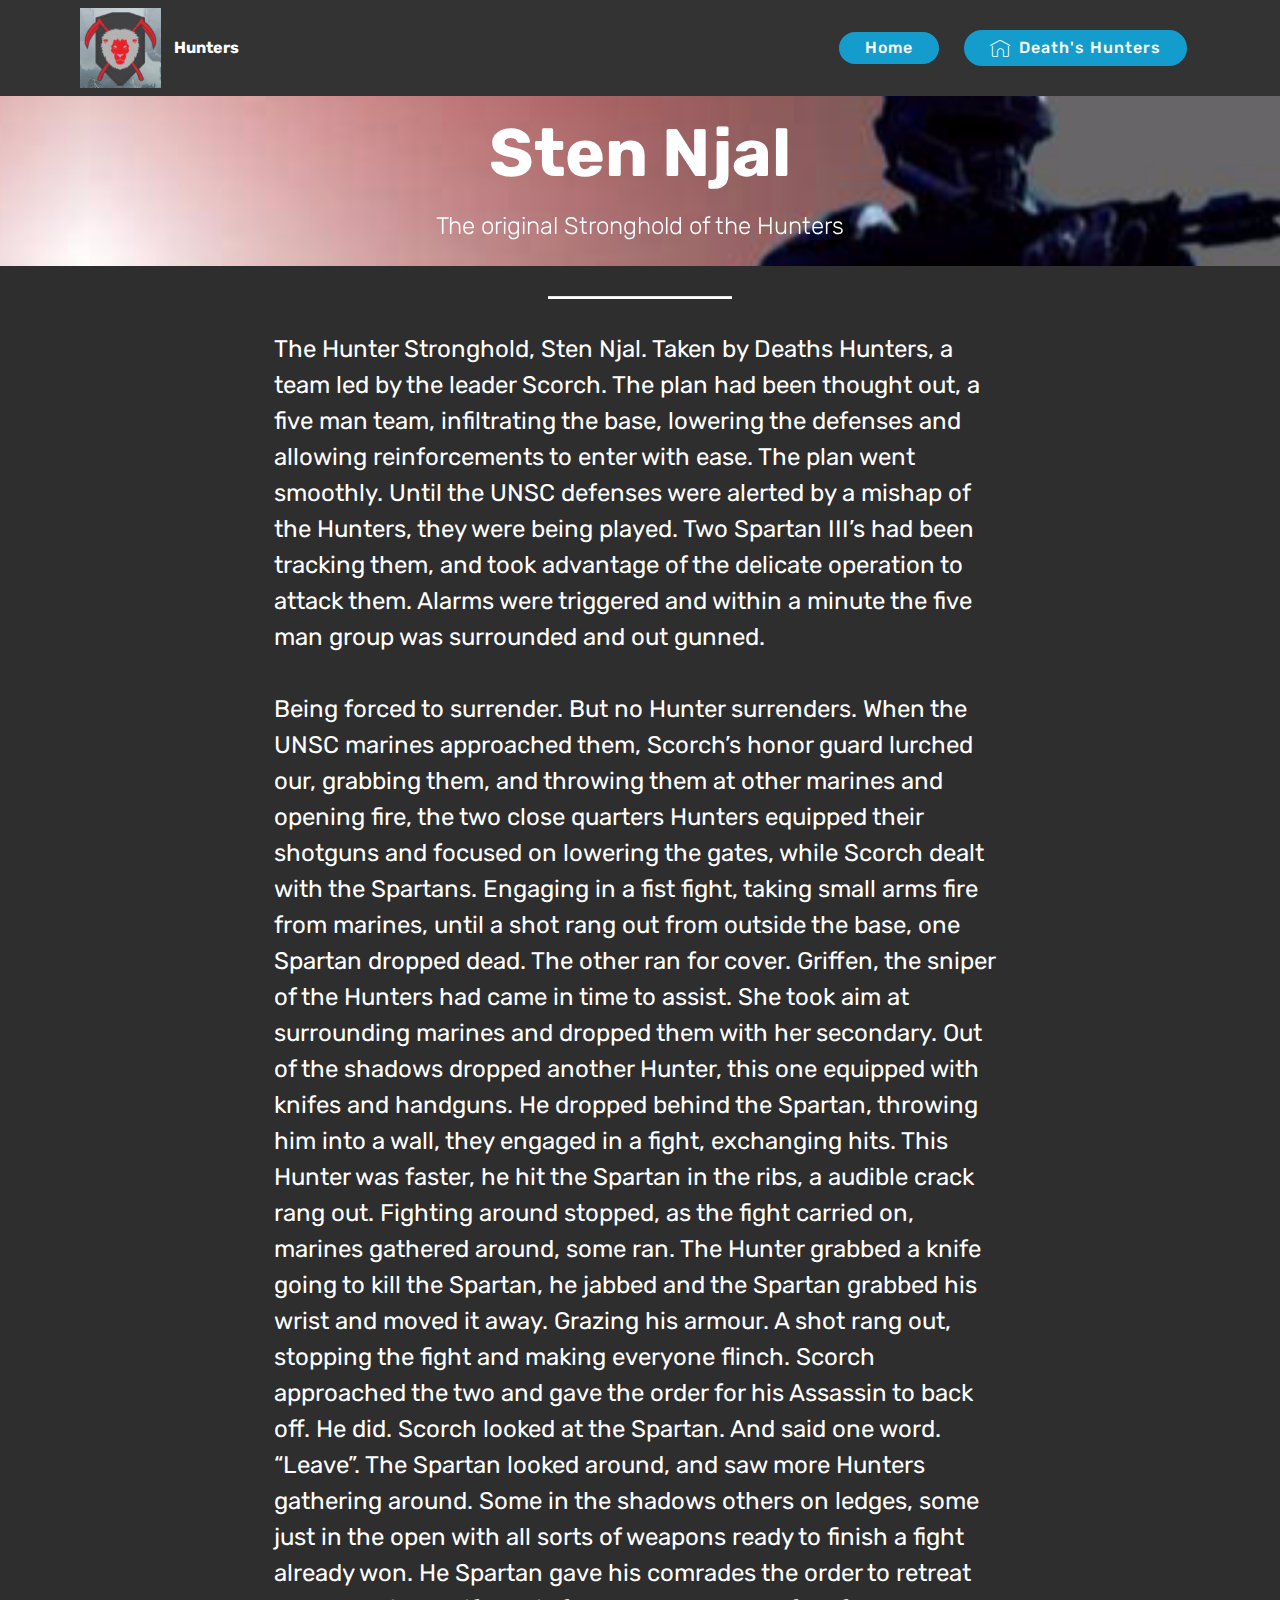
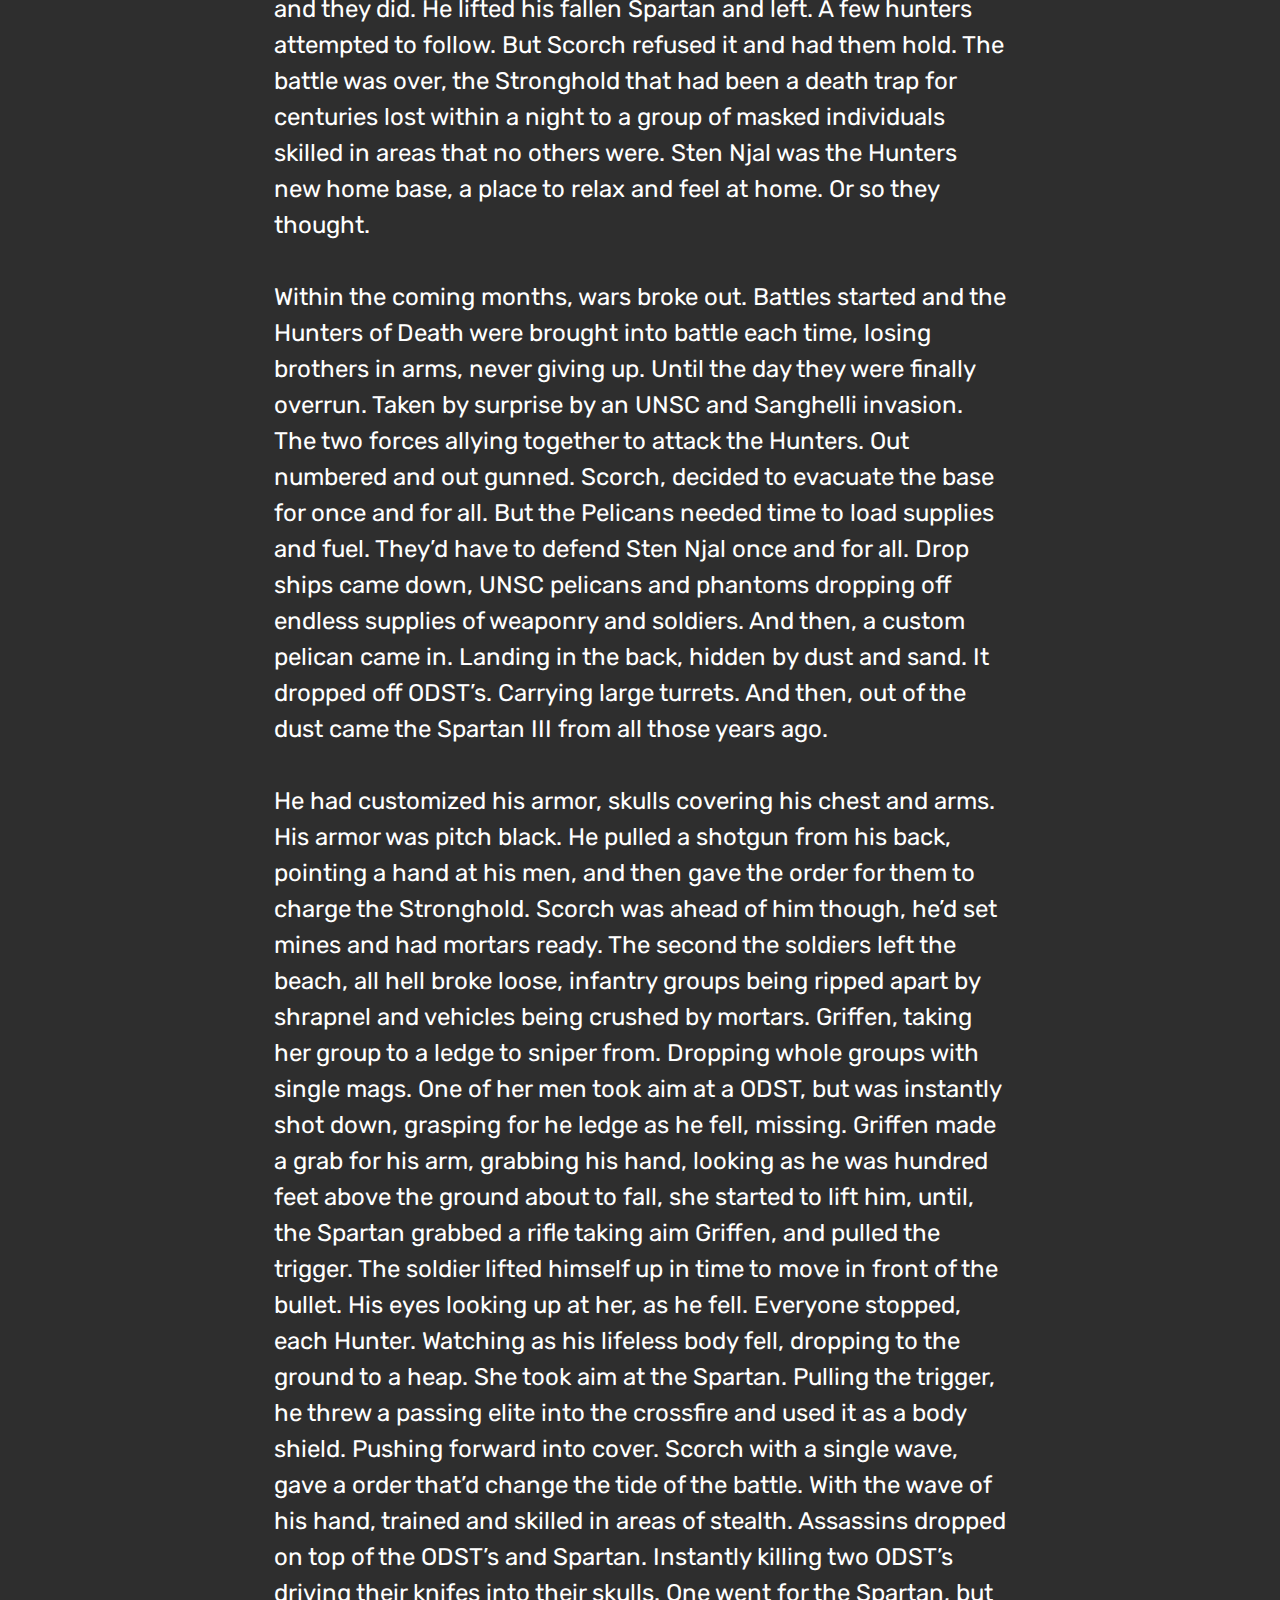
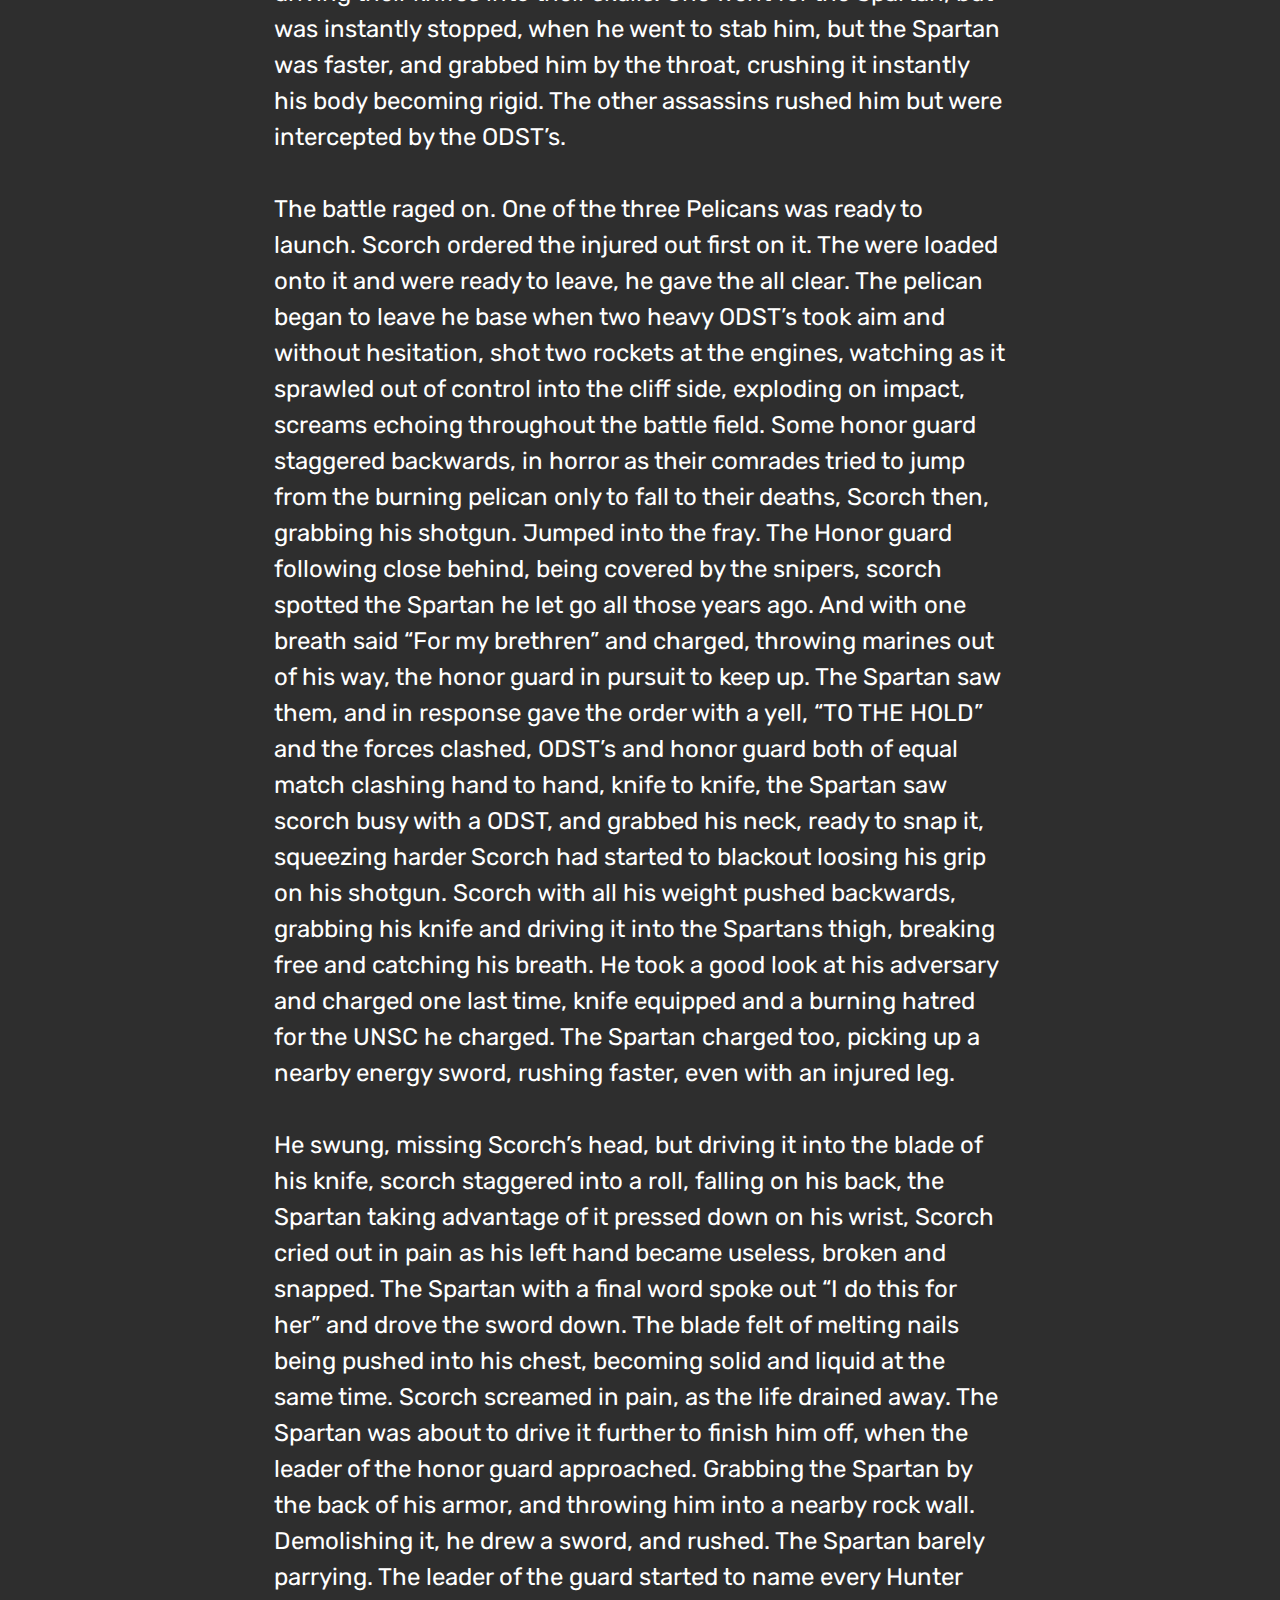
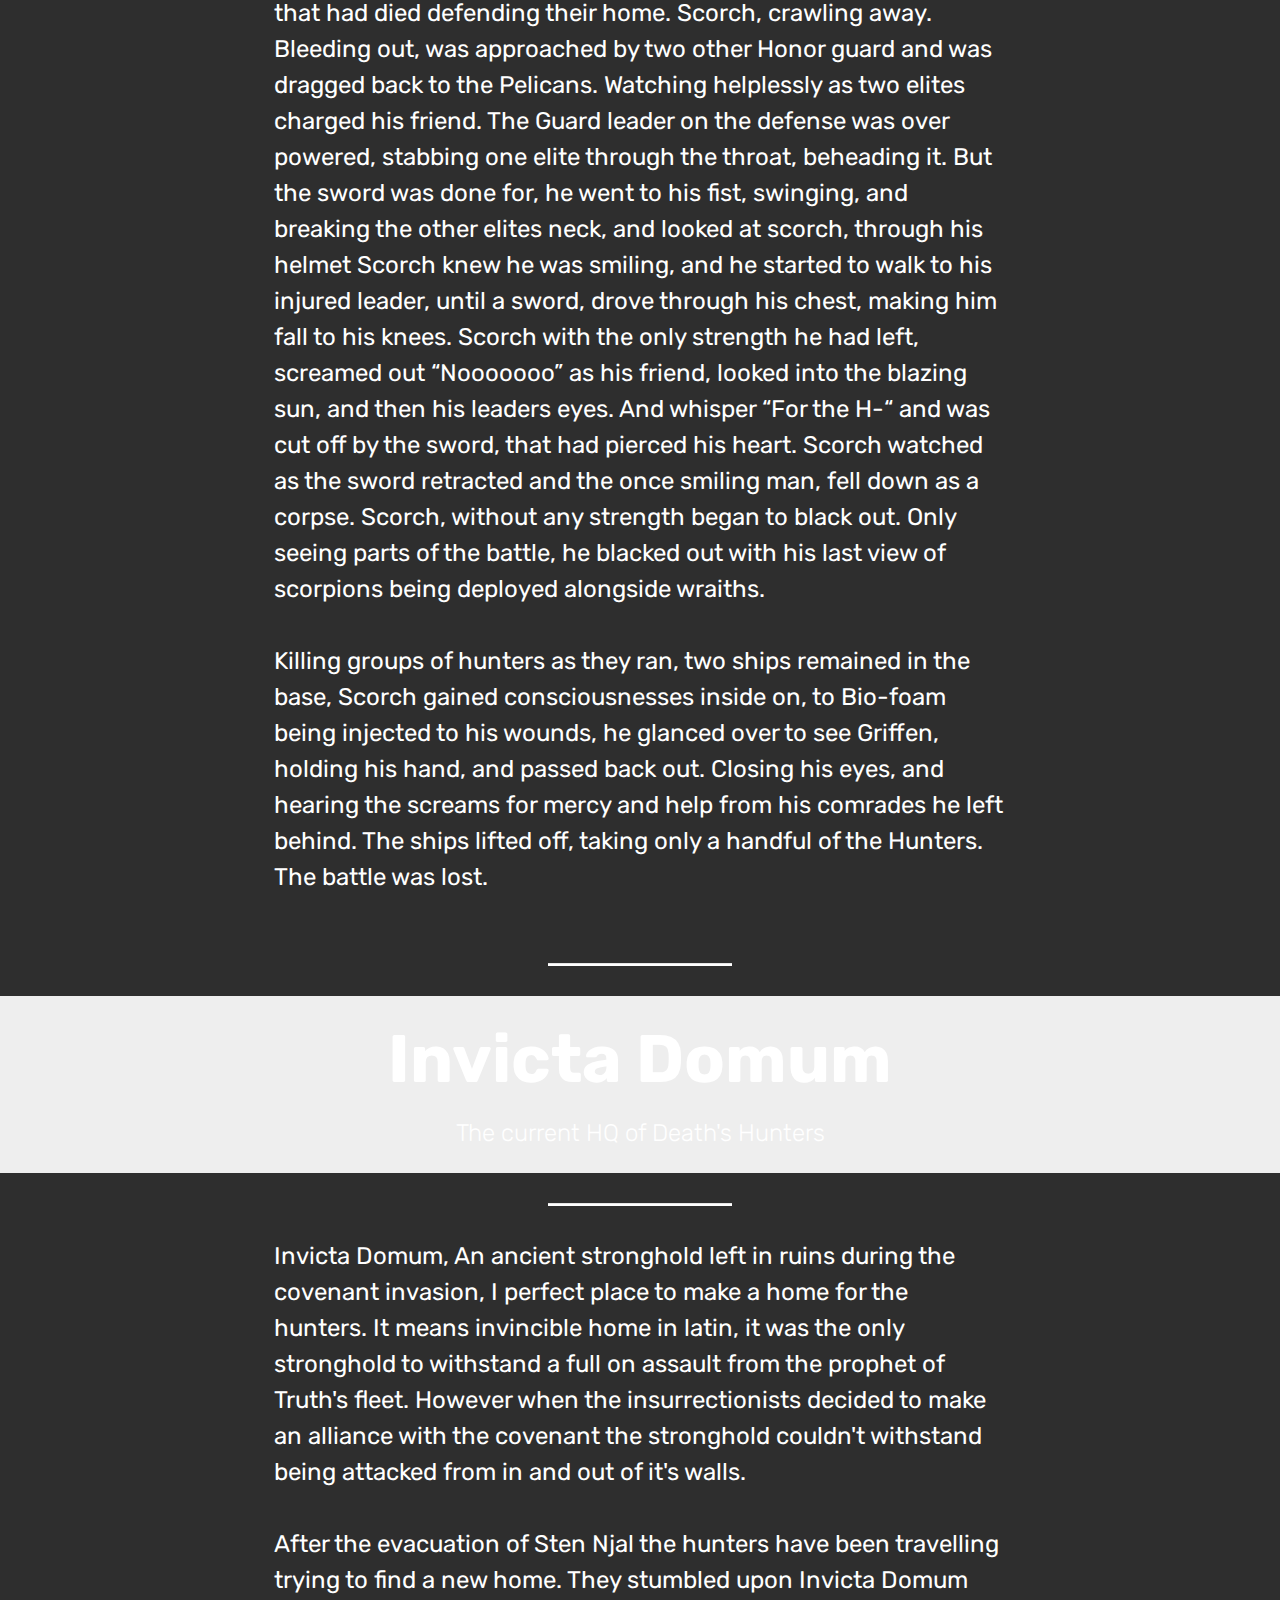
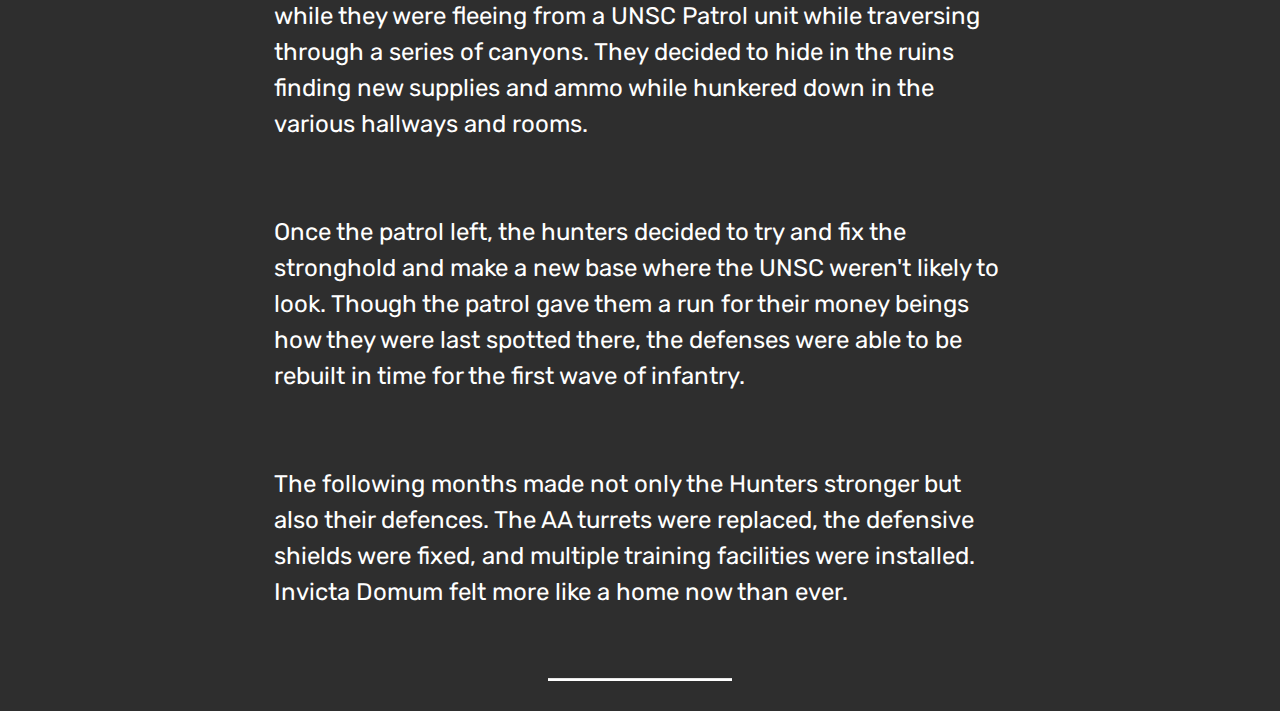
==== commit 7ed8b9ef: "create github pages" ====
--- a/page1.html
+++ b/page1.html
@@ -63,7 +63,7 @@
     </nav>
 </section>
 
-<section class="engine"><a href="https://mobirise.info/z">best website templates</a></section><section class="mbr-section content5 cid-rbWCV1e9ny mbr-parallax-background" id="content5-p">
+<section class="engine"><a href="https://mobirise.info/m">web design templates</a></section><section class="mbr-section content5 cid-rbWCV1e9ny mbr-parallax-background" id="content5-p">
 
     
 
--- a/assets/mobirise/css/mbr-additional.css
+++ b/assets/mobirise/css/mbr-additional.css
@@ -21,10 +21,10 @@
 }
 .display-1 {
   font-family: 'Rubik', sans-serif;
-  font-size: 4.25rem;
+  font-size: 4.2rem;
 }
 .display-1 > .mbr-iconfont {
-  font-size: 6.8rem;
+  font-size: 6.72rem;
 }
 .display-2 {
   font-family: 'Rubik', sans-serif;
@@ -61,9 +61,9 @@
 /* 0.65 - min scale variable, may vary */
 @media (max-width: 768px) {
   .display-1 {
-    font-size: 3.4rem;
-    font-size: calc( 2.1374999999999997rem + (4.25 - 2.1374999999999997) * ((100vw - 20rem) / (48 - 20)));
-    line-height: calc( 1.4 * (2.1374999999999997rem + (4.25 - 2.1374999999999997) * ((100vw - 20rem) / (48 - 20))));
+    font-size: 3.36rem;
+    font-size: calc( 2.12rem + (4.2 - 2.12) * ((100vw - 20rem) / (48 - 20)));
+    line-height: calc( 1.4 * (2.12rem + (4.2 - 2.12) * ((100vw - 20rem) / (48 - 20))));
   }
   .display-2 {
     font-size: 2.4rem;
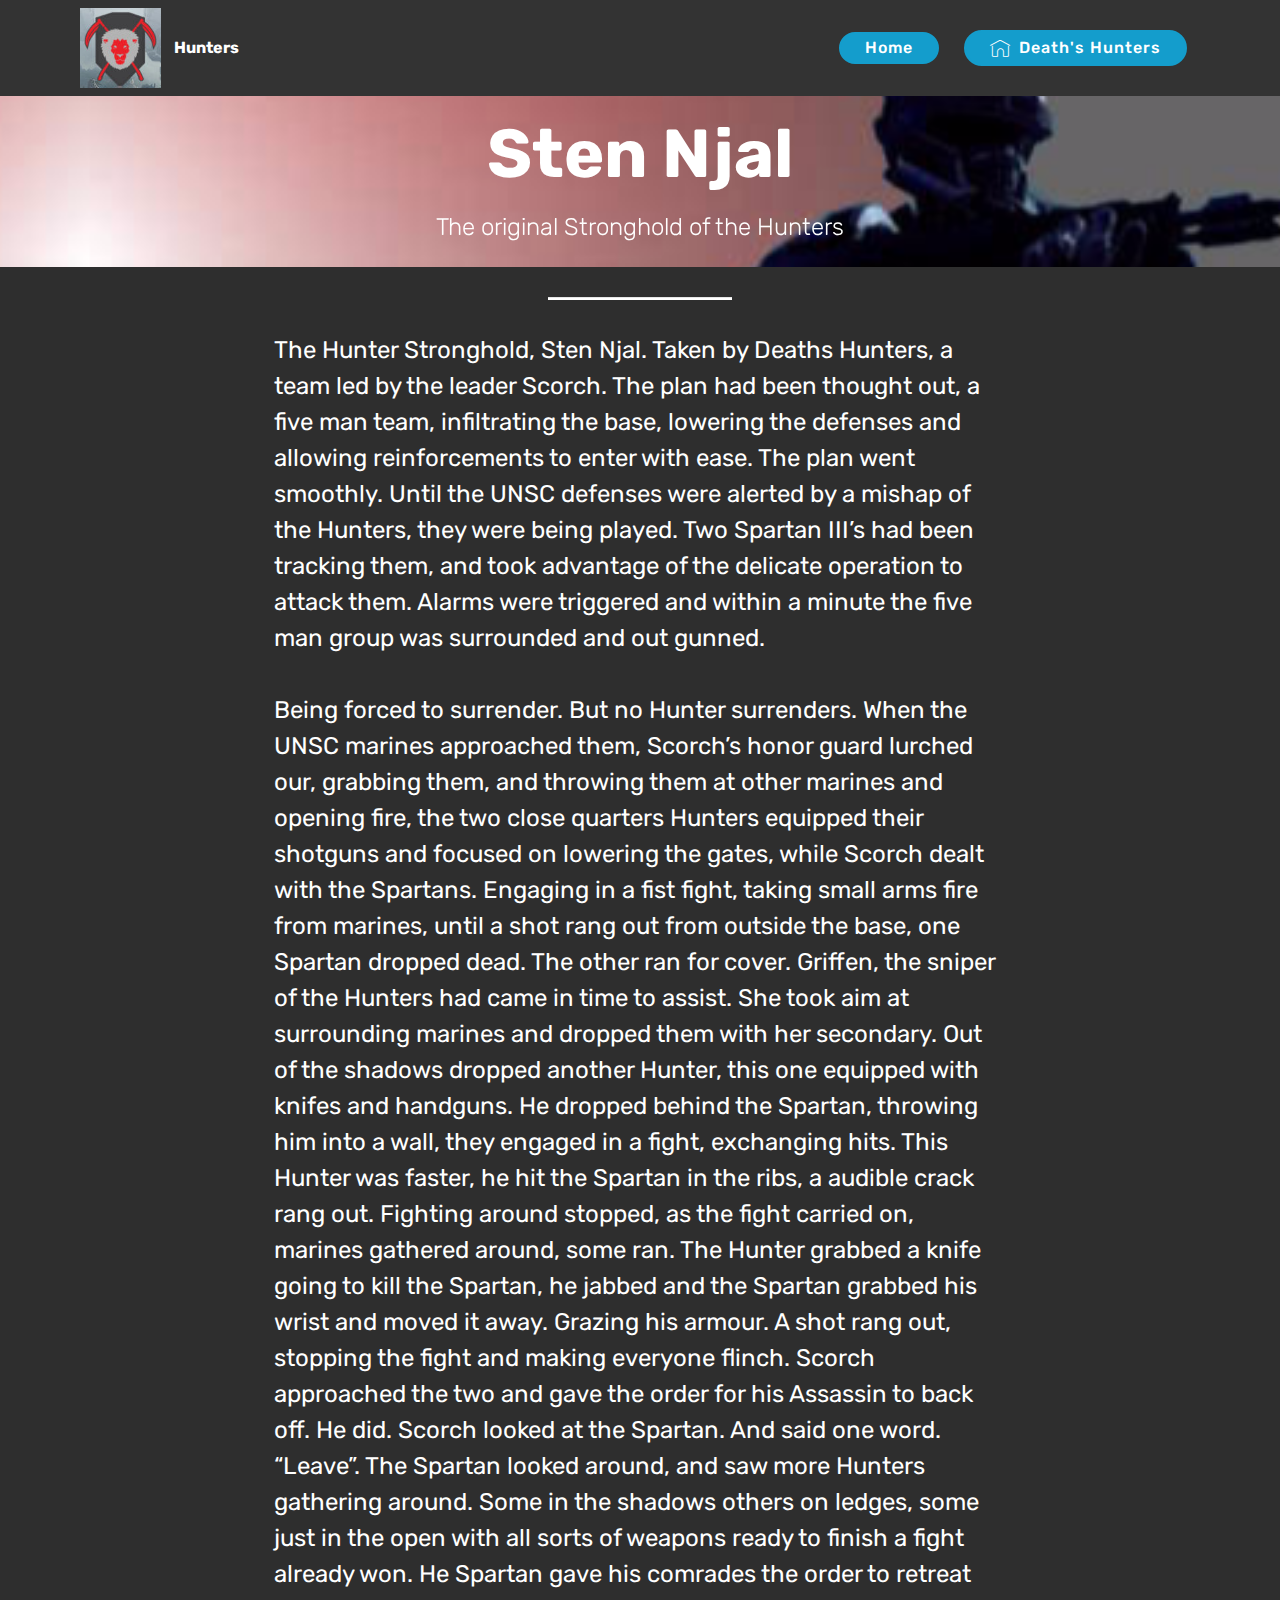
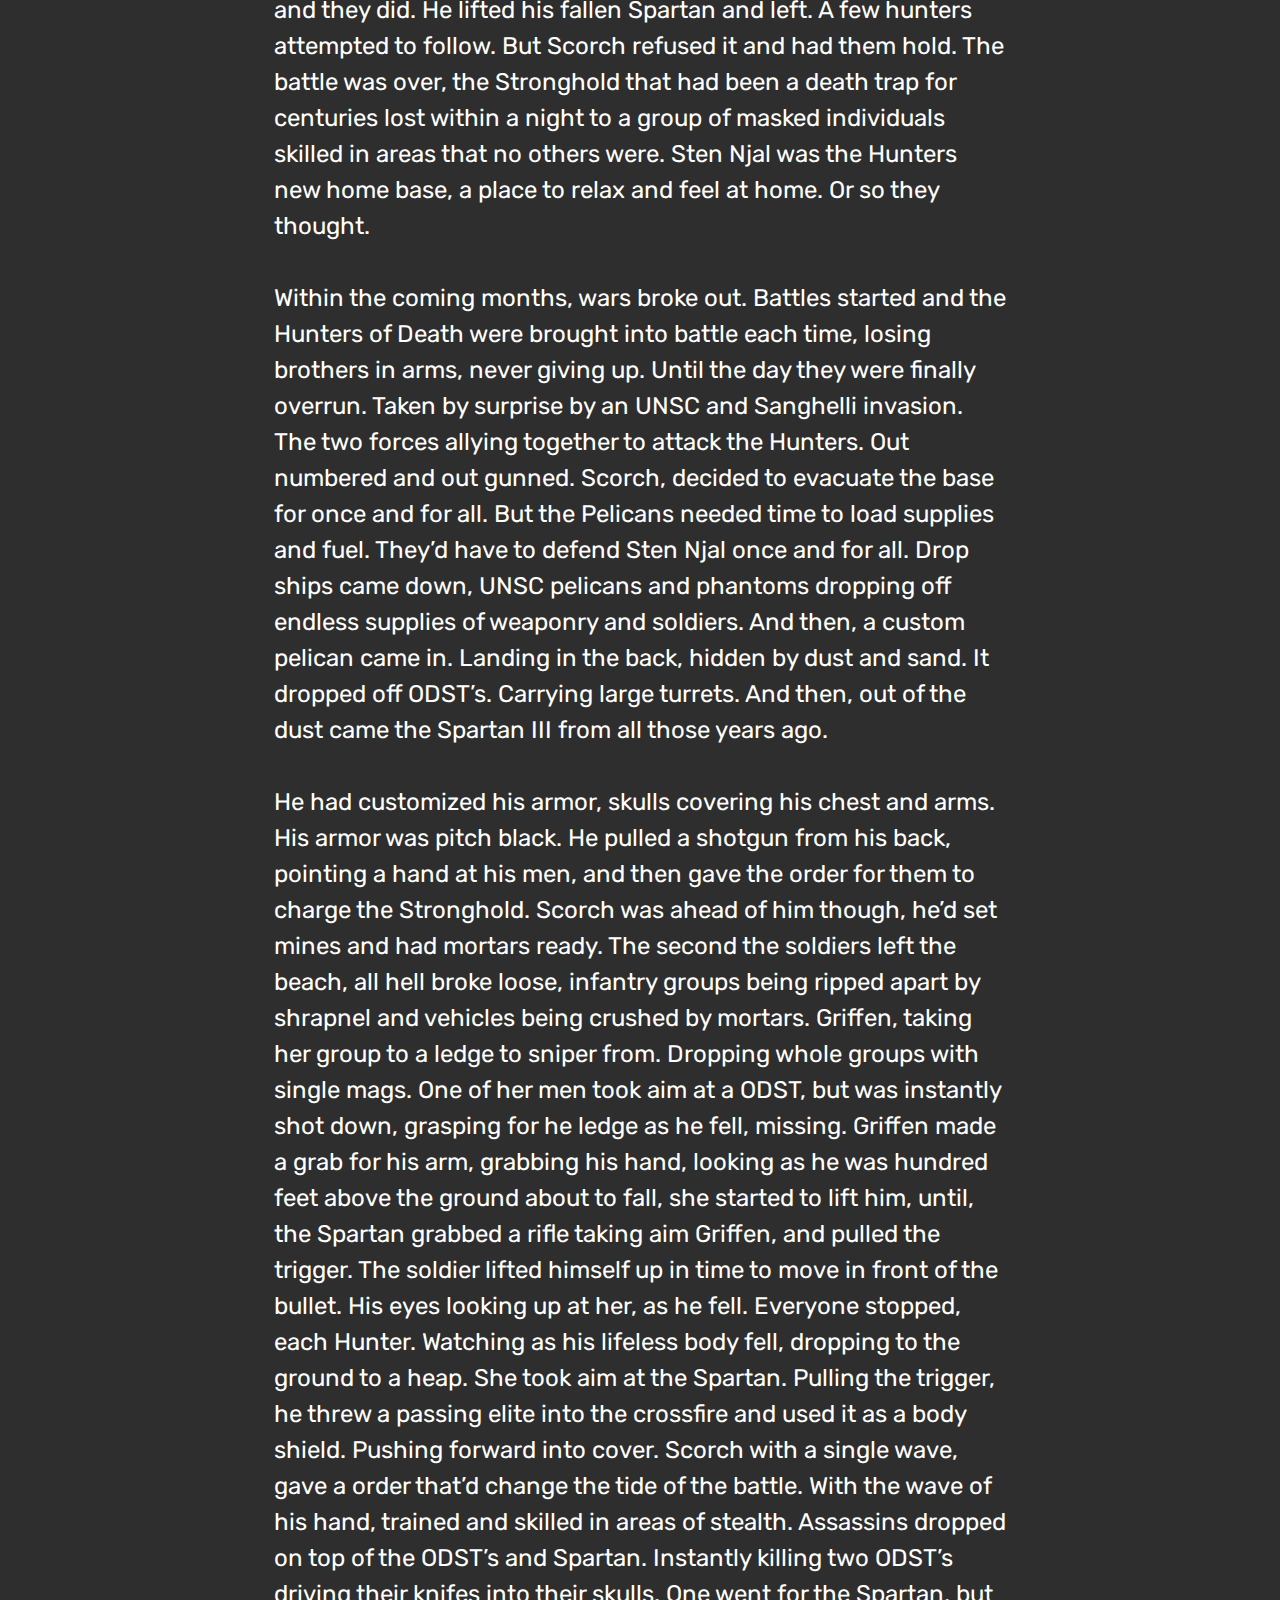
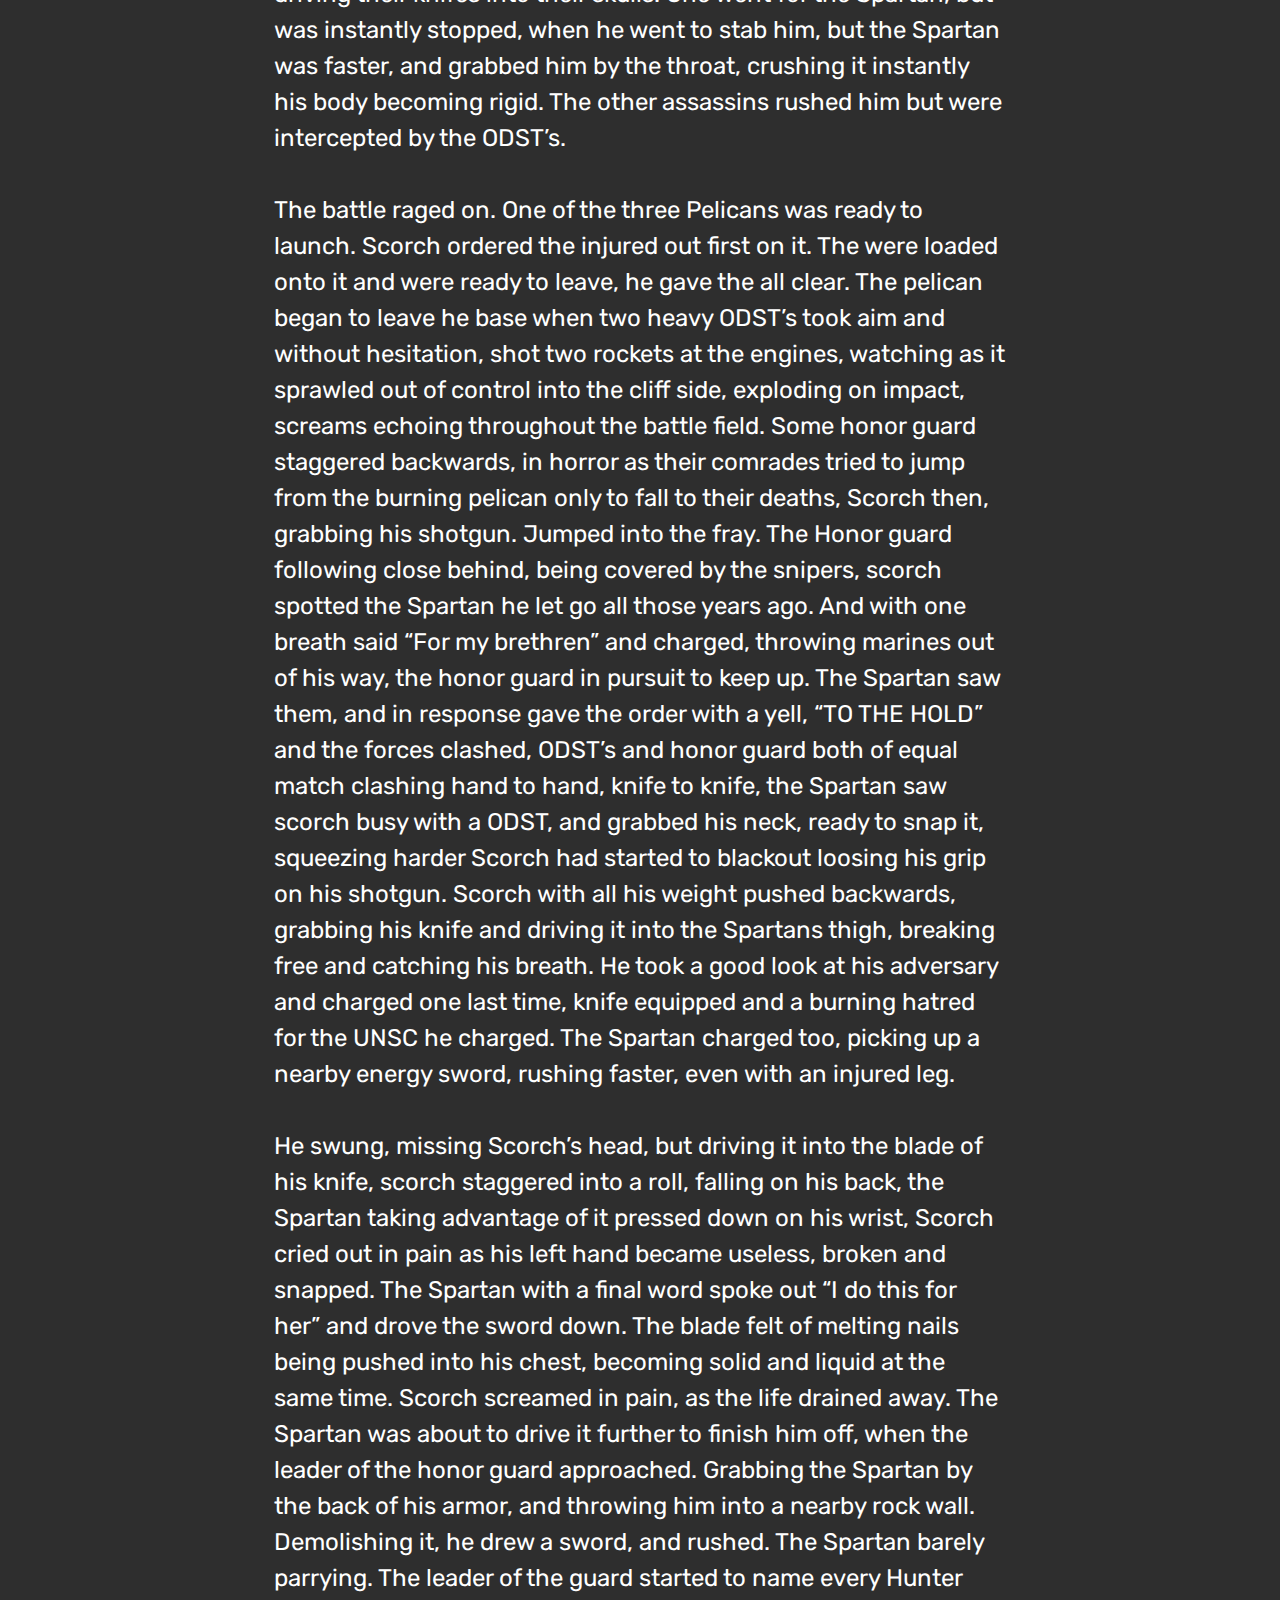
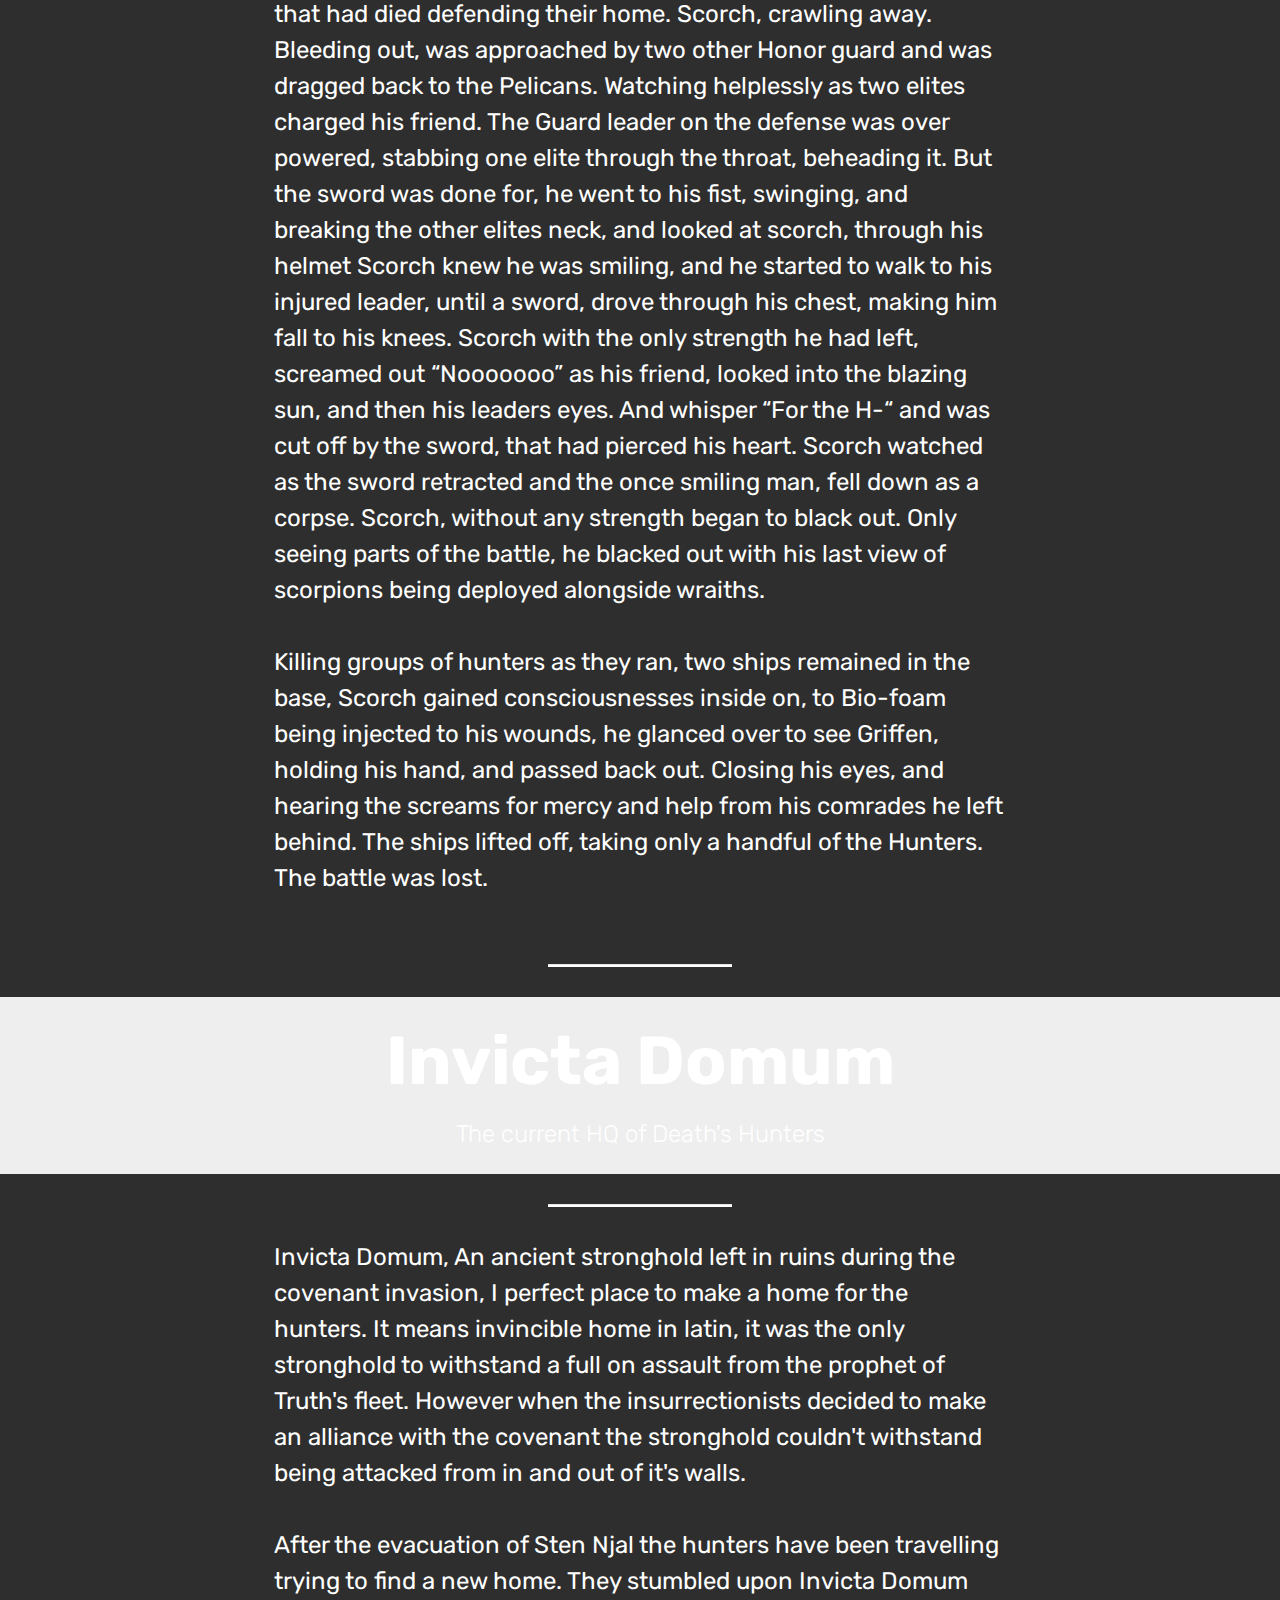
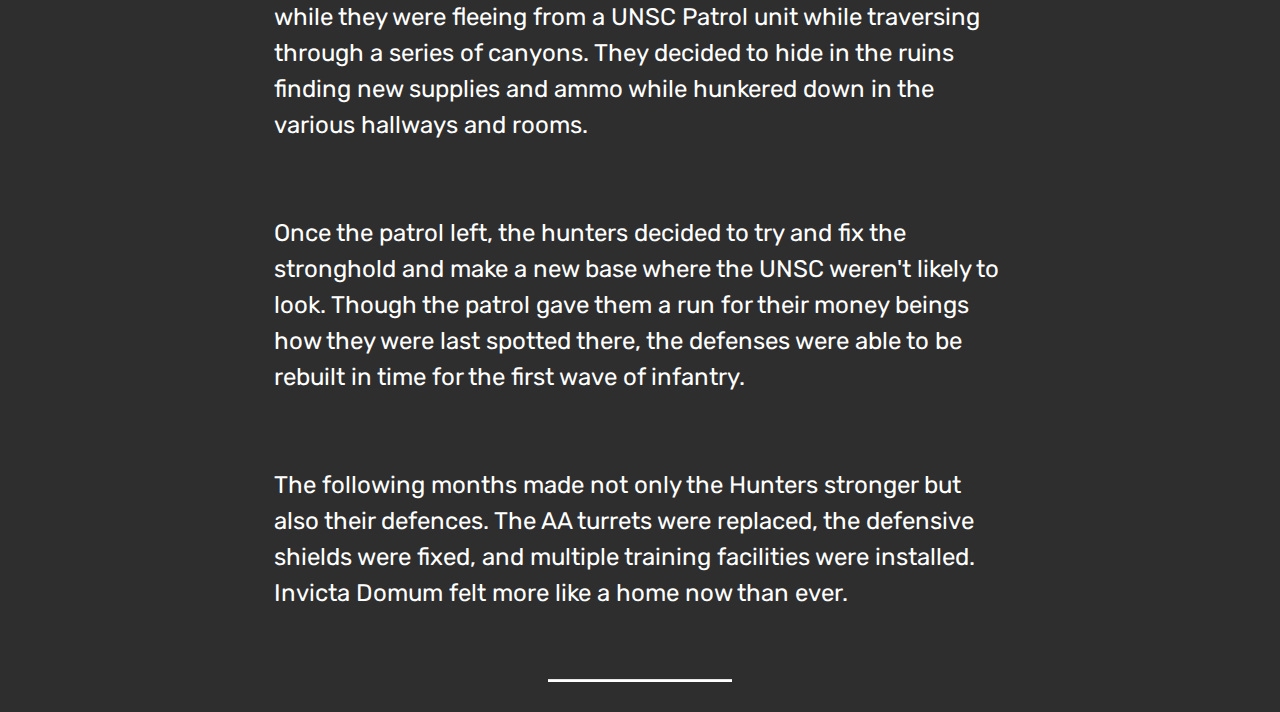
==== commit effa7eb5: "create github pages" ====
--- a/page1.html
+++ b/page1.html
@@ -63,7 +63,7 @@
     </nav>
 </section>
 
-<section class="engine"><a href="https://mobirise.info/m">web design templates</a></section><section class="mbr-section content5 cid-rbWCV1e9ny mbr-parallax-background" id="content5-p">
+<section class="engine"><a href="https://mobirise.info/f">simple site maker</a></section><section class="mbr-section content5 cid-rbWCV1e9ny mbr-parallax-background" id="content5-p">
 
     
 
--- a/assets/mobirise/css/mbr-additional.css
+++ b/assets/mobirise/css/mbr-additional.css
@@ -21,10 +21,10 @@
 }
 .display-1 {
   font-family: 'Rubik', sans-serif;
-  font-size: 4.2rem;
+  font-size: 4.25rem;
 }
 .display-1 > .mbr-iconfont {
-  font-size: 6.72rem;
+  font-size: 6.8rem;
 }
 .display-2 {
   font-family: 'Rubik', sans-serif;
@@ -61,9 +61,9 @@
 /* 0.65 - min scale variable, may vary */
 @media (max-width: 768px) {
   .display-1 {
-    font-size: 3.36rem;
-    font-size: calc( 2.12rem + (4.2 - 2.12) * ((100vw - 20rem) / (48 - 20)));
-    line-height: calc( 1.4 * (2.12rem + (4.2 - 2.12) * ((100vw - 20rem) / (48 - 20))));
+    font-size: 3.4rem;
+    font-size: calc( 2.1374999999999997rem + (4.25 - 2.1374999999999997) * ((100vw - 20rem) / (48 - 20)));
+    line-height: calc( 1.4 * (2.1374999999999997rem + (4.25 - 2.1374999999999997) * ((100vw - 20rem) / (48 - 20))));
   }
   .display-2 {
     font-size: 2.4rem;
